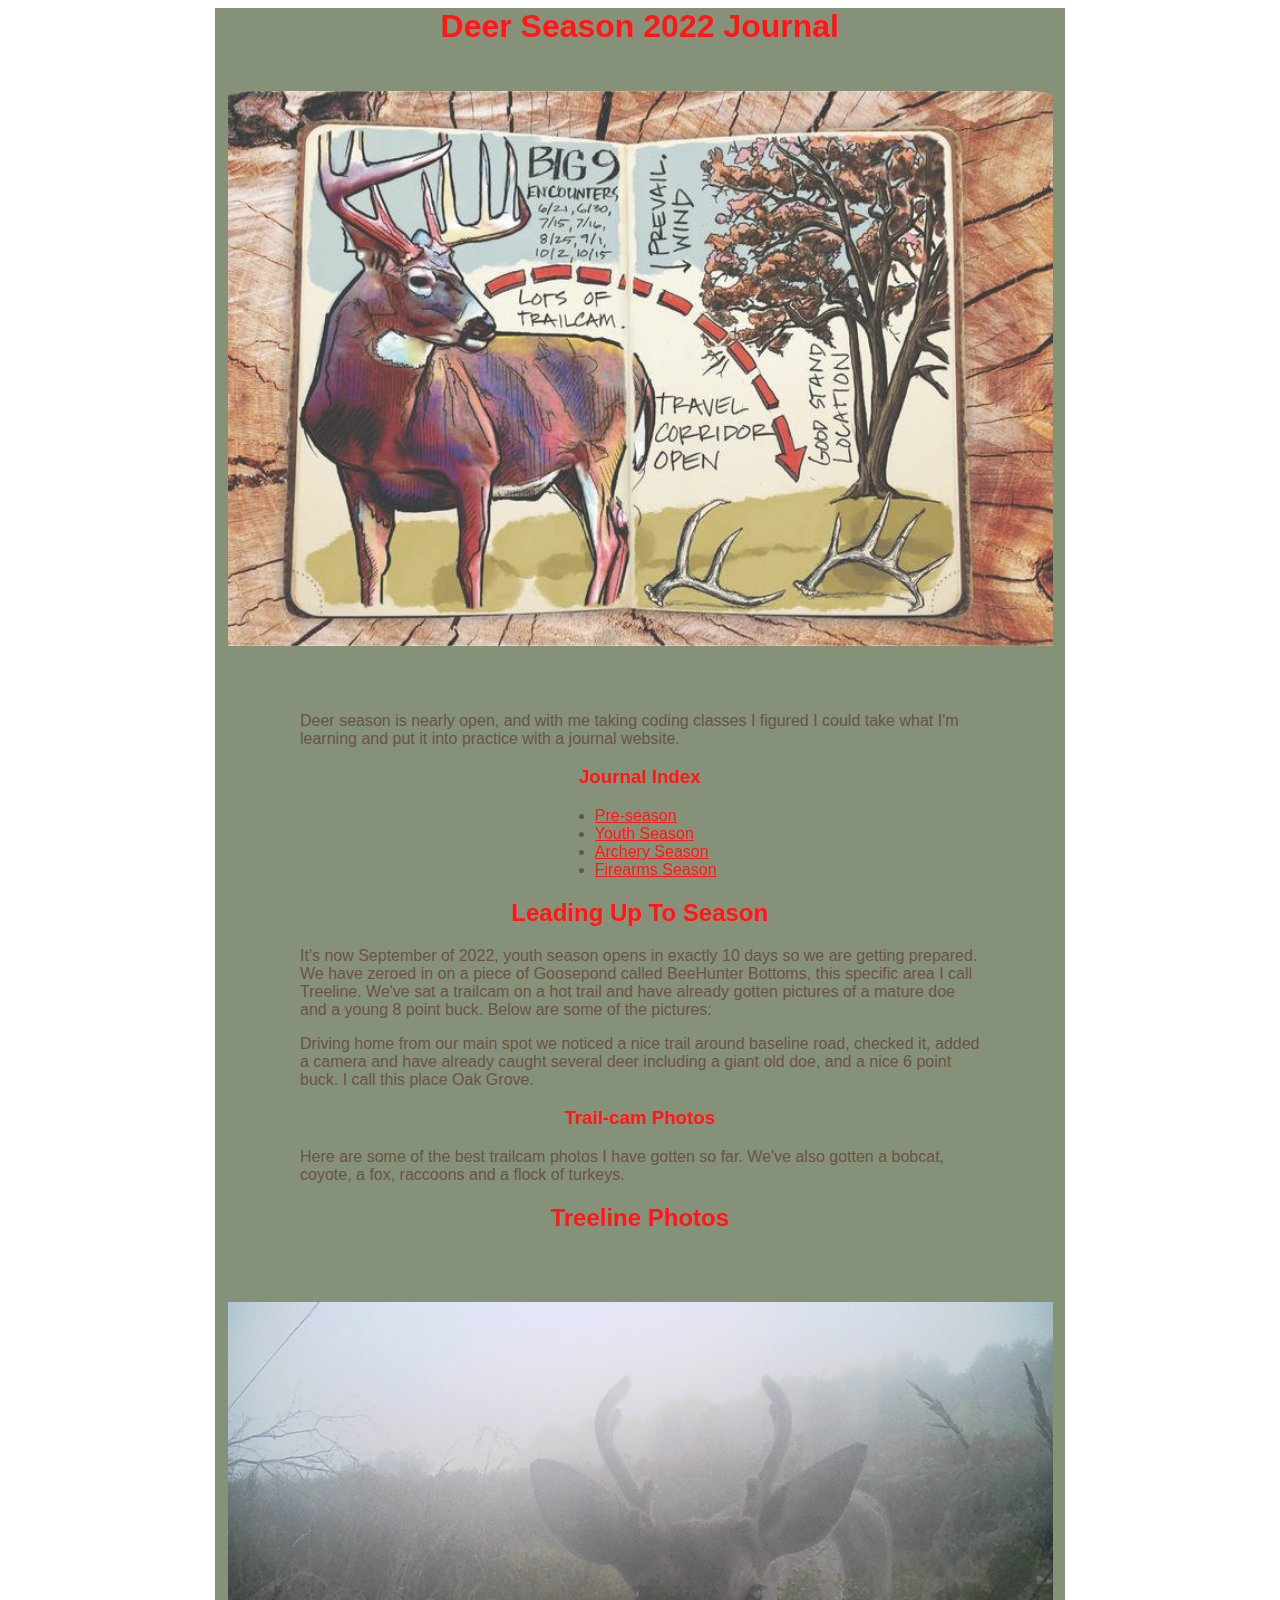
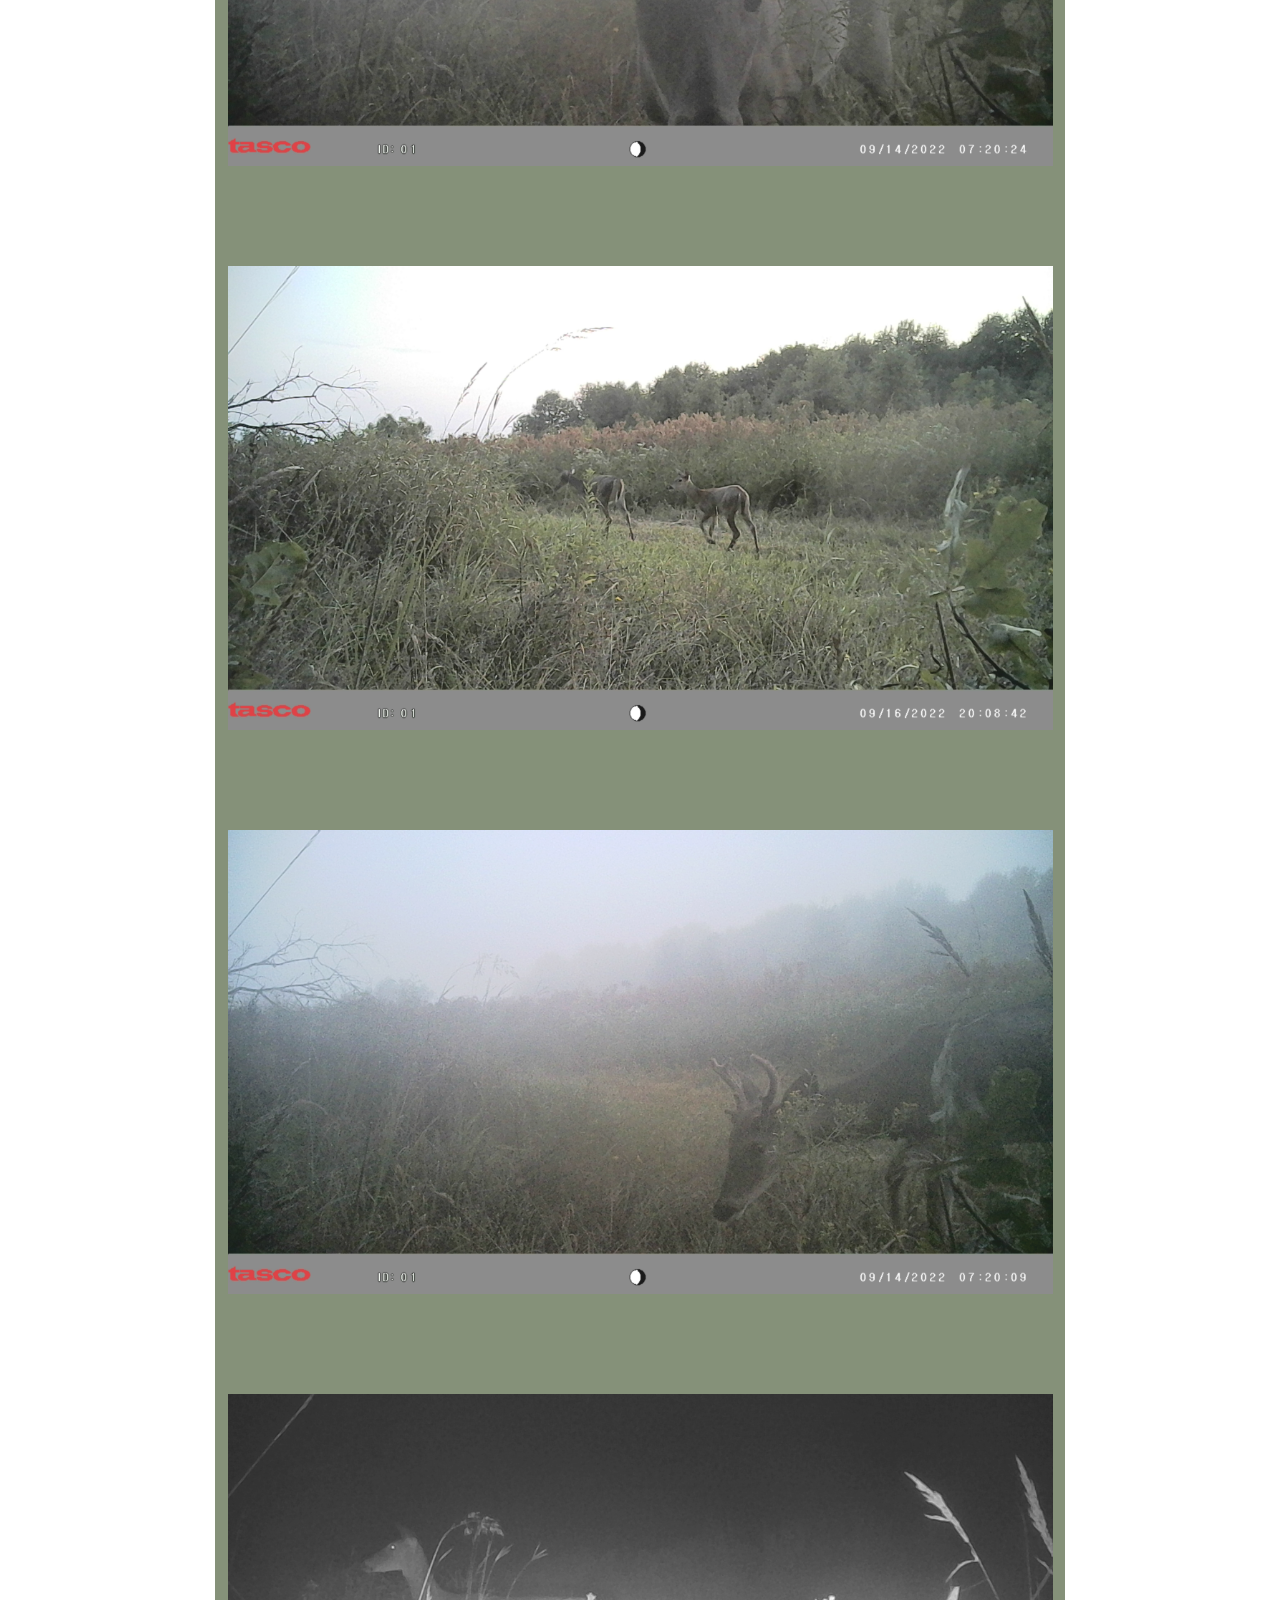
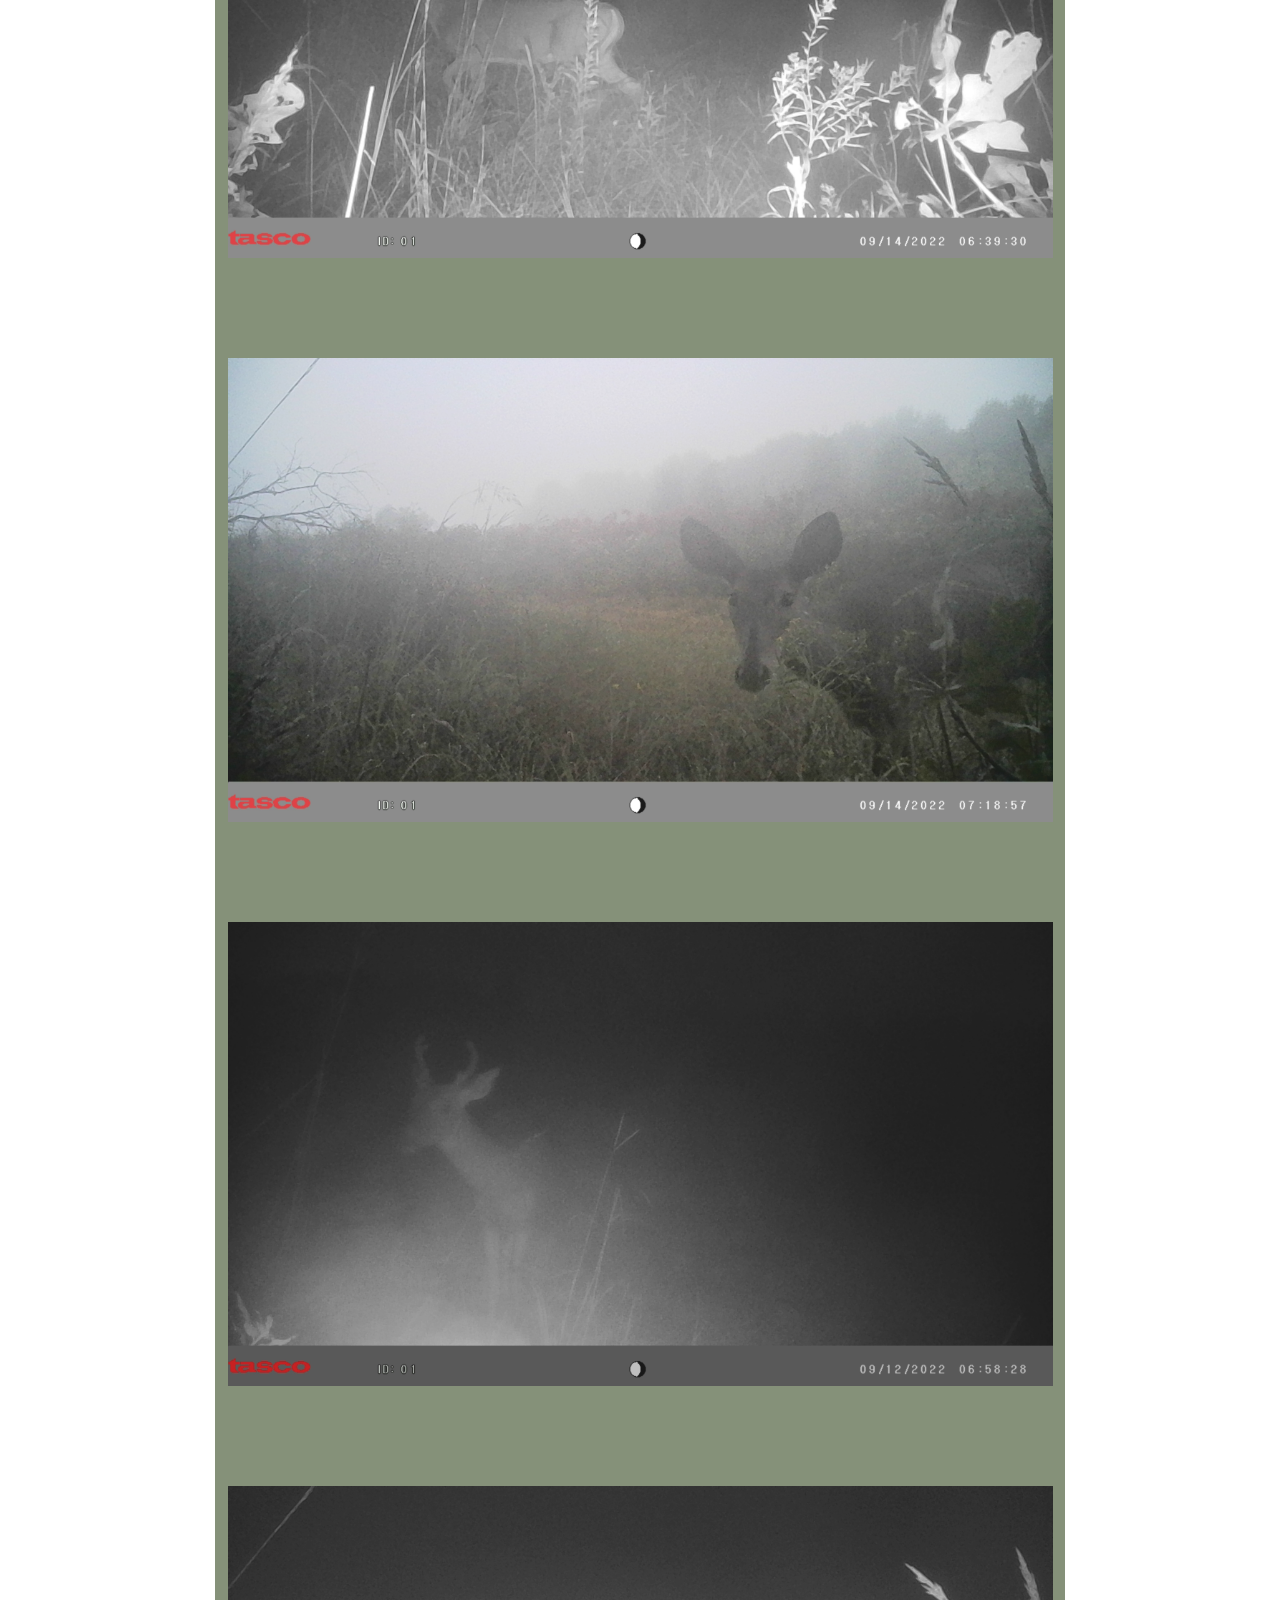
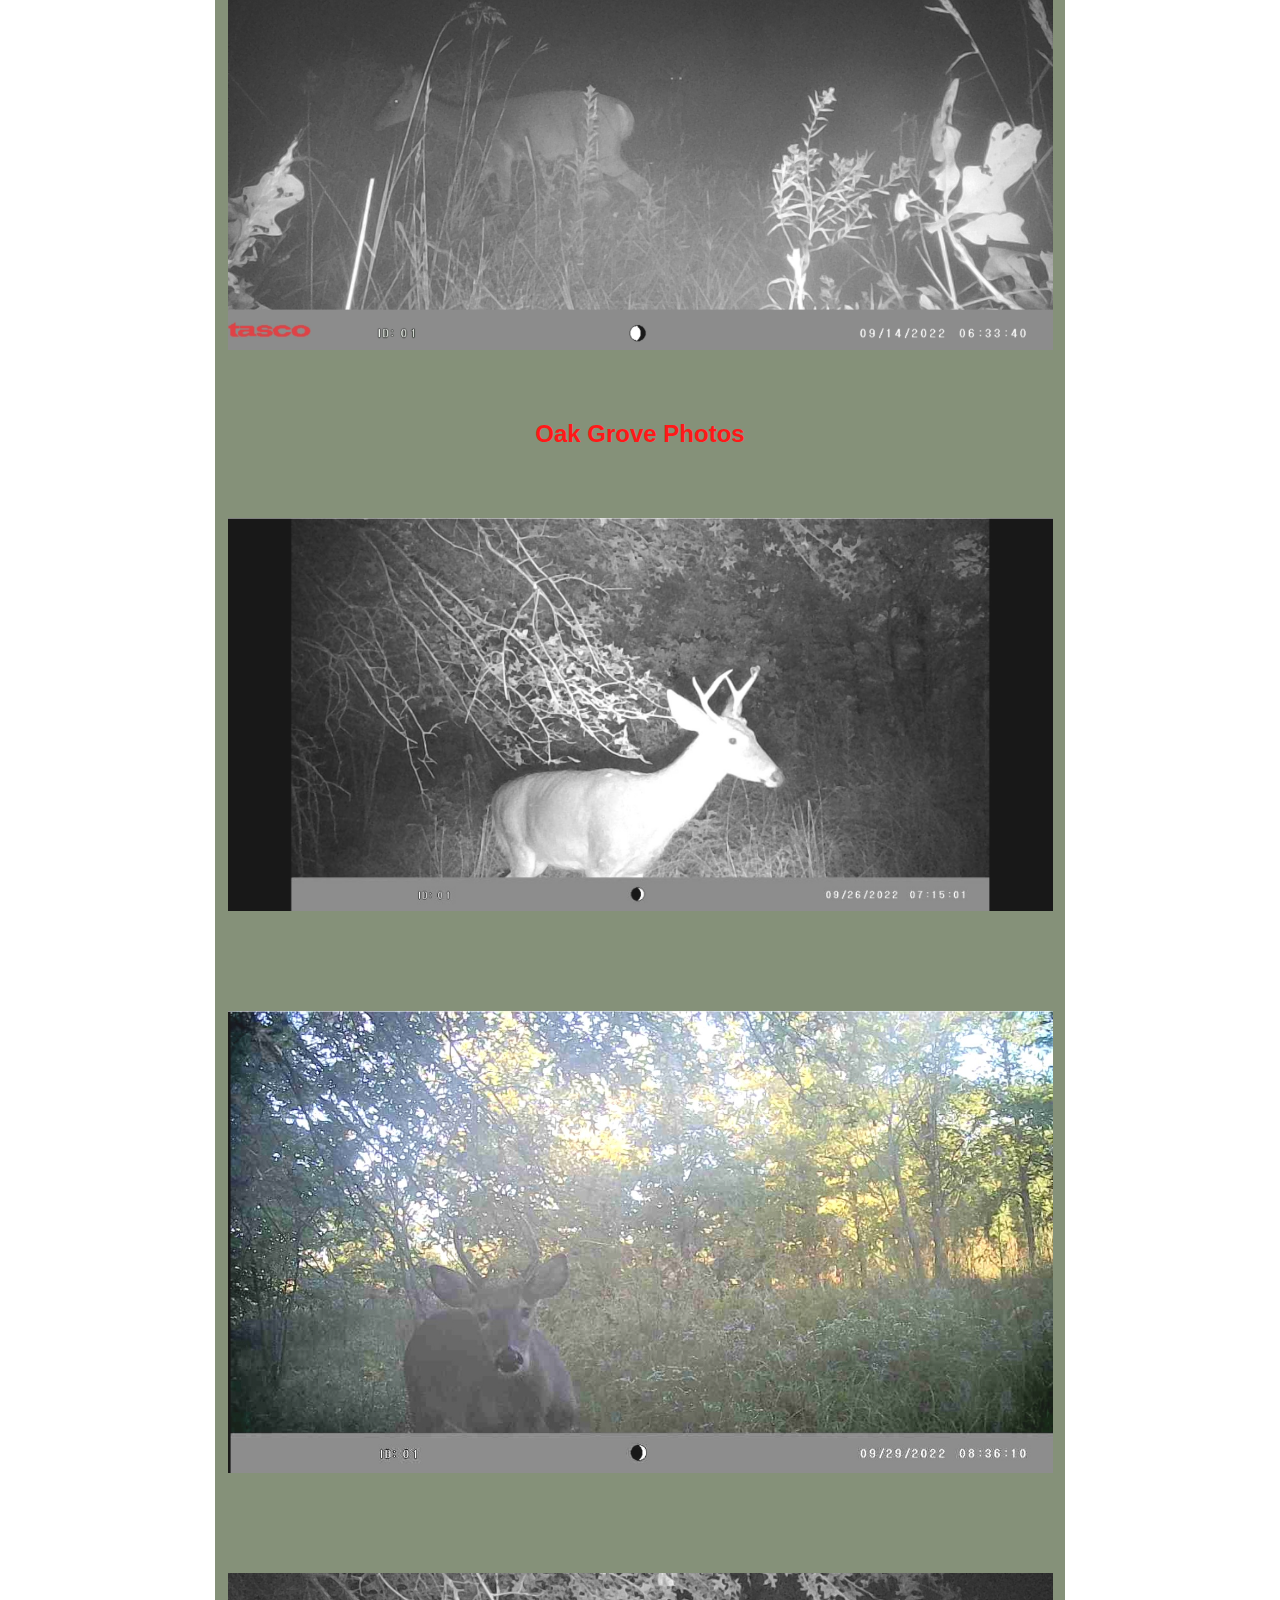
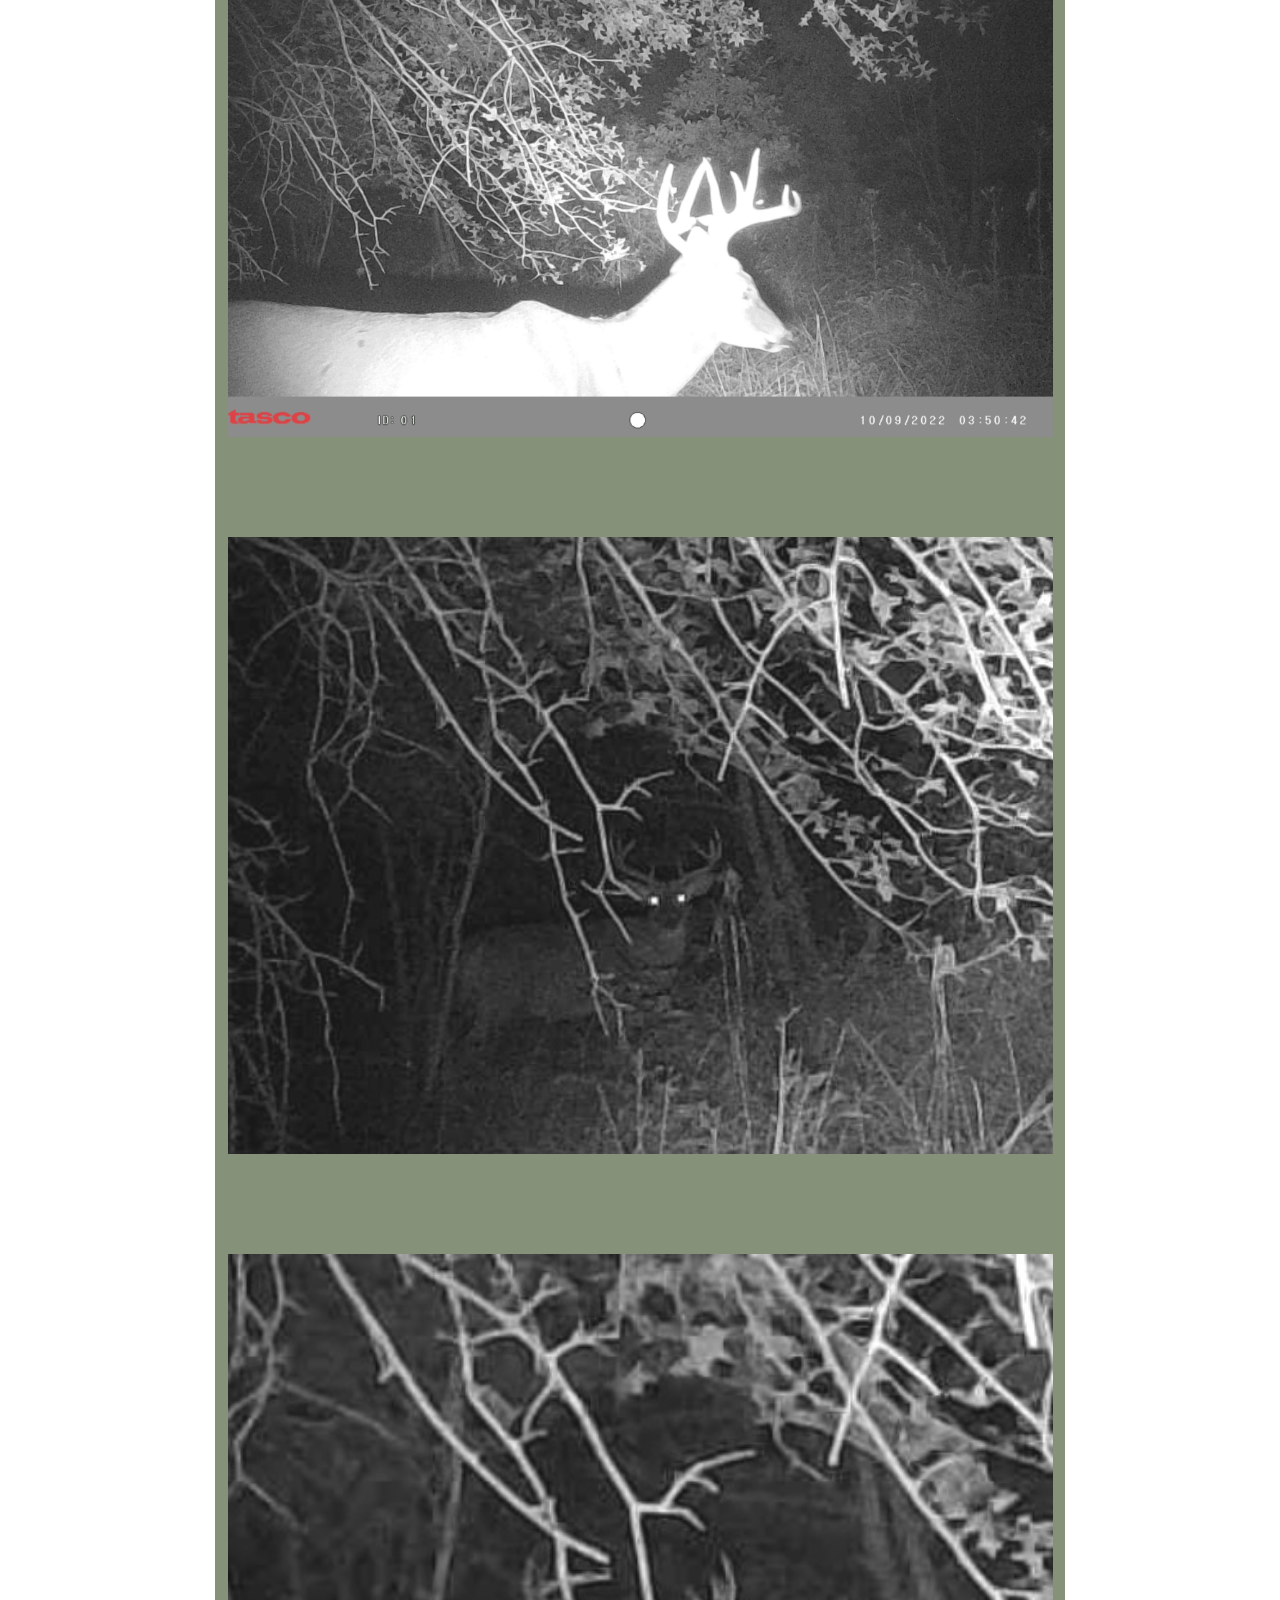
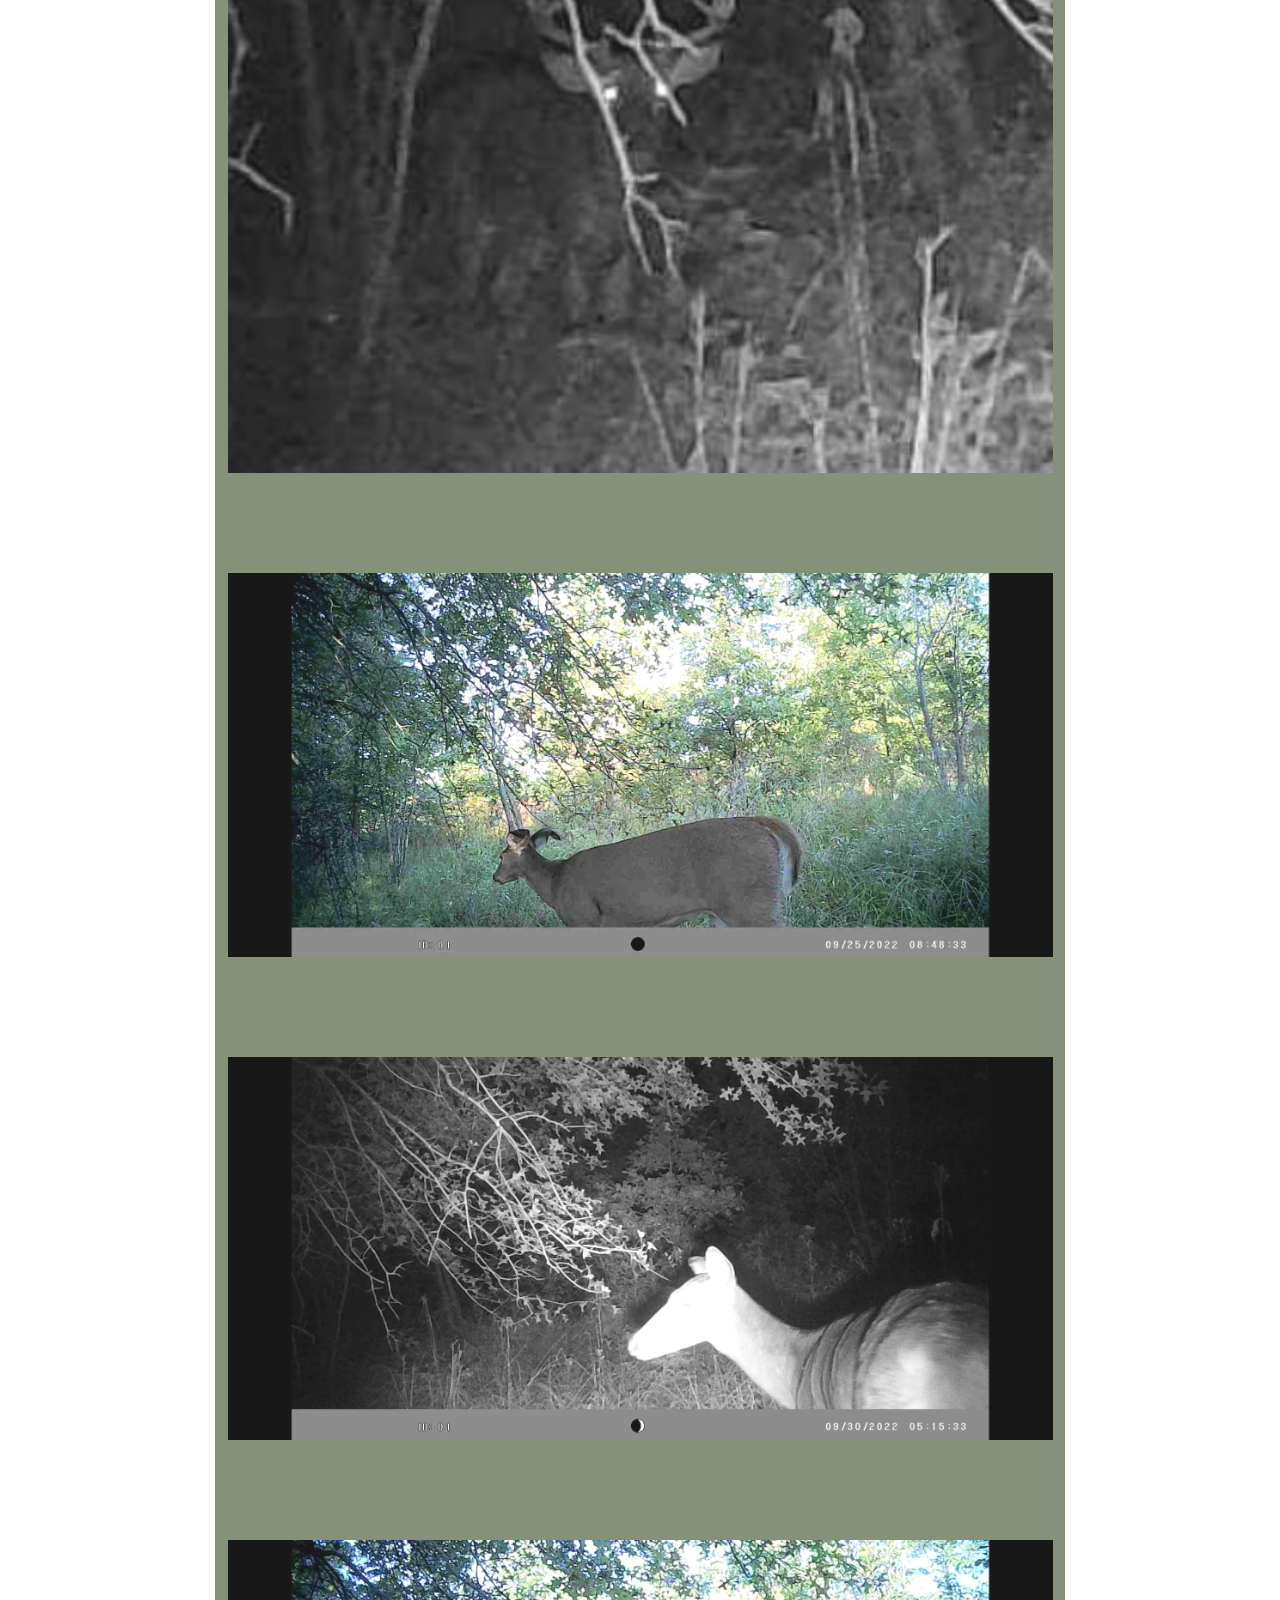
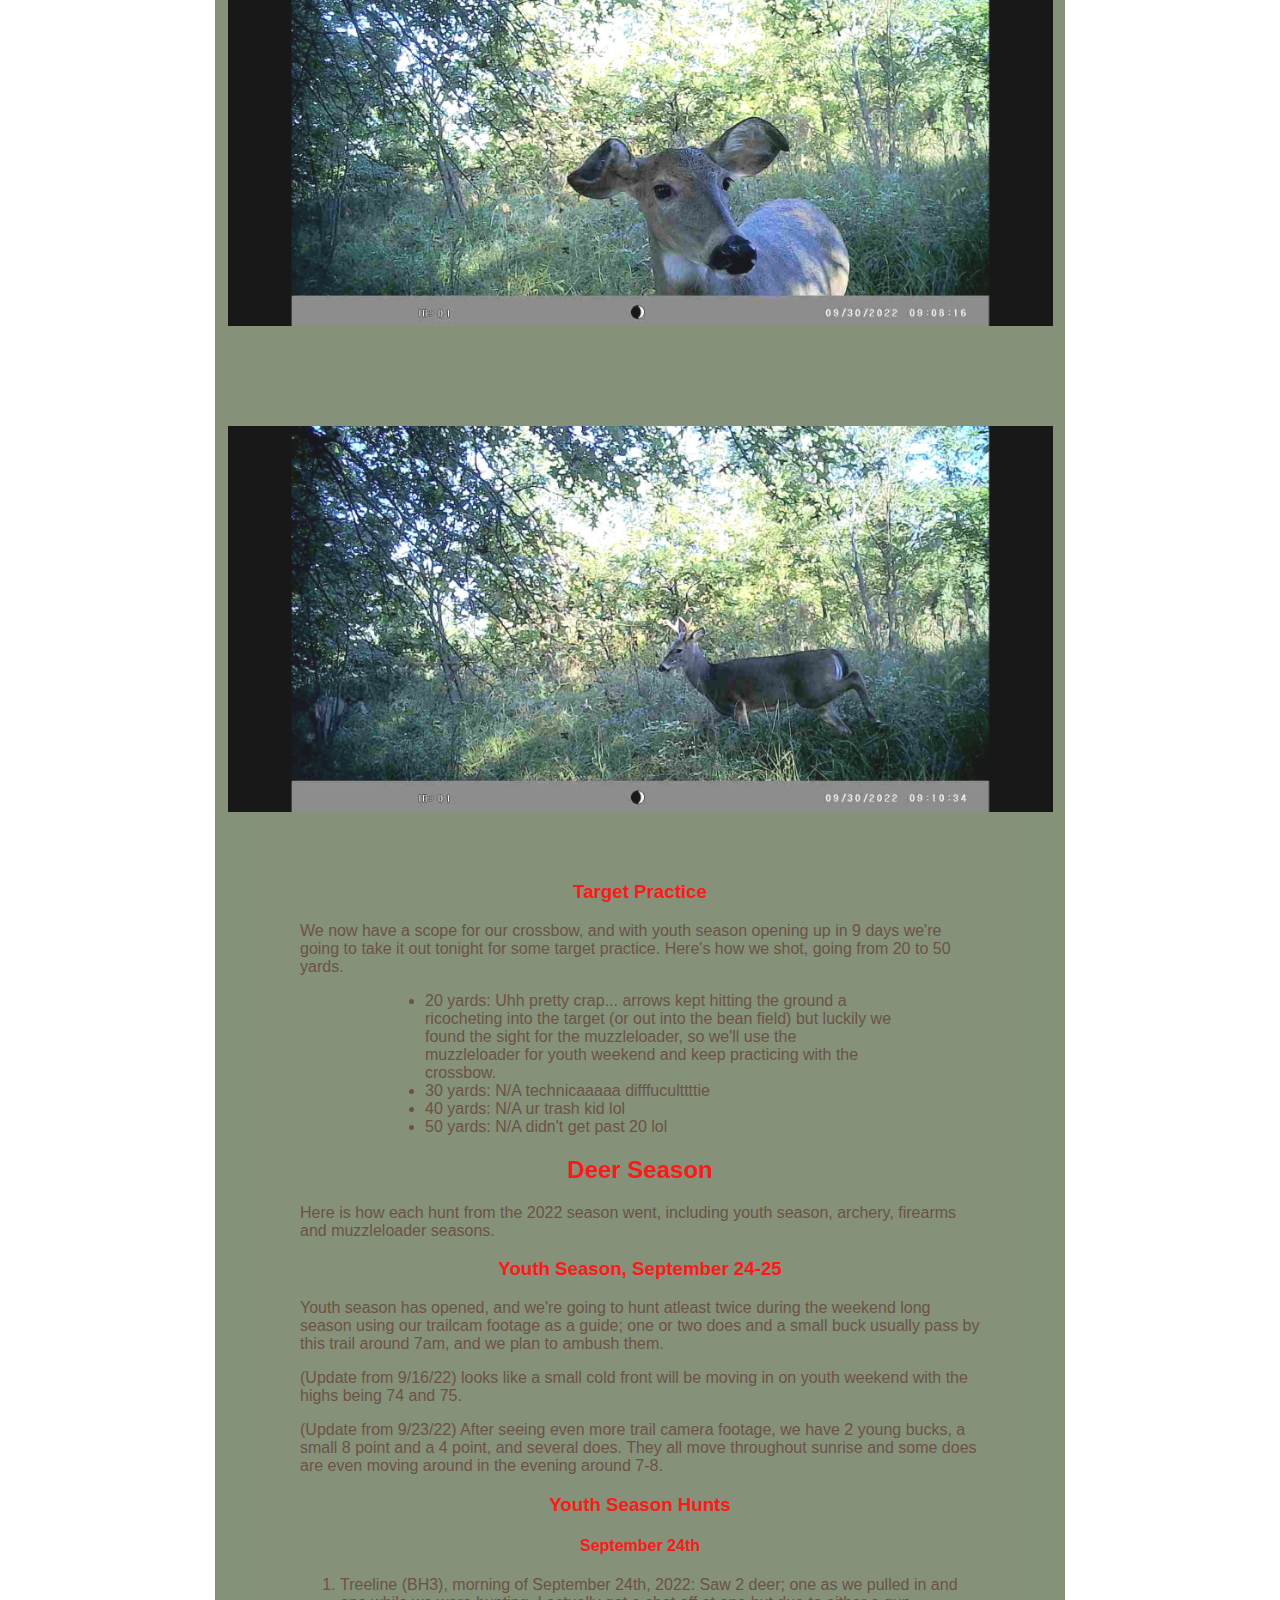
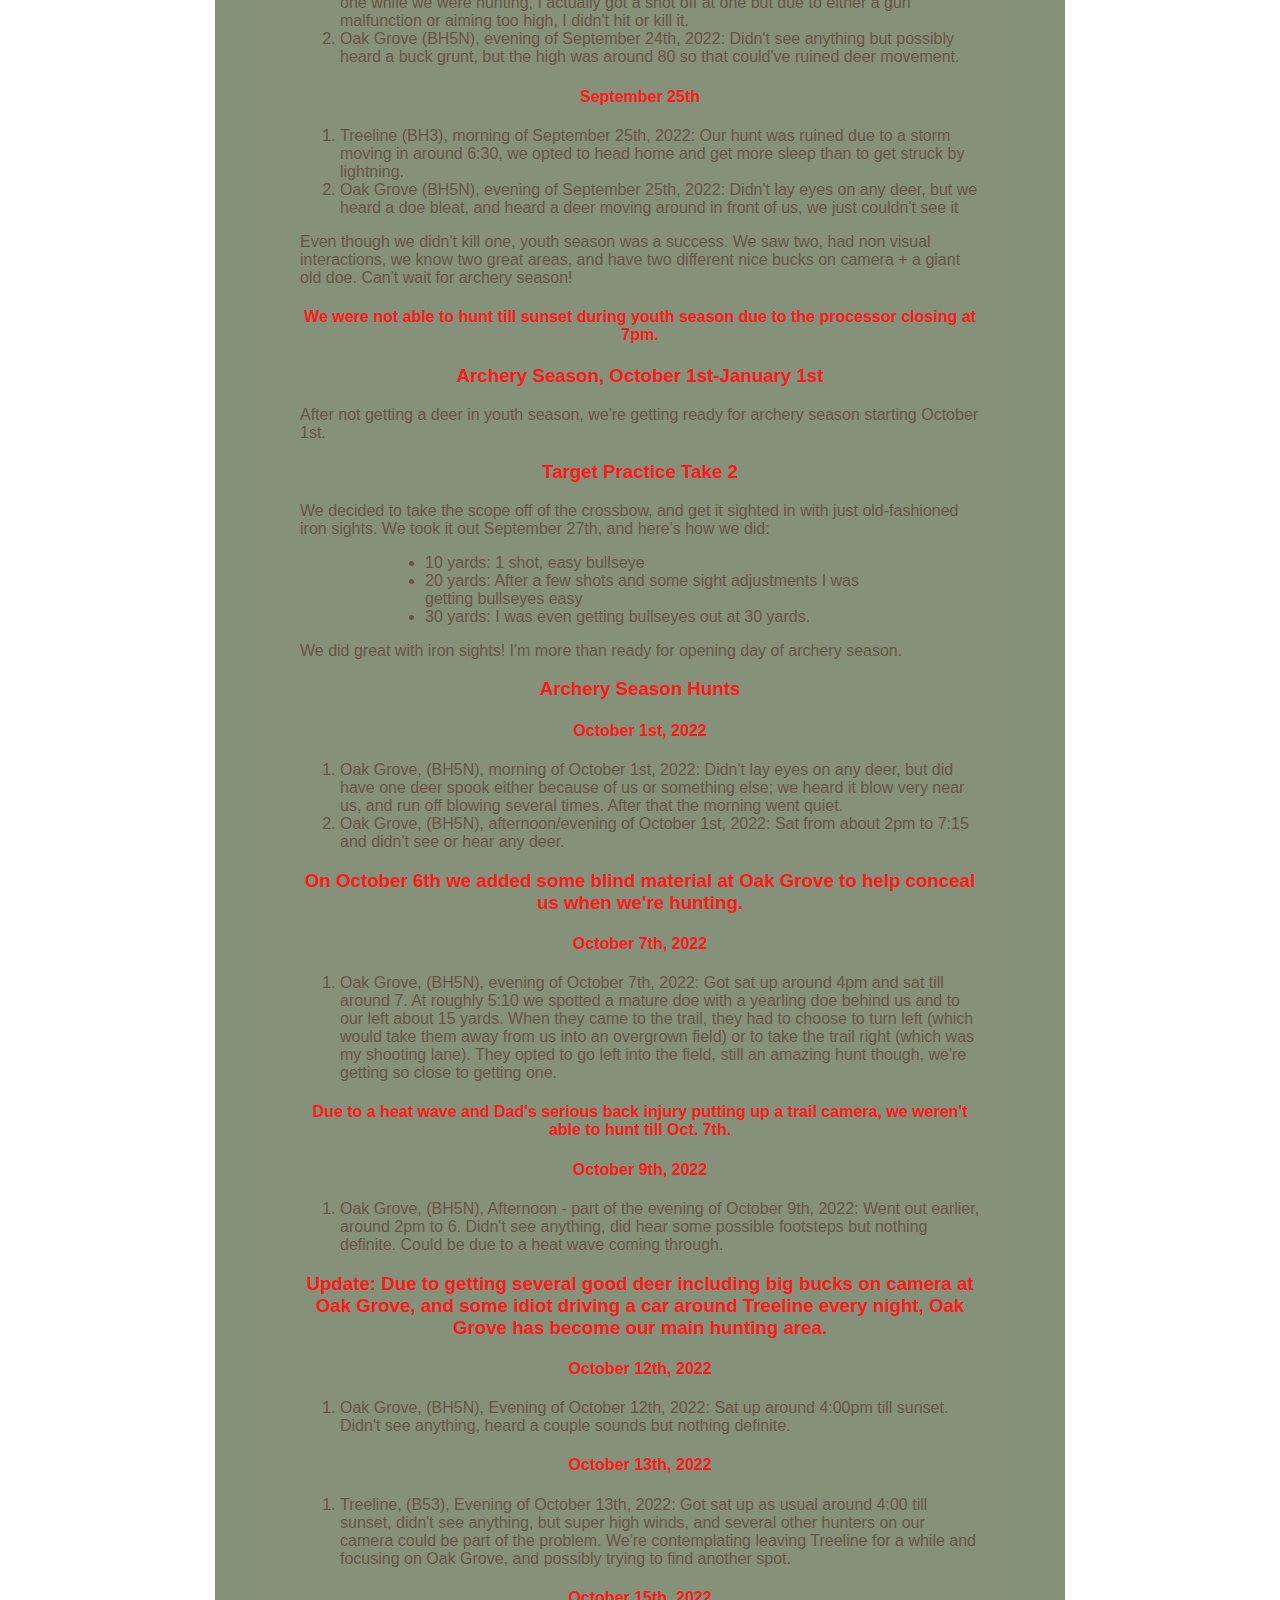
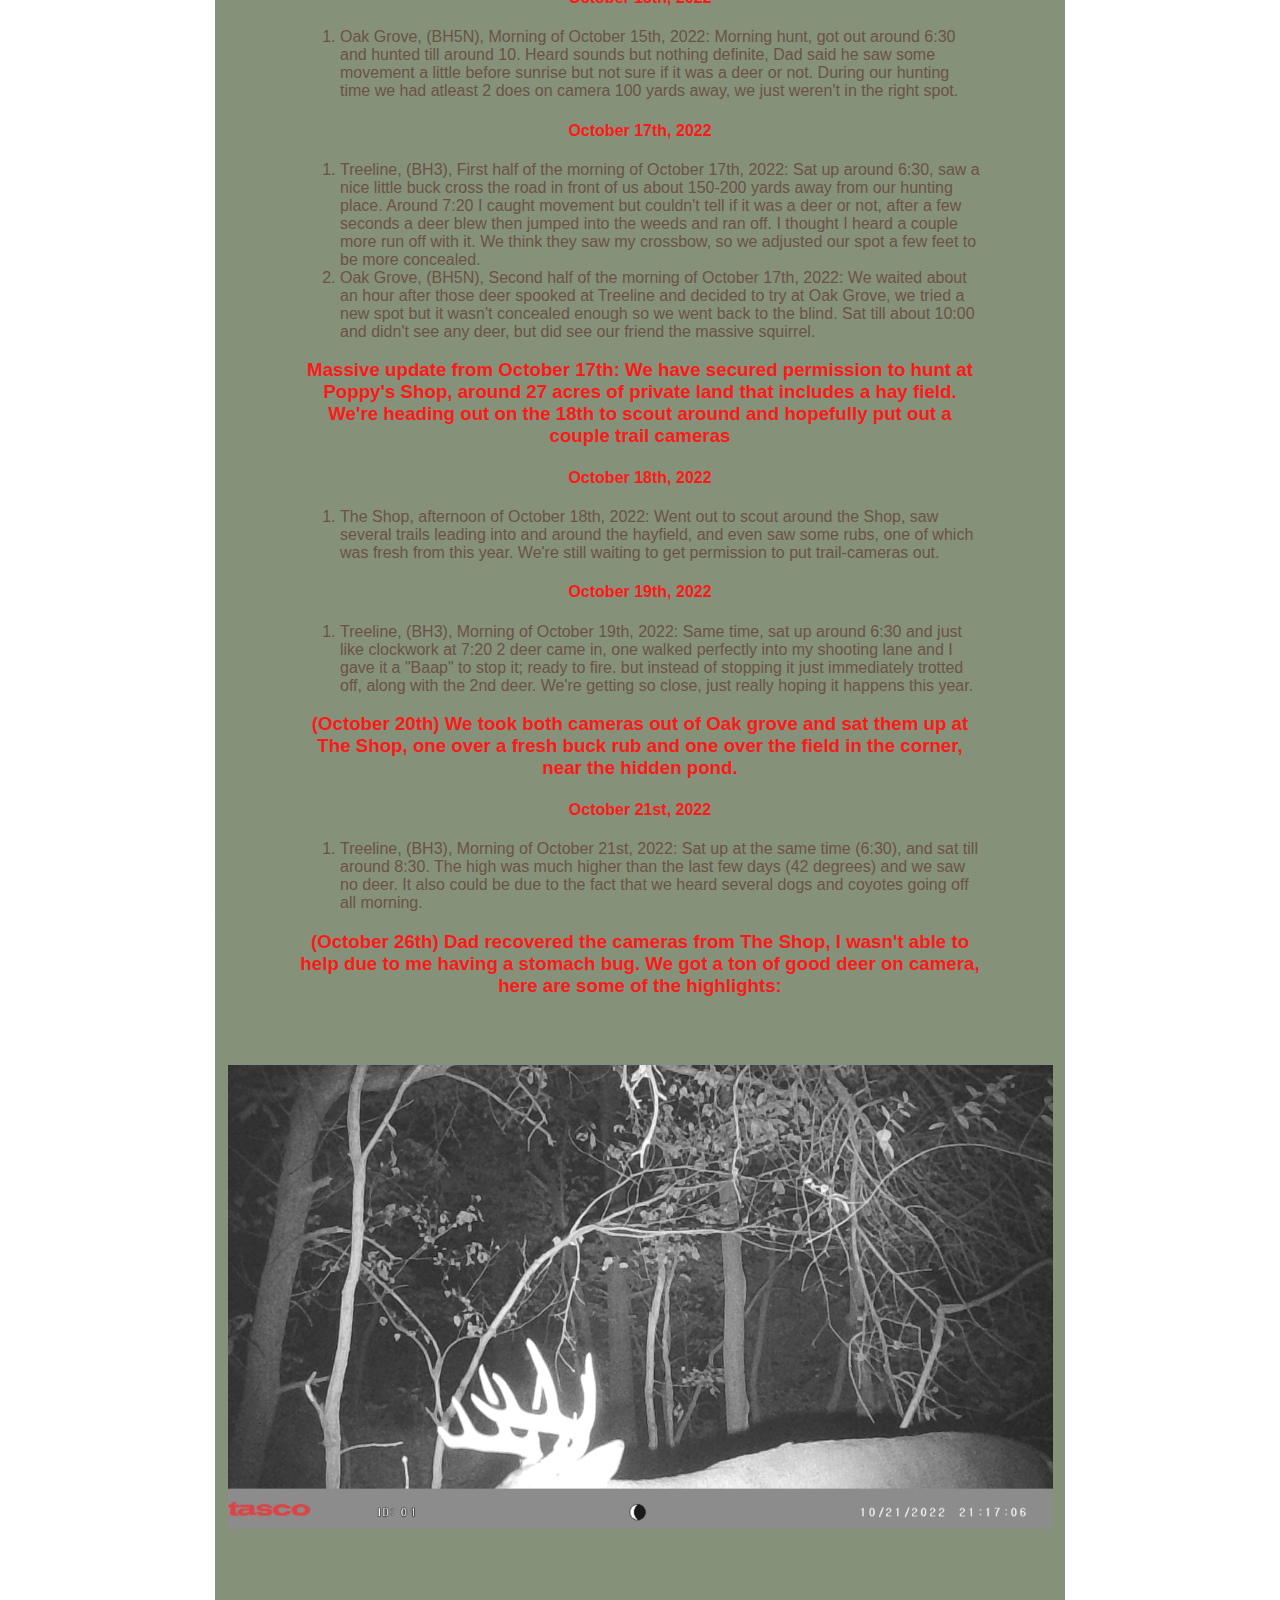
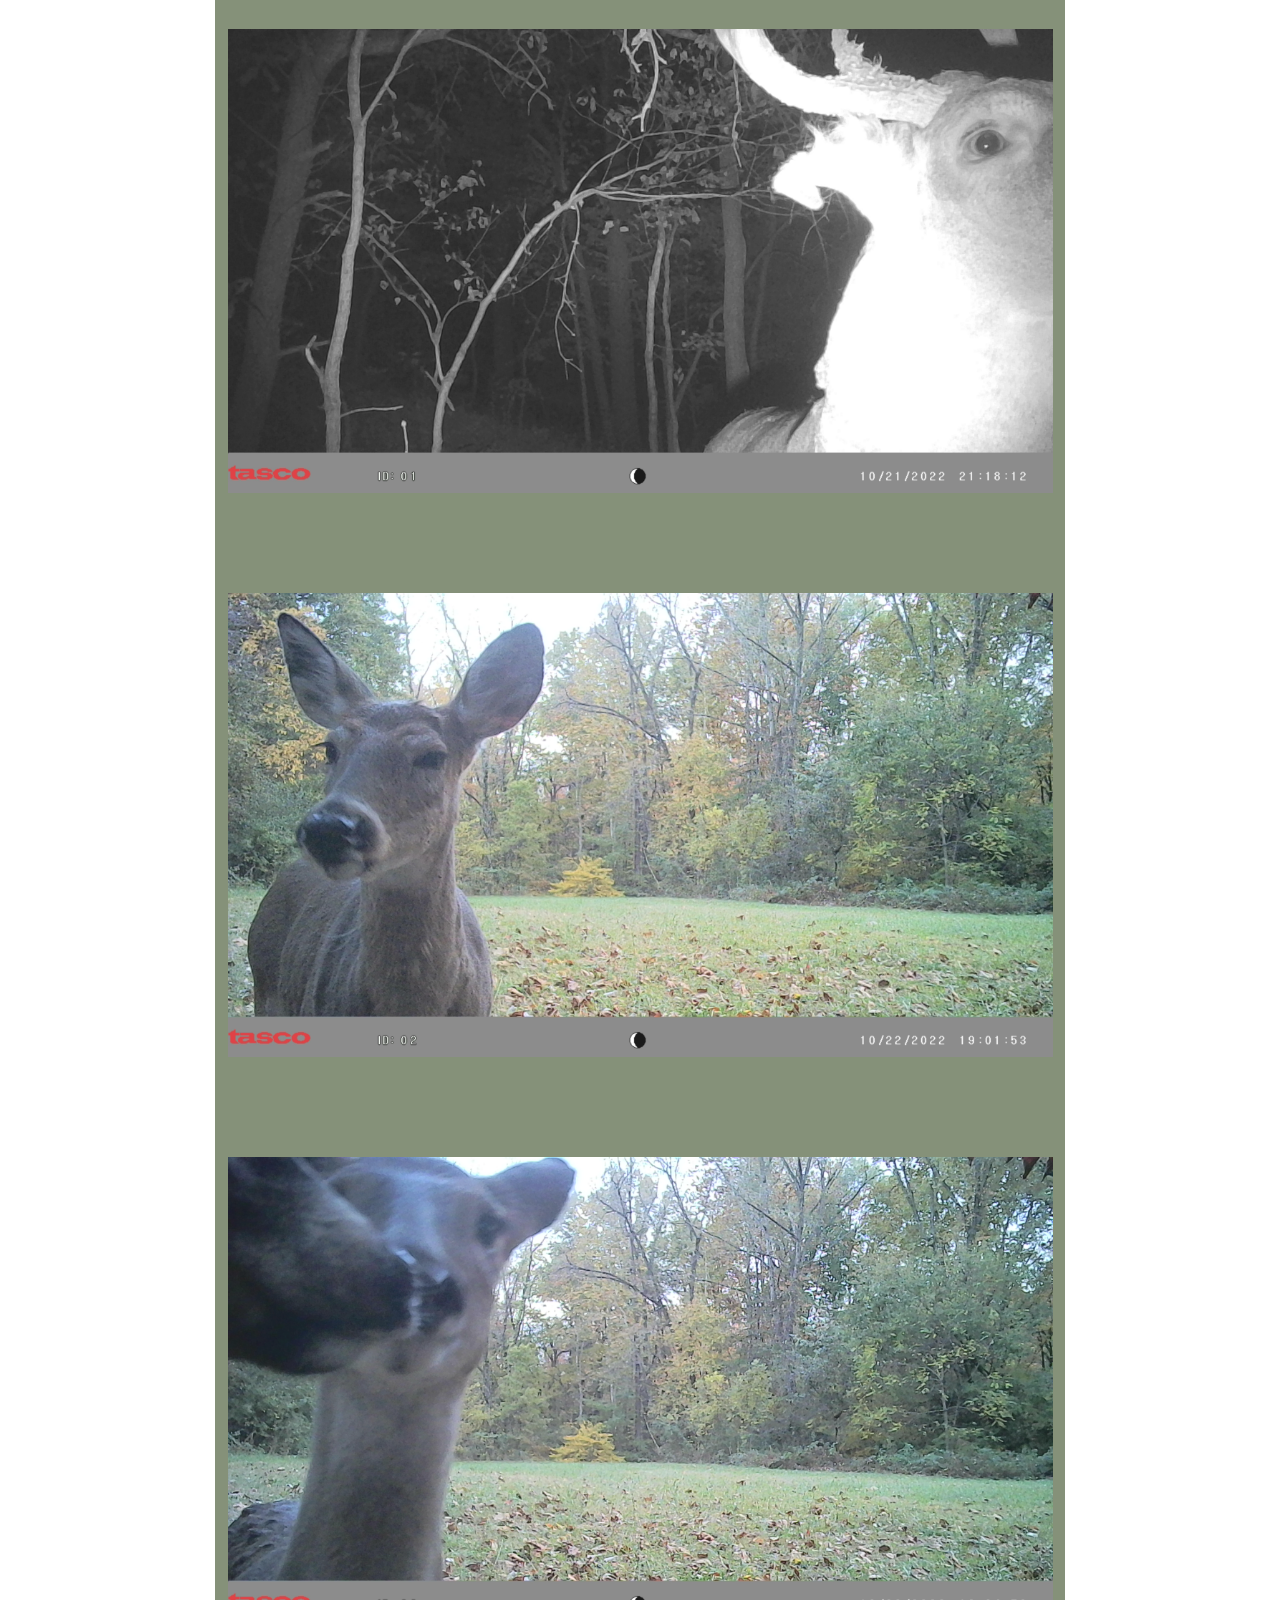
==== index.html @ 2d85fdc0 "work pls" ====
<html>
	
	<head>

		<meta charset="utf-8">
    	
		<meta name="viewport" content="width=device-width, initial-scale=1.0">
		
		<title>Deer Season 2022 Journal</title>

		<link href = "./resources/CSS/style.css" type = "text/css" rel = "stylesheet" />
	
	</head>
	
	<body>

		<div id="Main">
		
		<div id = "top">

		<header>
			<h1>Deer Season 2022 Journal</h1>

				<a href = "https://www.realtree.com/deer-hunting/articles/why-you-should-keep-a-hunting-journal" target = "_blank"><img id="toppic" src = "./photos/journalpic.jpg" height = 510 width = 825 alt= "Example photo of a deer journal with a 9 point buck."/></a>
			
				<p>Deer season is nearly open, and with me taking coding classes I figured I could take what I'm learning and put it into practice with a journal website.</p>
		</header>

		<h3>Journal Index</h3>

		<ul class="nav">
			<li><a href = "#preseason">Pre-season</a></li>
			<li><a href = "#youth season">Youth Season</a></li>
			<li><a href = "#archery season">Archery Season</a></li>
			<li><a href = "#firearms">Firearms Season</a></li>
		</ul>
		
		</div> <!--Closing of "top" div-->

		<div id = "preseason">
		
			<h2>Leading Up To Season</h2>

				<p>It's now September of 2022, youth season opens in exactly 10 days so we are getting prepared.  We have zeroed in on a piece of Goosepond called BeeHunter Bottoms, this specific area I call Treeline.  We've sat a trailcam on a hot trail and have already gotten pictures of a mature doe and a young 8 point buck.  Below are some of the pictures:</p>

				<p>Driving home from our main spot we noticed a nice trail around baseline road, checked it, added a camera and have already caught several deer including a giant old doe, and a nice 6 point buck.  I call this place Oak Grove.</p>

	
			<h3>Trail-cam Photos</h3>

				<p>Here are some of the best trailcam photos I have gotten so far.  We've also gotten a bobcat, coyote, a fox, raccoons and a flock of turkeys.</p>

				<h2>Treeline Photos</h2>

					<img src = "./photos/treeline/gasbag.jpg" height = 510 width = 825 alt = "Gasbag in velvet checking out our trail camera at 7:20am."/>

					<img src = "./photos/treeline/evening2doe.jpg" height = 510 width = 825 alt = "Two does walking down the trail at 8:08pm."/>

					<img src = "./photos/treeline/sideviewgasbag.jpg" height = 510 width = 825 alt = "Side view of Gasbag at 7:20am."/>

					<img src = "./photos/treeline/maturedoe.jpg" height = 510 width = 825 alt = "Side view of a mature doe at 6:39am."/>

					<img src = "./photos/treeline/doecloseup.jpg" height = 510 width = 825 alt = "Doe checking out our camera at 7:18am."/>

					<img src = "./photos/treeline/darkgasbag.jpg" height = 510 width = 825 alt = "Gasbag at 6:58am."/>

					<img src = "./photos/treeline/4pointanddoe.jpg" height = 510 width = 825 alt = "4 point buck with a doe at 6:33am."/>
					<!--End of Treeline Photos-->

				<h2>Oak Grove Photos</h2>
					
					<img src = "./photos/oakgrove/6point.jpg" height = 510 width = 825 alt = "5-6 point buck at 7:15am."/>

					<img src = "./photos/oakgrove/hopethisworks.jpg" height = 510 width = 825 alt = "5 point (Acorn buck) at 8:36 am" />

					<img src = "./photos/oakgrove/samehere.jpg" height = 510 width = 825 alt = "Another big (possibly 10 point) buck before sunrise" />

					<img src = "./photos/oakgrove/bigbuck1.jpg" height = 510 width = 825 alt = "Big 8 point before sunrise."/>

					<img src = "./photos/oakgrove/bigbuck2.jpg" height = 510 width = 825 alt = "Alternate view of the big 8 point."/>

					<img src = "./photos/oakgrove/bigdoe.jpg" height = 510 width = 825 alt = "Big old doe with folded ears at 8:48am."/>

					<img src = "./photos/oakgrove/chungusdoe.jpg" height = 510 width = 825 alt = "Giant mature doe at 5:48am"/>

					<img src = "./photos/oakgrove/foldedear.jpg" height = 510 width = 825 alt = "Closeup of the folded ear doe at 9:08am."/>

					<img src = "./photos/oakgrove/forkniteanddoe.jpg" height = 510 width = 825 alt = "4 point I call Forknite with a doe at 9:10am."/>
					<!--End of Oak Grove Photos-->

			<h3>Target Practice</h3>

				<p>We now have a scope for our crossbow, and with youth season opening up in 9 days we're going to take it out tonight for some target practice.  Here's how we shot, going from 20 to 50 yards.</p>

				<ul class="target">
					<li>20 yards: Uhh pretty crap... arrows kept hitting the ground a ricocheting into the target (or out into the bean field) but luckily we found the sight for the muzzleloader, so we'll use the muzzleloader for youth weekend and keep practicing with the crossbow.</li>
					<li>30 yards: N/A technicaaaaa difffuculttttie</li>
					<li>40 yards: N/A ur trash kid lol</li>
					<li>50 yards: N/A didn't get past 20 lol</li>
				</ul> <!--End of Target Practice-->

		</div> <!--Closing of "preseason" div-->

		<h2>Deer Season</h2>

			<p>Here is how each hunt from the 2022 season went, including youth season, archery, firearms and muzzleloader seasons.</p>

		<div id = "youth season">

			<h3>Youth Season, September 24-25</h3>
		
				<p>Youth season has opened, and we're going to hunt atleast twice during the weekend long season using our trailcam footage as a guide; one or two does and a small buck usually pass by this trail around 7am, and we plan to ambush them.</p>

				<p>(Update from 9/16/22) looks like a small cold front will be moving in on youth weekend with the highs being 74 and 75.</p>

				<p>(Update from 9/23/22) After seeing even more trail camera footage, we have 2 young bucks, a small 8 point and a 4 point, and several does.  They all move throughout sunrise and some does are even moving around in the evening around 7-8.</p>	
		
			<h3>Youth Season Hunts</h3>

				
					<h4>September 24th</h4>
					
					<ol>
						<li>Treeline (BH3), morning of September 24th, 2022: Saw 2 deer; one as we pulled in and one while we were hunting, I actually got a shot off at one but due to either a gun malfunction or aiming too high, I didn't hit or kill it.</li>
						<li>Oak Grove (BH5N), evening of September 24th, 2022: Didn't see anything but possibly heard a buck grunt, but the high was around 80 so that could've ruined deer movement.</li>
					</ol> <!--End of September 24th-->

					<h4>September 25th</h4>
					
					<ol>
						<li>Treeline (BH3), morning of September 25th, 2022: Our hunt was ruined due to a storm moving in around 6:30, we opted to head home and get more sleep than to get struck by lightning.</li>
						<li>Oak Grove (BH5N), evening of September 25th, 2022: Didn't lay eyes on any deer, but we heard a doe bleat, and heard a deer moving around in front of us, we just couldn't see it</li>
					</ol> <!--End of September 25th-->
					
					<p>Even though we didn't kill one, youth season was a success.  We saw two, had non visual interactions, we know two great areas, and have two different nice bucks on camera + a giant old doe.  Can't wait for archery season!</p>

					<h4>We were not able to hunt till sunset during youth season due to the processor closing at 7pm.</h4>

		</div> <!--Closing of "youth season" div-->

		<div id = "archery season">
			
			<h3>Archery Season, October 1st-January 1st</h3>

				<p>After not getting a deer in youth season, we're getting ready for archery season starting October 1st.</p>

			<h3>Target Practice Take 2</h3>

				<p>We decided to take the scope off of the crossbow, and get it sighted in with just old-fashioned iron sights. We took it out September 27th, and here's how we did:</p>

			<ul class="target">
				<li>10 yards: 1 shot, easy bullseye</li>

				<li>20 yards: After a few shots and some sight adjustments I was getting bullseyes easy</li>

				<li>30 yards: I was even getting bullseyes out at 30 yards.</li>
			</ul> <!--End of Target Practice 2-->

			<p>We did great with iron sights! I'm more than ready for opening day of archery season.</p>

			<h3>Archery Season Hunts</h3>

				<h4>October 1st, 2022</h4>
				<ol>
					<li>Oak Grove, (BH5N), morning of October 1st, 2022: Didn't lay eyes on any deer, but did have one deer spook either because of us or something else; we heard it blow very near us, and run off blowing several times.  After that the morning went quiet. </li>
					<li>Oak Grove, (BH5N), afternoon/evening of October 1st, 2022: Sat from about 2pm to 7:15 and didn't see or hear any deer.  
				</ol> <!--End of October 1st-->

				<h3>On October 6th we added some blind material at Oak Grove to help conceal us when we're hunting.</h3>

				<h4>October 7th, 2022</h4>
				<ol>
					<li>Oak Grove, (BH5N), evening of October 7th, 2022: Got sat up around 4pm and sat till around 7. At roughly 5:10 we spotted a mature doe with a yearling doe behind us and to our left about 15 yards.  When they came to the trail, they had to choose to turn left (which would take them away from us into an overgrown field) or to take the trail right (which was my shooting lane).  They opted to go left into the field, still an amazing hunt though, we're getting so close to getting one.</li>
				</ol> <!--End of October 7th-->
				
				<h4>Due to a heat wave and Dad's serious back injury putting up a trail camera, we weren't able to hunt till Oct. 7th.</h4>

				<h4>October 9th, 2022</h4>
				<ol>
					<li>Oak Grove, (BH5N), Afternoon - part of the evening of October 9th, 2022: Went out earlier, around 2pm to 6.  Didn't see anything, did hear some possible footsteps but nothing definite.  Could be due to a heat wave coming through.</li>
				</ol> <!--End of October 9th-->

				<h3>Update: Due to getting several good deer including big bucks on camera at Oak Grove, and some idiot driving a car around Treeline every night, Oak Grove has become our main hunting area.</h3>

				<h4>October 12th, 2022</h4>
				<ol>
					<li>Oak Grove, (BH5N), Evening of October 12th, 2022: Sat up around 4:00pm till sunset.  Didn't see anything, heard a couple sounds but nothing definite.</li>
				</ol> <!--End of October 12th-->

				<h4>October 13th, 2022</h4>
				<ol>
					<li>Treeline, (B53), Evening of October 13th, 2022: Got sat up as usual around 4:00 till sunset, didn't see anything, but super high winds, and several other hunters on our camera could be part of the problem.  We're contemplating leaving Treeline for a while and focusing on Oak Grove, and possibly trying to find another spot.</li>
				</ol> <!--End of October 13th-->

				<h4>October 15th, 2022</h4>
				<ol>
					<li>Oak Grove, (BH5N), Morning of October 15th, 2022: Morning hunt, got out around 6:30 and hunted till around 10.  Heard sounds but nothing definite, Dad said he saw some movement a little before sunrise but not sure if it was a deer or not.  During our hunting time we had atleast 2 does on camera 100 yards away, we just weren't in the right spot.</li>
				</ol> <!--End of October 15th-->

				<h4>October 17th, 2022</h4>
				<ol>
					<li>Treeline, (BH3), First half of the morning of October 17th, 2022: Sat up around 6:30, saw a nice little buck cross the road in front of us about 150-200 yards away from our hunting place.  Around 7:20 I caught movement but couldn't tell if it was a deer or not, after a few seconds a deer blew then jumped into the weeds and ran off.  I thought I heard a couple more run off with it.  We think they saw my crossbow, so we adjusted our spot a few feet to be more concealed.</li>
					<li>Oak Grove, (BH5N), Second half of the morning of October 17th, 2022: We waited about an hour after those deer spooked at Treeline and decided to try at Oak Grove, we tried a new spot but it wasn't concealed enough so we went back to the blind.  Sat till about 10:00 and didn't see any deer, but did see our friend the massive squirrel.</li>
				</ol> <!--End of October 17th-->
			
				<h3>Massive update from October 17th: We have secured permission to hunt at Poppy's Shop, around 27 acres of private land that includes a hay field.  We're heading out on the 18th to scout around and hopefully put out a couple trail cameras</h3>

				<h4>October 18th, 2022</h4>
				<ol>
					<li>The Shop, afternoon of October 18th, 2022: Went out to scout around the Shop, saw several trails leading into and around the hayfield, and even saw some rubs, one of which was fresh from this year.  We're still waiting to get permission to put trail-cameras out.</li>
				</ol> <!--End of October 18th-->

				<h4>October 19th, 2022</h4> 
				<ol>
					<li>Treeline, (BH3), Morning of October 19th, 2022: Same time, sat up around 6:30 and just like clockwork at 7:20 2 deer came in, one walked perfectly into my shooting lane and I gave it a "Baap" to stop it; ready to fire.  but instead of stopping it just immediately trotted off, along with the 2nd deer.  We're getting so close, just really hoping it happens this year.</li>
				</ol> <!--End of October 19th-->

				<h3>(October 20th) We took both cameras out of Oak grove and sat them up at The Shop, one over a fresh buck rub and one over the field in the corner, near the hidden pond.</h3>

				<h4>October 21st, 2022</h4>
				<ol>
					<li>Treeline, (BH3), Morning of October 21st, 2022: Sat up at the same time (6:30), and sat till around 8:30.  The high was much higher than the last few days (42 degrees) and we saw no deer.  It also could be due to the fact that we heard several dogs and coyotes going off all morning.</li>
				</ol> <!--End of October 21st-->

				<h3>(October 26th) Dad recovered the cameras from The Shop, I wasn't able to help due to me having a stomach bug.  We got a ton of good deer on camera, here are some of the highlights:</h3>

				<img src = "./photos/shop/1.jpg" alt = "Sideview of a possible 10 point at 9:17pm" height = 510 width = 825/>
				<img src = "./photos/shop/2.jpg" alt = "Front view of the possible 10 point, showing off his nearly torn off right ear" height = 510 width = 825 />
				<img src = "./photos/shop/3.jpg" alt = "Doe closeup at 7:01pm" height = 510 width = 825 />
				<img src = "./photos/shop/4.jpg" alt = "2 does up close at 7:05pm" height = 510 width = 825 />
				<img src = "./photos/shop/5.jpg" alt = "Three does (one may be a button buck) in the field at 7:06pm" height = 510 width = 825 />
				<img src = "./photos/shop/6.jpg" alt = "Side view of an 8 point in the field at 7:25pm" height = 510 width = 825 />
				<img src = "./photos/shop/7.jpg" alt = "Front view of the 8 point at 7:25pm" height = 510 width = 825 />
				<img src = "./photos/shop/8.jpg" alt = "2 does in the field at 8:11pm" height = 510 width = 825 />
				<img src = "./photos/shop/9.jpg" alt = "Same 8 point checking the field at 8:47pm" height = 510 width = 825 />

				<h3>Bonus picture of a screaming deer:</h3>

				<img src = "./photos/shop/screaming.jpg" alt = "Zoom-up of a screaming doe." height = 510 width = 825 /> <!--End of October 26th-->

				<h3>November 3rd, 2022</h3> <!--End of November 3rd-->
				
				<p>We went out to The Shop to check cameras today after work, once we got home to check the SD cards we figured out one of the cameras was out of battery.  So we went back out to change the batteries in both cameras, and also removed the blind material from Oak Grove and moved it to the field hoping to get the deer herd used to seeing a blind.  We also checked Orscheln and Walmart for ground blinds we're considering using.</p>

				<h3>November 6th, 2022</h3> <!--End of November 6th-->

				<p>We went out today to set up a blind at The Shop and to check trail cameras, we got the blind set up in a great spot, then checked the cameras and got a massive half blind old buck, looks like he could possibly be a 14-point.</p>

				<img src = "./photos/shop/11 3 2010.jpg" alt = "Massive half blind 14 point, side view at 8:10pm" height = 510 width = 825 />
				<img src = "./photos/shop/11 5 2133 3.jpg" alt = "Massive half blind 14 point, front view, at 9:33pm." height = 510 width = 825 />

				<h4>November 7th, 2022</h4>
				<ol>
					<li>The Shop, evening of November 7th, 2022: Sat up at our blind around 4pm, due to the time change we were only able to hunt till around 6.  Didn't see any deer, but we did see two different flocks of turkeys, 3 ducks, and some squirrels.</li>
				</ol> <!--End of November 7th-->

			</div> <!--Closing of "archery season" div-->

			<div id = "firearms"> <!--Beginning of firearms season-->

			<h3>Firearms season hunts</h3>
				
				<p>Firearms season has opened, and I'll be taking my 20 guage shotgun loaded with slugs in hopes to finally kill a deer.</p>

				<h4>November 12th, 2022</h4>
				<ol>
					<li>The Shop/Greene Sullivan, morning of November 12th, 2022: It's opening day of firearms season, and we wanted to try our luck with a morning hunt.  We got sat up before sunrise at the shop, but before legal hunting time another hunter walked past us.  We have no clue whether he was a poacher or not, but we decided to cut out early and not get shot.  We went to our old Greene Sullivan spot for an hour or so but never saw anything.</li>
					<li>The Shop, evening of November 12th, 2022: After a terrible morning we decided to try an evening hunt.  Got out early at around 1:30, and at 3:15 we saw a buck cruising the opposite end of the field.  He didn't offer us a great shot, as he stuck to the woodline.  Now about 5:20 two does came out into the field perfectly, but the bigger doe caught sight of us, and I opted not to take a frontal shot, and they spooked off.</li>
				</ol>

				<h4>November 13th, 2022</h4>
				<ol>
					<li>The Shop, afternoon/evening of November 13th, 2022: We got out early, around 11 or 12.  We even ate lunch out at the blind.  Around 4 or 5 we heard a doe blowing off in the woods off and on for a while, we could tell she was moving around but we didn't know why.  I caught sight of two deer in the woodline but never was offered a shot, we believe a buck was chasing her.</li>
				</ol>

				<h4>November 16th, 2022</h4>
				<ol>
					<li>The Shop, evening of November 16th, 2022:  After Dad and Mom got back from work we decided to try our luck tonight even though it was pretty windy, we didn't hunt at our blind due to the fact that the deer would be downwind of us.  We sat up about 20 feet to the right of our original camera.  We saw several turkeys walk past us, but weren't sure if we'd see any deer due to the wind.  At about 5:25 I caught movement out of the corner of my eye, and saw a buck heading straight for us.  He turned perfectly broadside, and I shot.  He hopped into the woods, and we quickly went over to see if we got him.  We saw him standing about 20 yards down the hill, obviously injured, so I ran over and got the shotgun and put another slug in him.  We got him!!</li>
				</ol>

				<h1>First deer:</h1>
					
					<p>After 3 years of hunting I finally got my first buck on November 16th, I'm so excited and so thankful, God is so good!  He's a massive 9 pointer, tall but wide, and with some character.  We're gonna get him mounted, and I can't wait to get his cape back.  It's been an amazing season.</p>

				<h3>Photos of my buck:</h3>

				<img src = "./photos/shop/buck3.jpg" height = 400 width = 300 alt = "Me holding my 9 point (Lefty) after the shot.">

				<img src = "./photos/shop/buck2.jpg" height = 400 width = 525 alt = "Me, Mom and Isaac holding lefty in the van.">

				<img src = "./photos/shop/buck1.jpg" height = 400 width = 525 alt = "Me, Dad and Isaac holding Lefty in the van">

				<h1>The hunt on camera</h1>

				<p>These are some pictures the trailcams captured of the hunt as it was happening.</p>

				<h2>Trailcam pictures literally 30 seconds before I shot "Lefty"</h2>

				<img src = "./photos/shop/Lefty1.jpg" height = 510 width = 825 alt = "Lefty patrolling the field 30 seconds before I shot him.">

				<img src = "./photos/shop/Lefty 2.jpg" height = 510 width = 825 alt = "Lefty patrolling the field 30 seconds before I shot him."> 

				<img src = "./photos/shop/Lefty 3.jpg" height = 510 width = 825 alt = "Lefty patrolling the field 30 seconds before I shot him.">

				<h2>Running to get the shotgun for the follow-up shot</h2>

				<img src = "./photos/shop/running1.jpg" height = 510 width = 825 alt = "Me and Dad running back to get the shotgun for a follow-up shot">

				<img src = "./photos/shop/running2.jpg" height = 510 width = 825 alt = "Me and Dad running back to get the shotgun for a follow-up shot">

				<img src = "./photos/shop/running3.jpg" height = 510 width = 825 alt = "Me and Dad running back to get the shotgun for a follow-up shot">

				<h2>In shock and trying to find my phone I dropped jumping for joy (literally)</h2>

				<img src = "./photos/shop/shock.jpg" height = 510 width = 825 alt = "Me and Dad after we killed him, trying to find my phone I dropped while I was jumping around">

				<h2>SWEET VICTORY</h2>

				<img src = "./photos/shop/victory.jpg" height = 510 width = 825 alt = "Me posing in front of the trail camera, victorious!">

				<h2>November 19th, 2022</h2>

				<p>Today we brought the cameras home along with our blind, our deer season for 2022 is officialy over.  We dropped Lefty off at the taxidermist yesterday and are expecting to get the mount back in 3-5 months.</p>

				<p>We're scheduled to get the meat back in a couple weeks.</p>

				<h3>November 26th, 2022</h3>
					<p>We got the meat back today! It weighed in between 50-60 lbs, including hamburger, loins, steaks etc.</p>

			</div> <!--End of firearms season-->
		
		<footer>
			
			<nav>
				<a class="back" href = "#top">Back to top</a>
			</nav>
		
		</footer>
	</div>
	</body>

</html>
---- resources/CSS/style.css ----
#Main {
    background-color: #78866B !important;
    margin: auto;
    width: 850 !important;
    max-width: 850 !important;
    opacity: 0.90;
}

.nav {
    color: #5C4033;
    margin-left: 40%;
    margin-right: 30%;
}

.target{
    color: #5C4033;
    margin-left: 20%;
    margin-right: 20%;
}

#toppic {
    padding-top: 25px !important;
}

html {
    background: url(https://cdn.wallpapersafari.com/1/79/UVFgs2.jpg) no-repeat center center fixed; 
    -webkit-background-size: cover;
    -moz-background-size: cover;
    -o-background-size: cover;
    background-size: cover;
}

ol {
    color: #5C4033;
    margin-left: 10%;
    margin-right: 10%;
}

img {
    border-radius: 30px;
    padding-bottom: 50px;
    padding-top: 50px;
    display: block;
    max-width: 100%;
    height: auto;
    align: center;
    margin: auto;
}

html {
    font-family: -apple-system, BlinkMacSystemFont, 'Segoe UI', 'Roboto', 'Helvetica Neue', Arial, sans-serif;
}

h1, h2, h3, h4 {
    color: red;
    text-align: center;
    margin-left: 10%;
    margin-right: 10%;
}


p {
    color: #5C4033;
    margin-left: 10%;
    margin-right: 10%;
}

.back {
    margin-left: 45%;
    margin-right: 45%;
}

a {
    align: center;
    color: red;
    margin
}

a:hover {
    color: #78866B;
    background-color: red; 
}

a:active {
    color: #5C4033; 
}
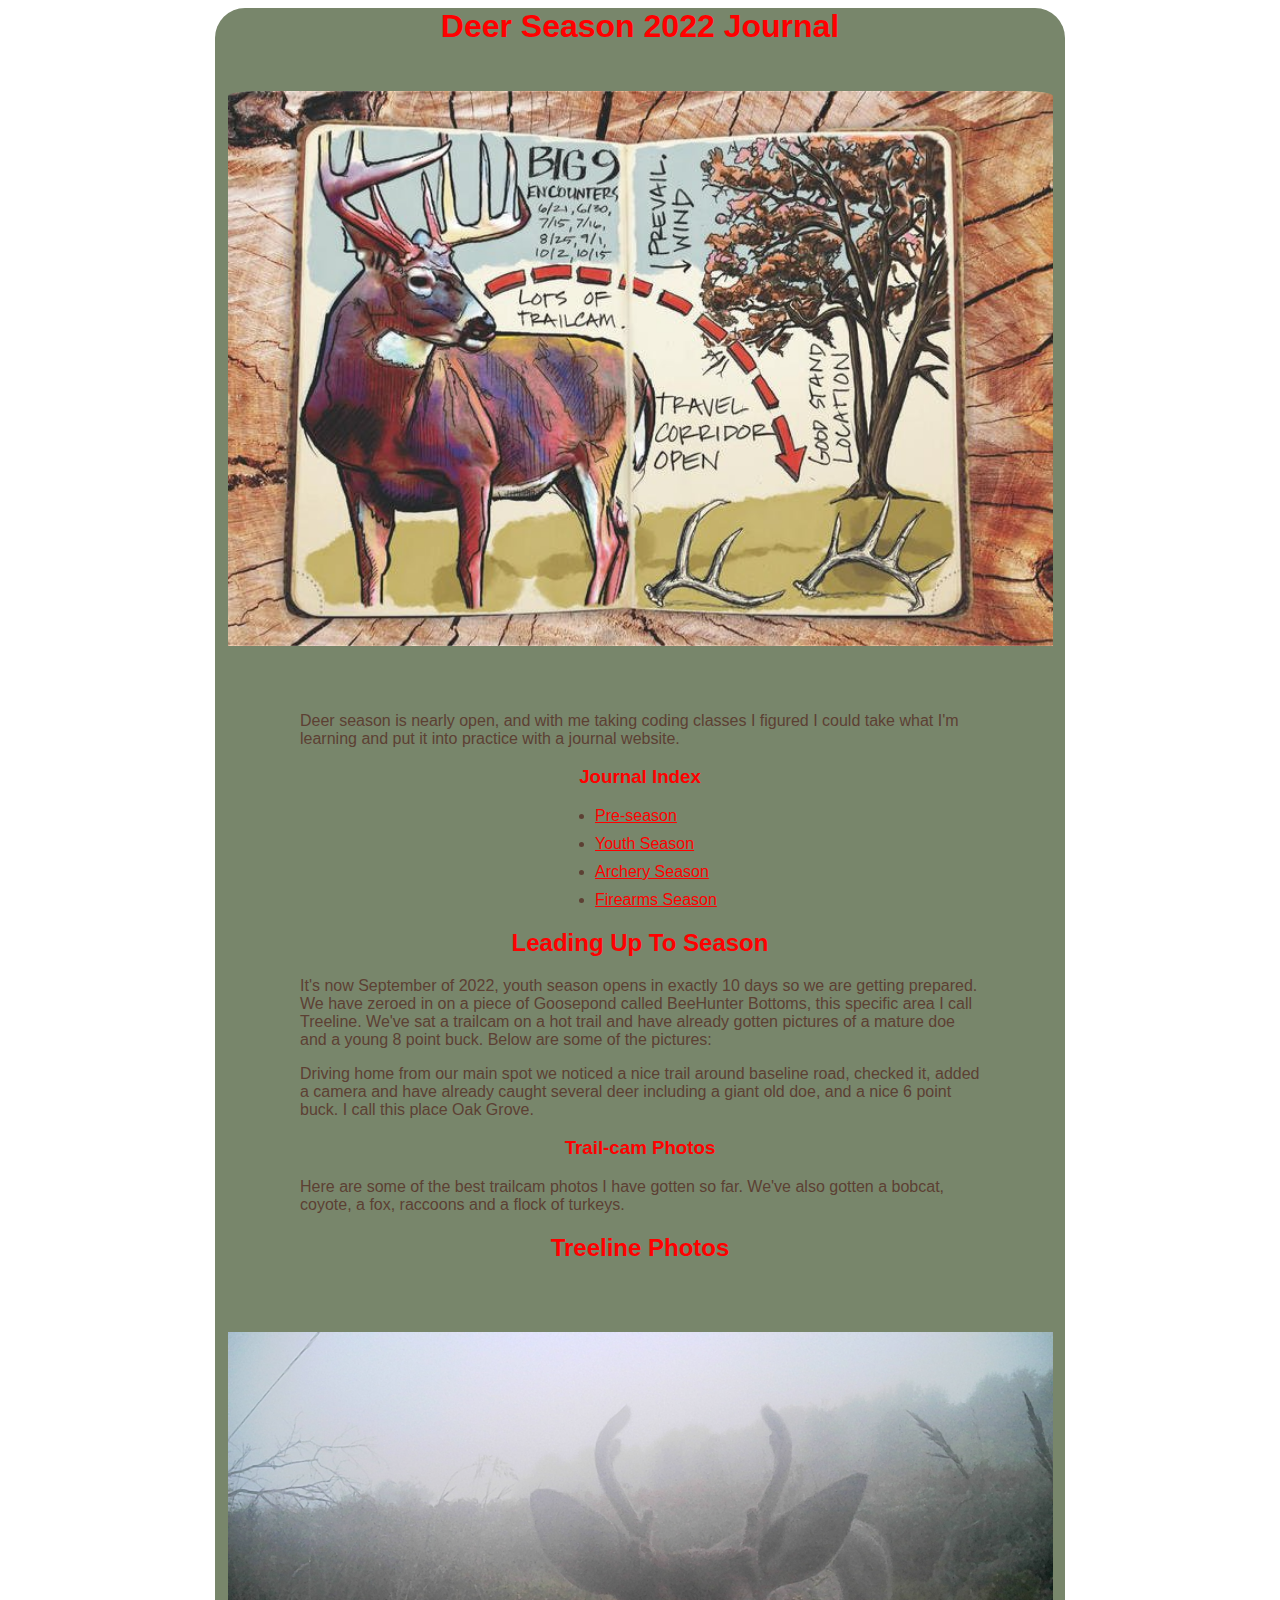
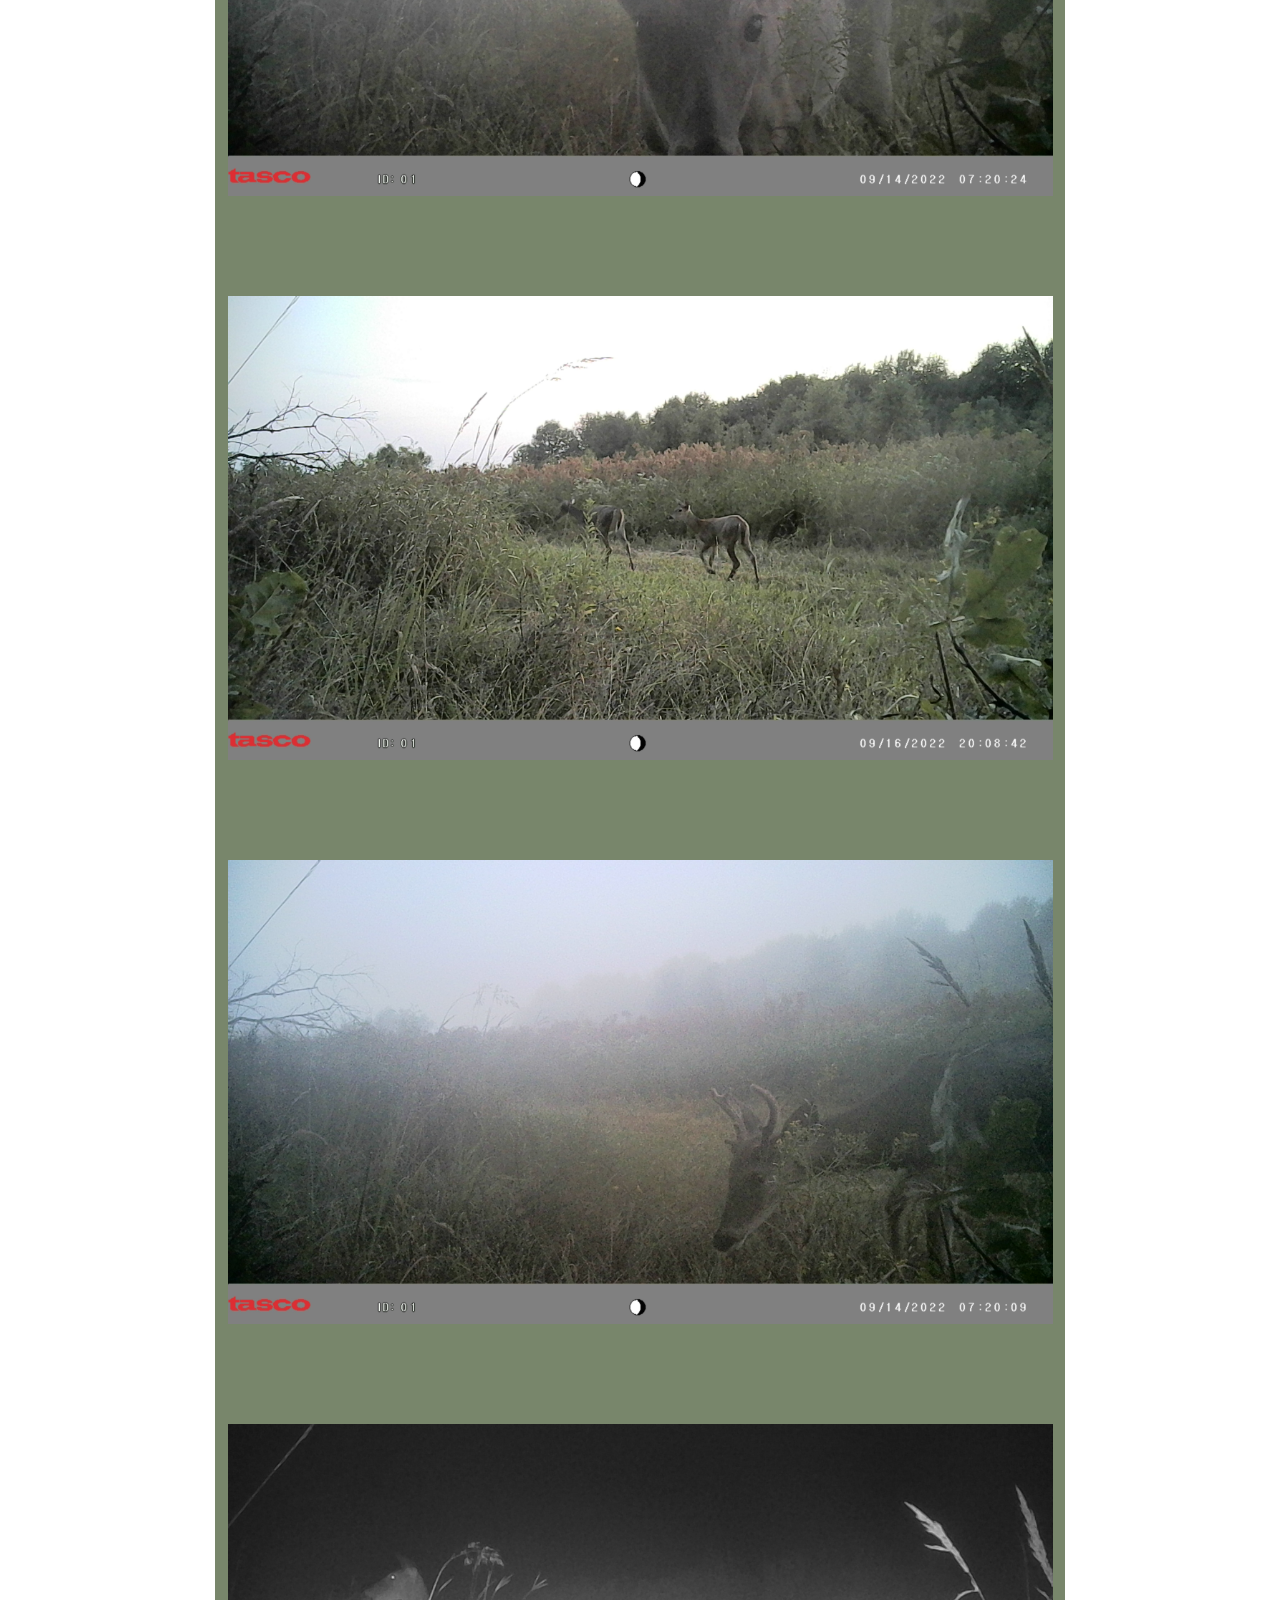
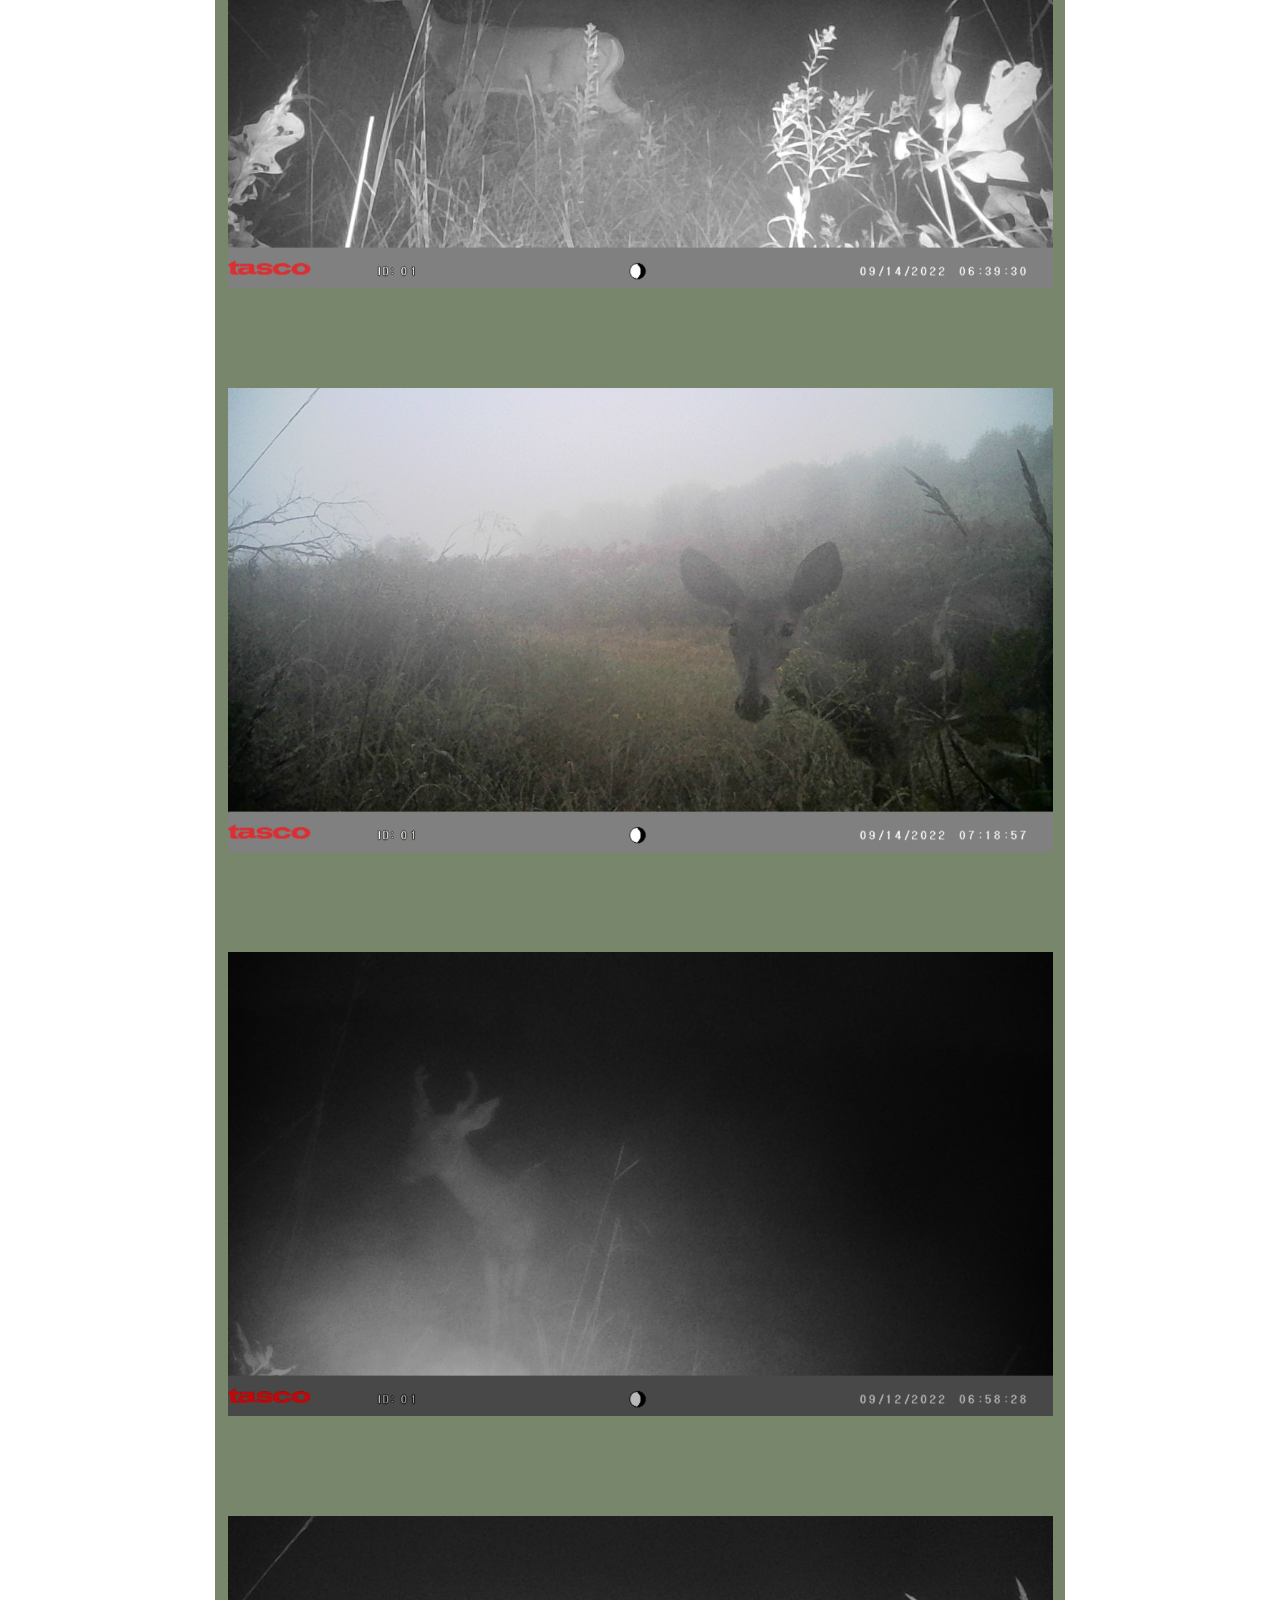
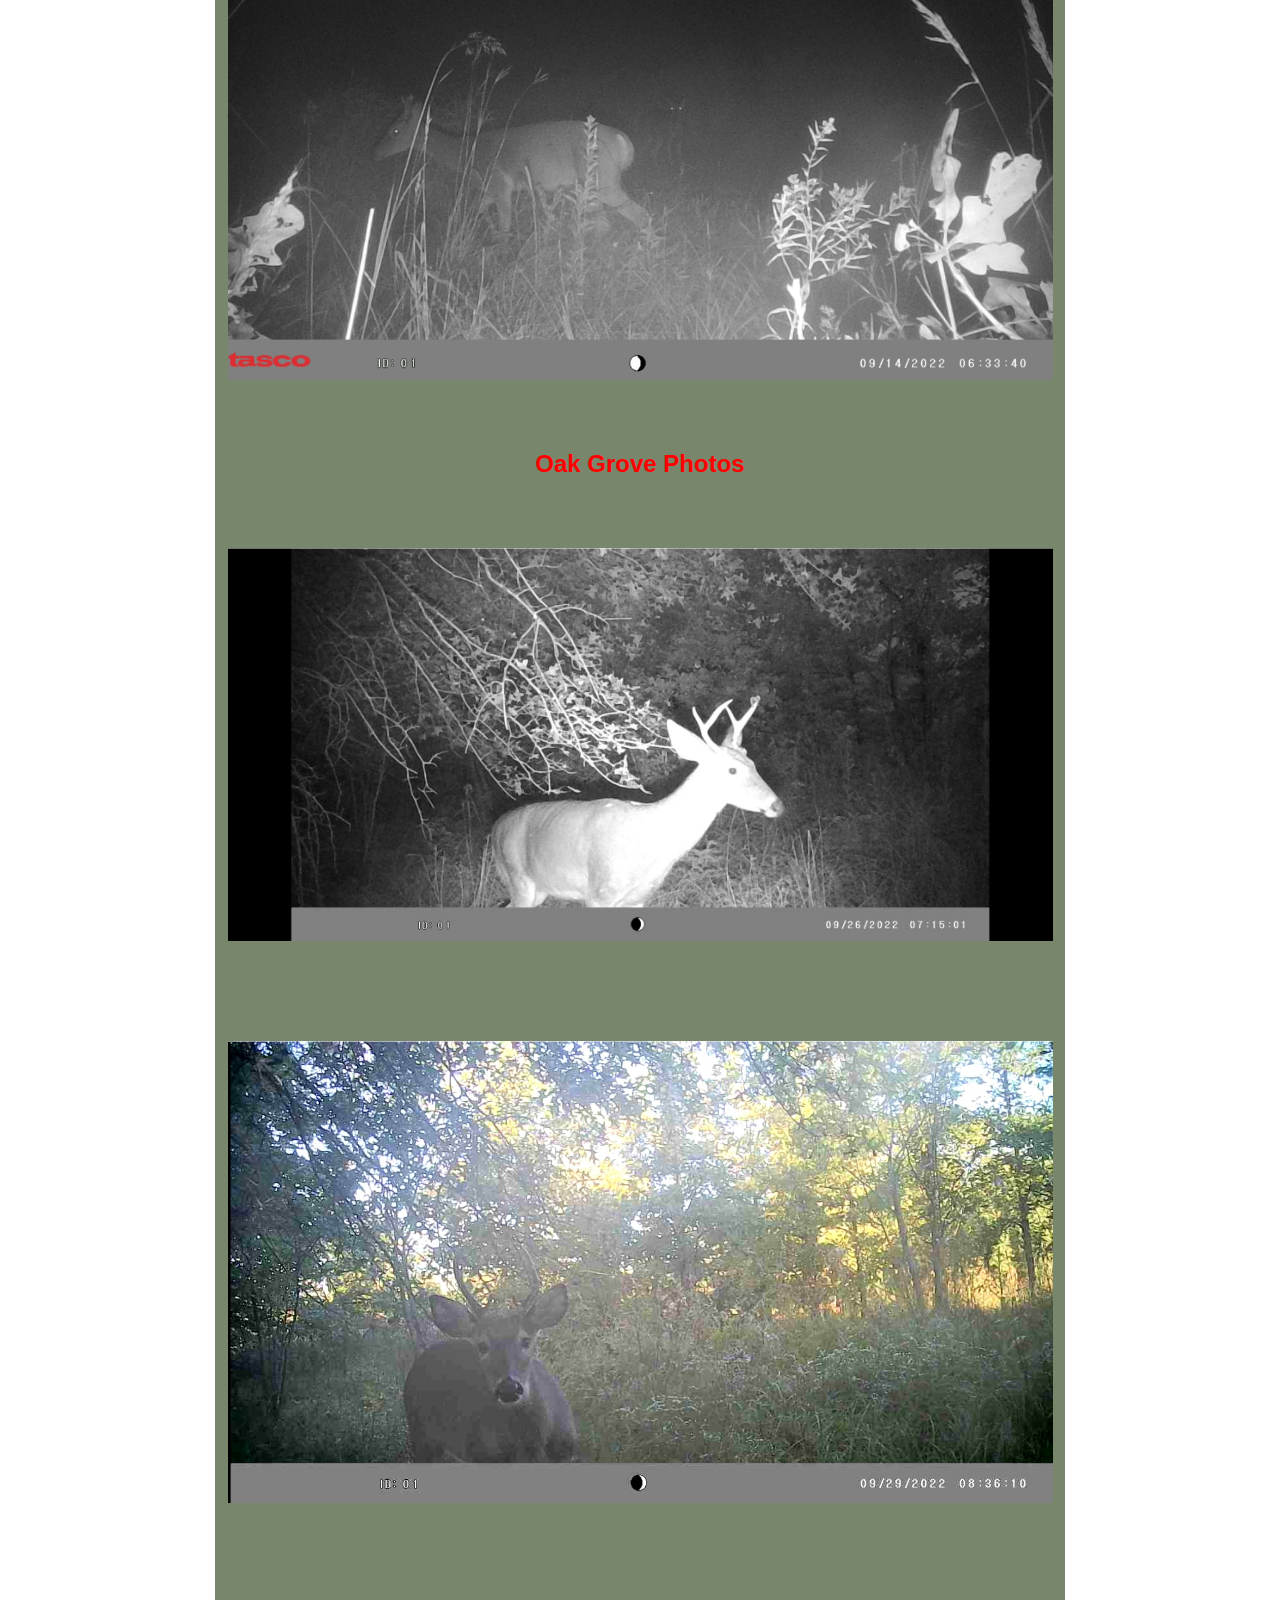
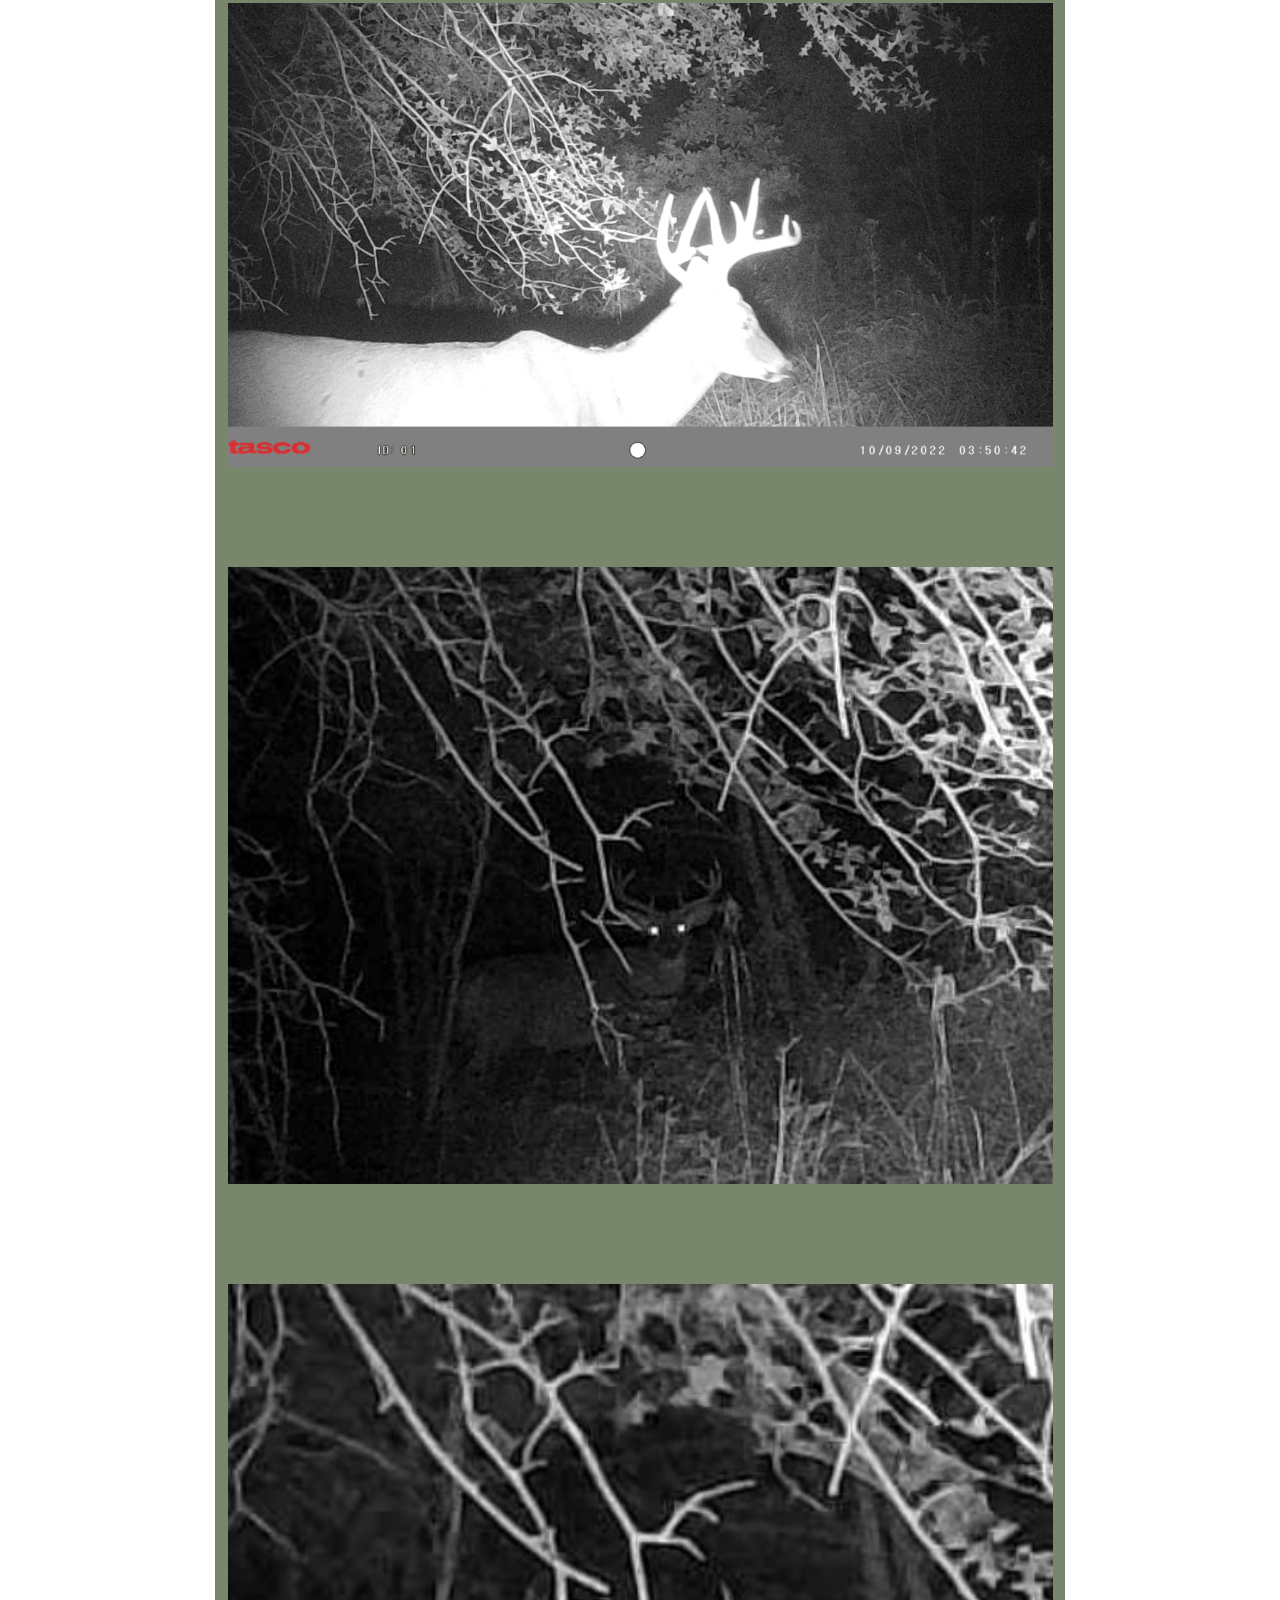
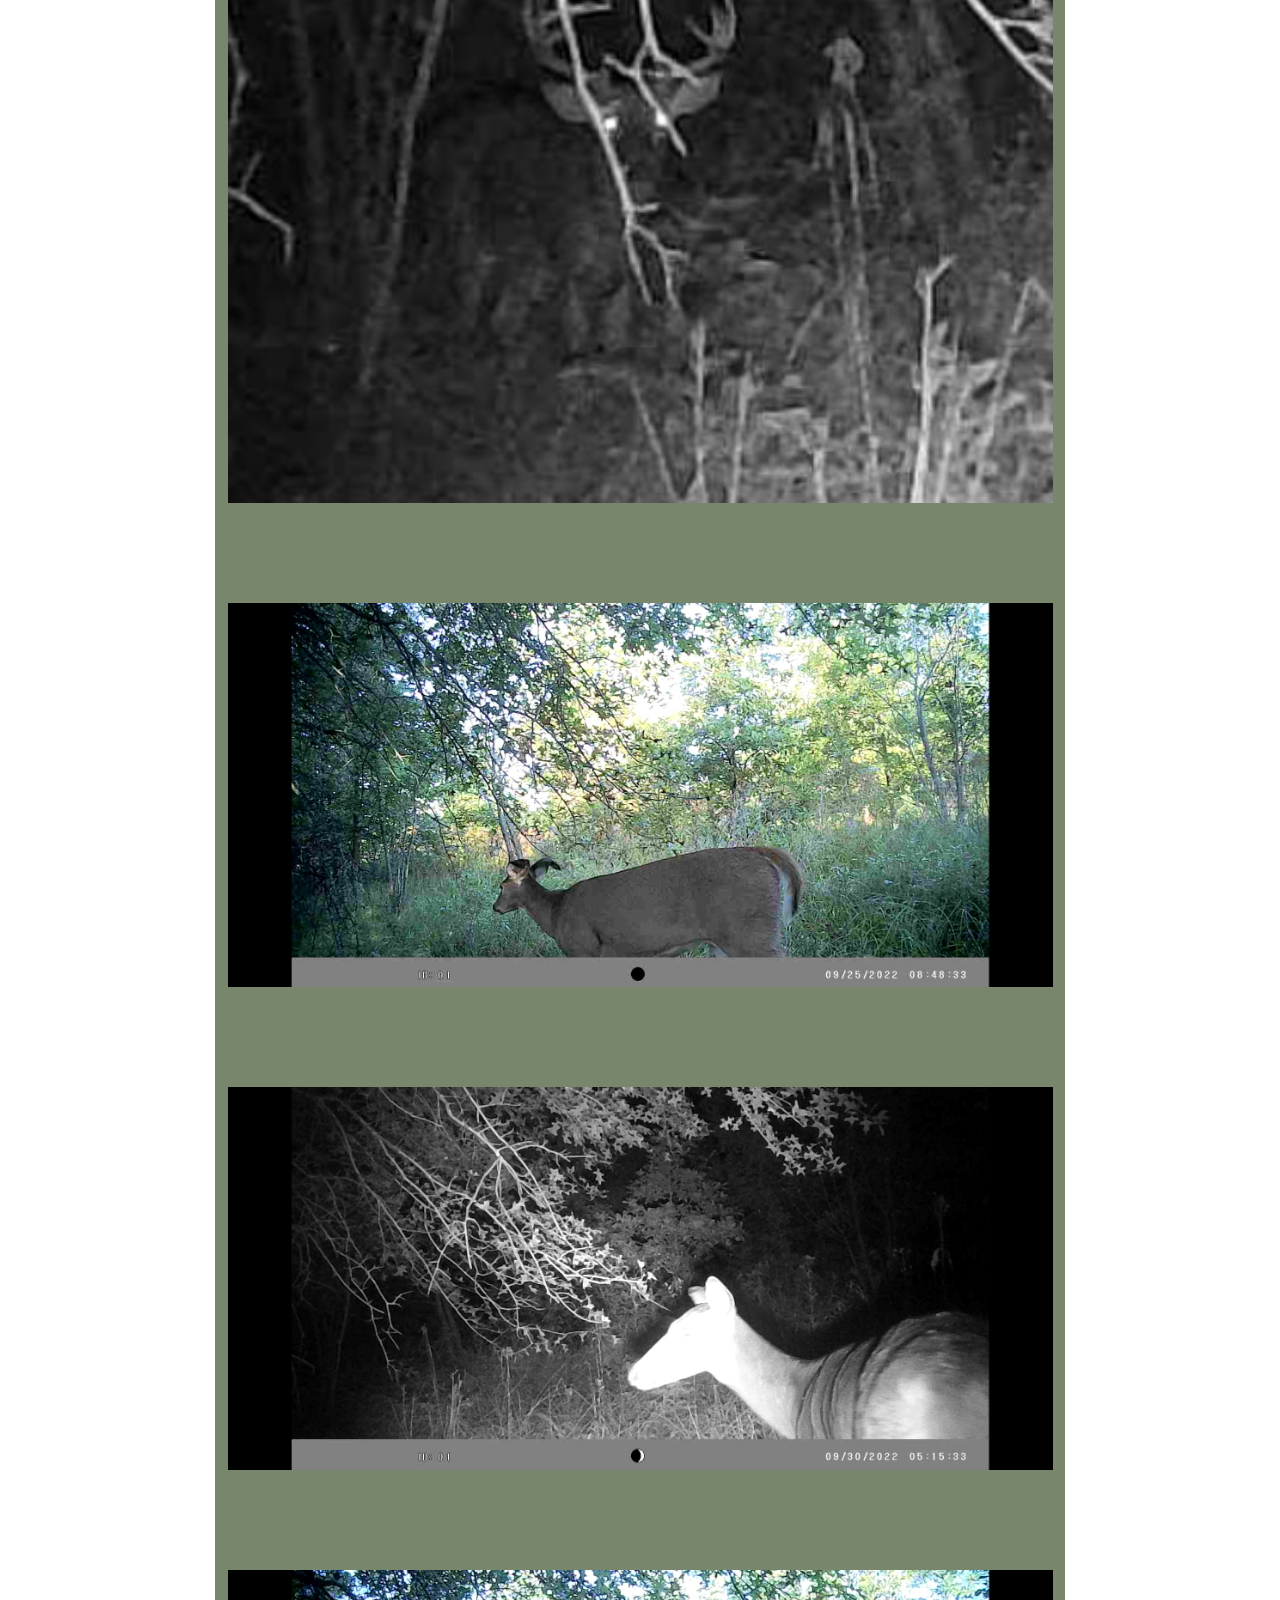
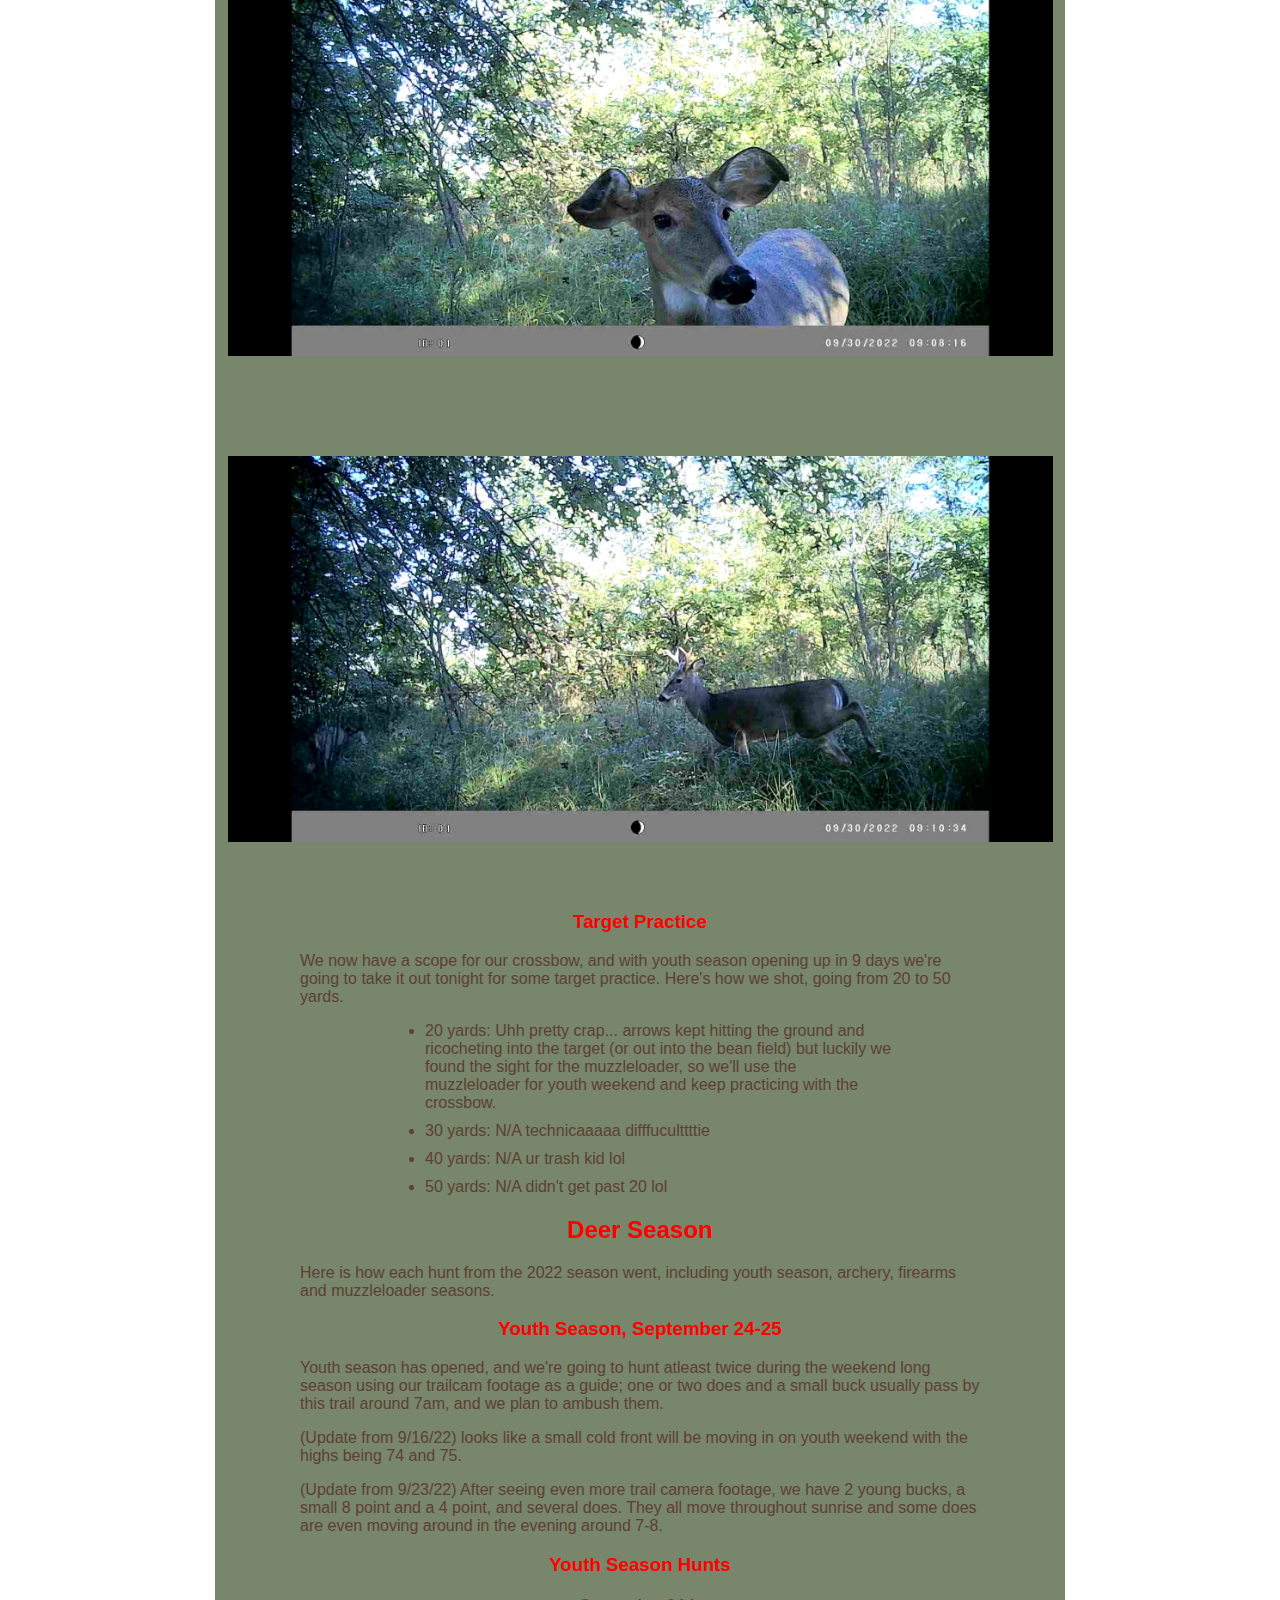
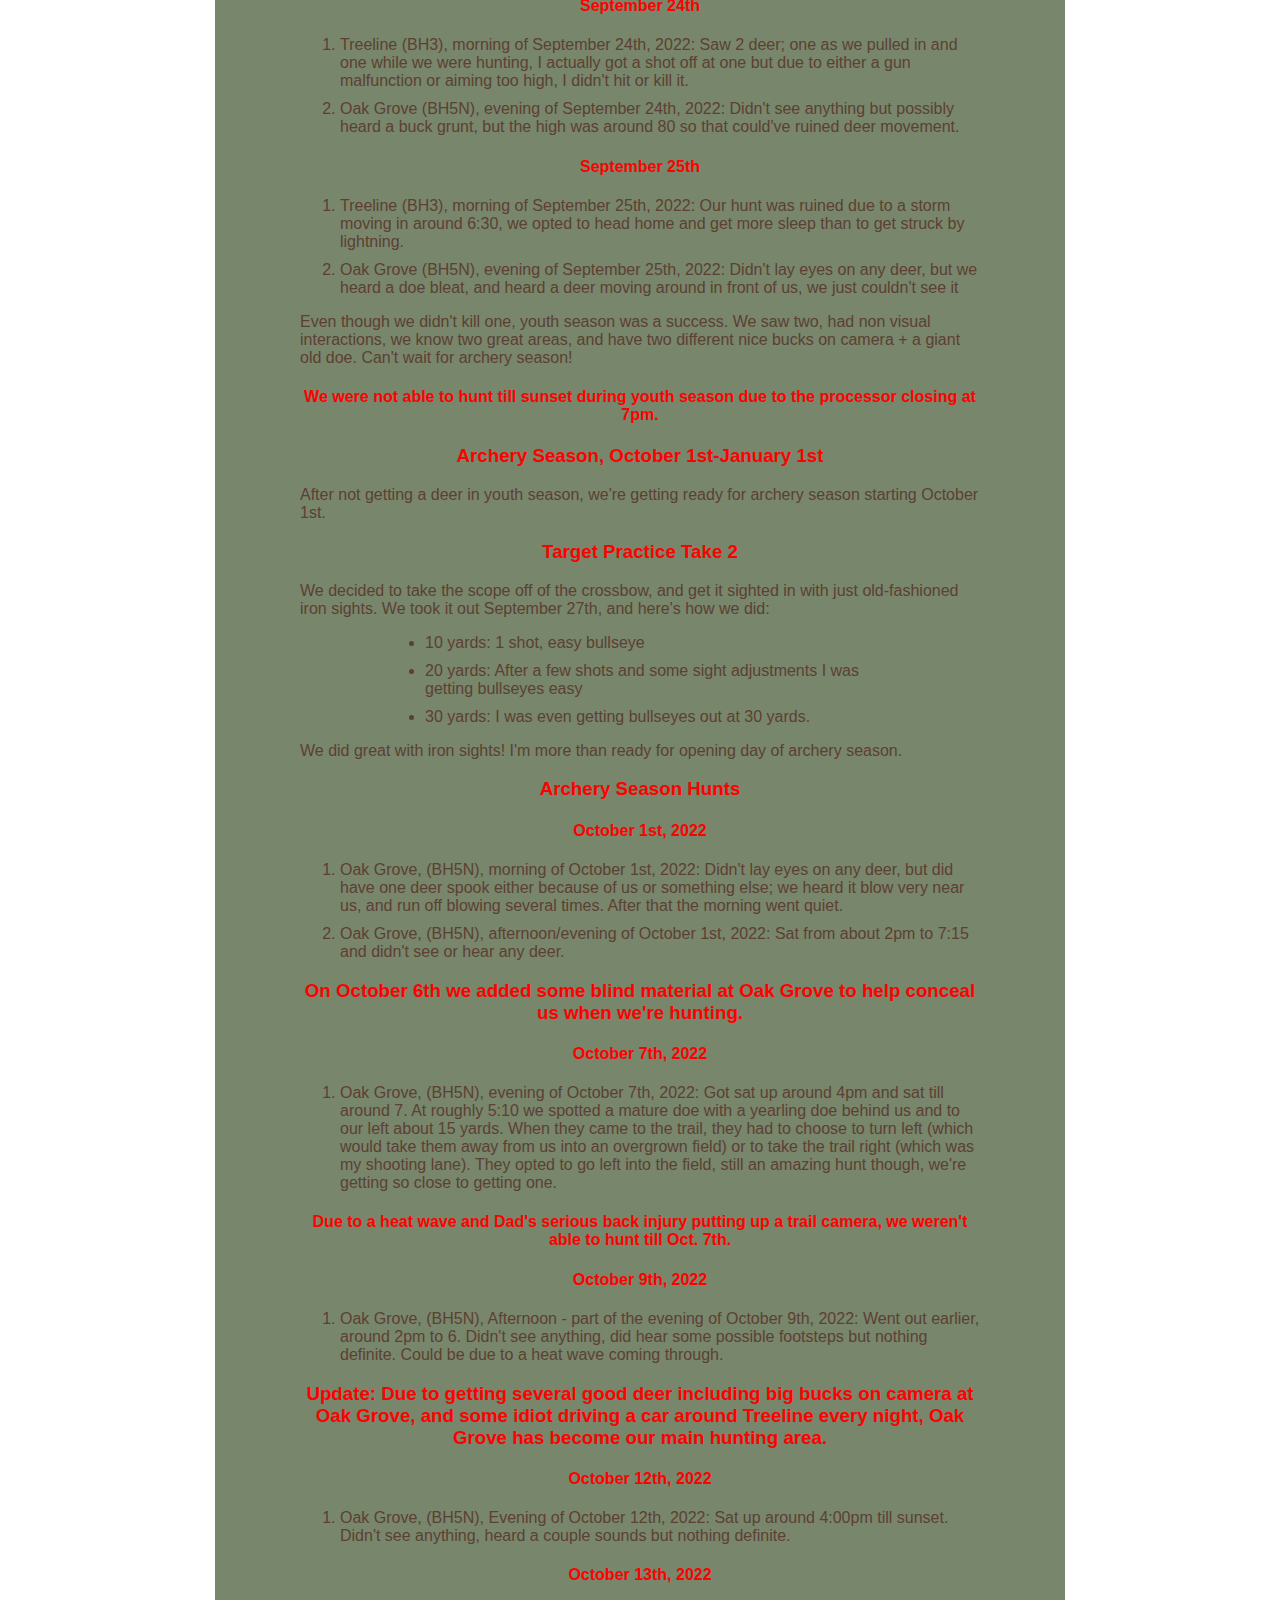
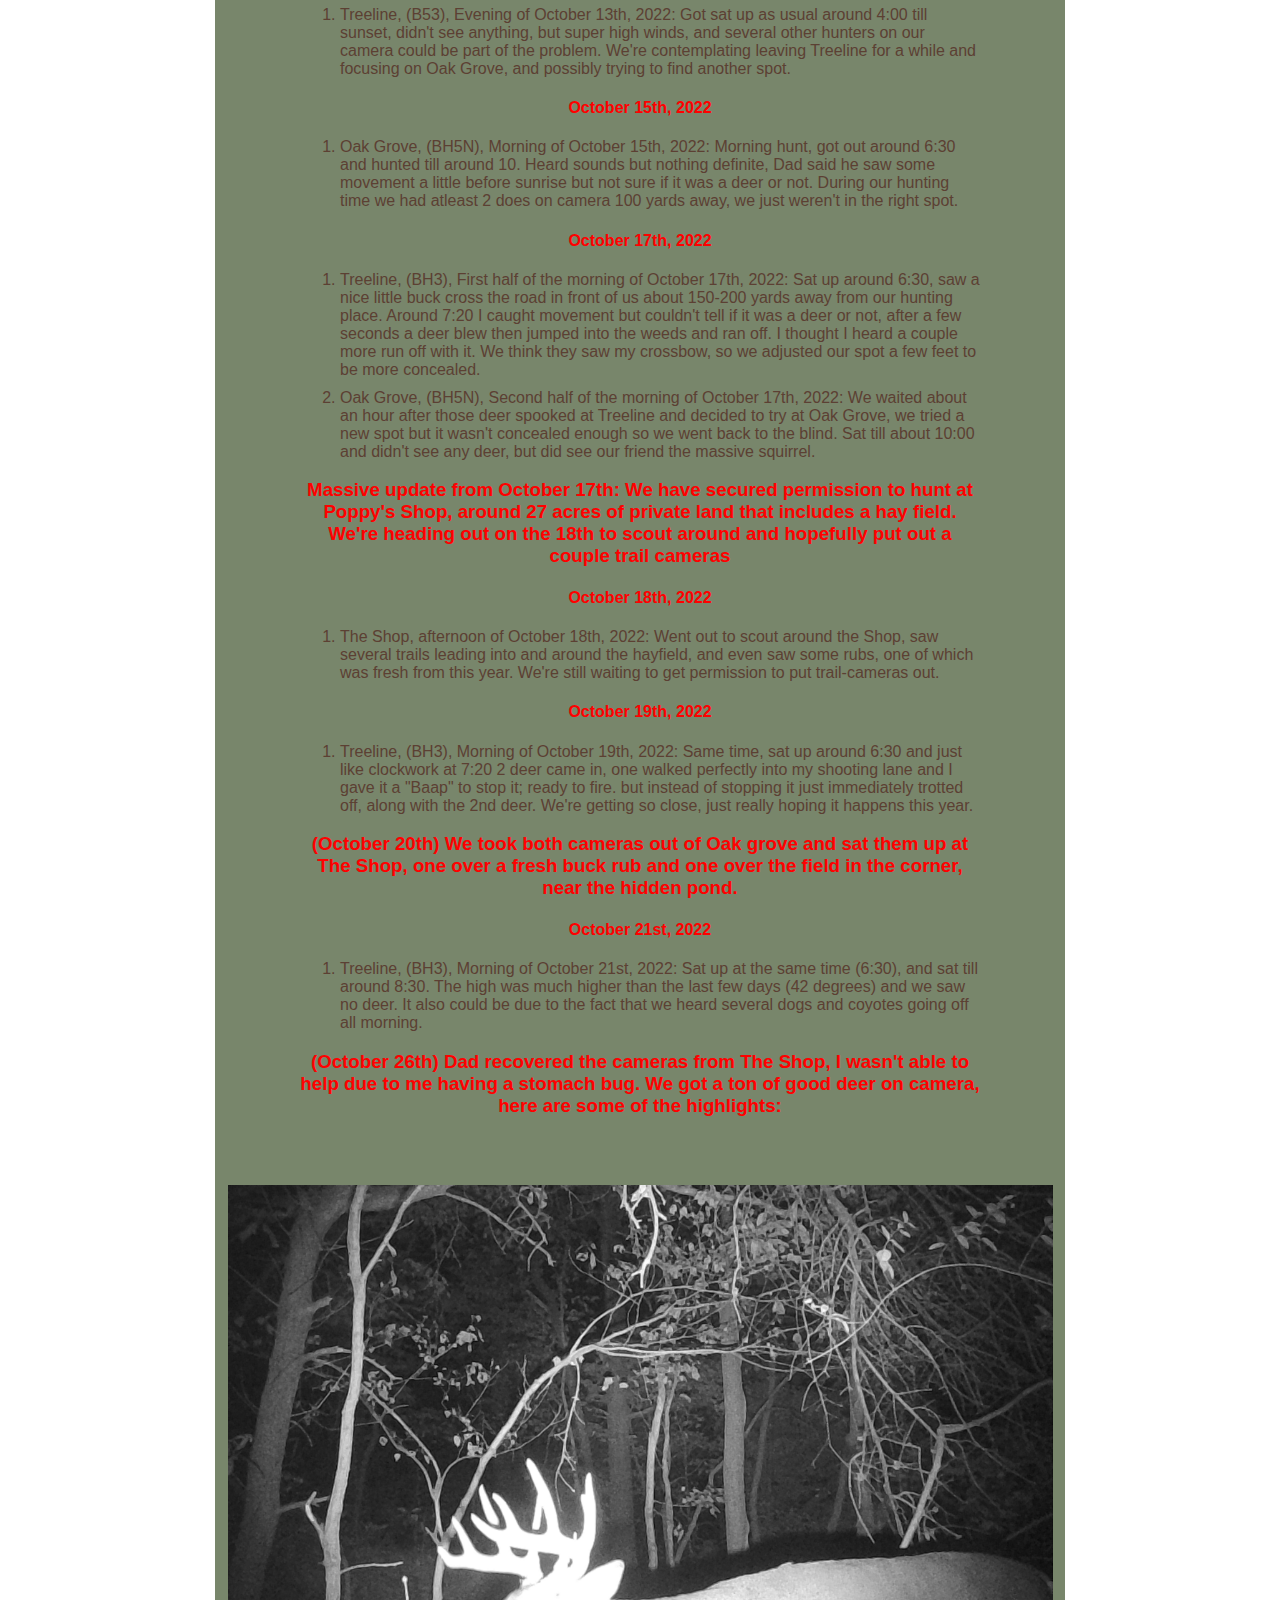
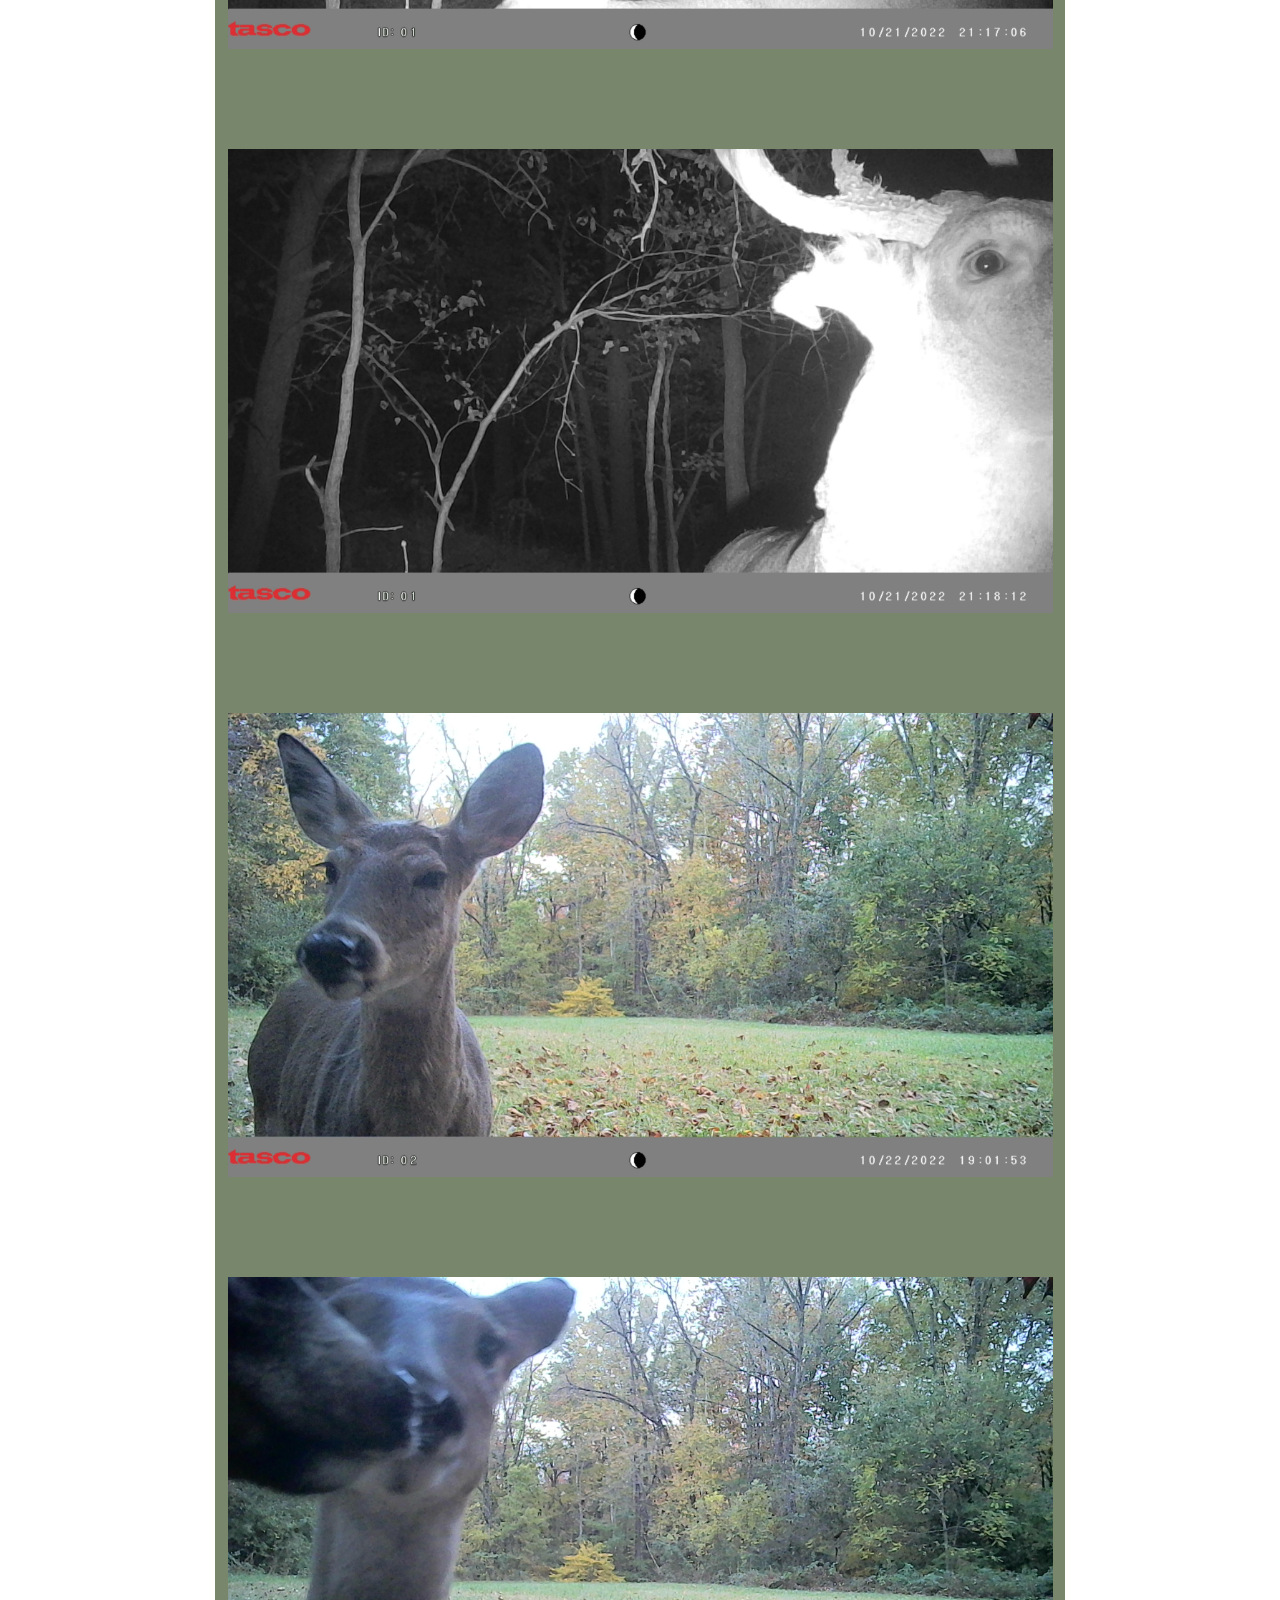
==== commit 30a8f091: "Styling Changes" ====
--- a/index.html
+++ b/index.html
@@ -21,7 +21,7 @@
 		<header>
 			<h1>Deer Season 2022 Journal</h1>
 
-				<a href = "https://www.realtree.com/deer-hunting/articles/why-you-should-keep-a-hunting-journal" target = "_blank"><img id="toppic" src = "./photos/journalpic.jpg" height = 510 width = 825 alt= "Example photo of a deer journal with a 9 point buck."/></a>
+				<a href = "https://www.realtree.com/deer-hunting/articles/why-you-should-keep-a-hunting-journal" target = "_blank"><img class="round" id="toppic" src = "./photos/journalpic.jpg" height = 510 width = 825 alt= "Example photo of a deer journal with a 9 point buck."/></a>
 			
 				<p>Deer season is nearly open, and with me taking coding classes I figured I could take what I'm learning and put it into practice with a journal website.</p>
 		</header>
@@ -52,40 +52,40 @@
 
 				<h2>Treeline Photos</h2>
 
-					<img src = "./photos/treeline/gasbag.jpg" height = 510 width = 825 alt = "Gasbag in velvet checking out our trail camera at 7:20am."/>
-
-					<img src = "./photos/treeline/evening2doe.jpg" height = 510 width = 825 alt = "Two does walking down the trail at 8:08pm."/>
-
-					<img src = "./photos/treeline/sideviewgasbag.jpg" height = 510 width = 825 alt = "Side view of Gasbag at 7:20am."/>
-
-					<img src = "./photos/treeline/maturedoe.jpg" height = 510 width = 825 alt = "Side view of a mature doe at 6:39am."/>
-
-					<img src = "./photos/treeline/doecloseup.jpg" height = 510 width = 825 alt = "Doe checking out our camera at 7:18am."/>
-
-					<img src = "./photos/treeline/darkgasbag.jpg" height = 510 width = 825 alt = "Gasbag at 6:58am."/>
-
-					<img src = "./photos/treeline/4pointanddoe.jpg" height = 510 width = 825 alt = "4 point buck with a doe at 6:33am."/>
+					<img class="round" src = "./photos/treeline/gasbag.jpg" height = 510 width = 825 alt = "Gasbag in velvet checking out our trail camera at 7:20am."/>
+
+					<img class="round" src = "./photos/treeline/evening2doe.jpg" height = 510 width = 825 alt = "Two does walking down the trail at 8:08pm."/>
+
+					<img class="round" src = "./photos/treeline/sideviewgasbag.jpg" height = 510 width = 825 alt = "Side view of Gasbag at 7:20am."/>
+
+					<img class="round" src = "./photos/treeline/maturedoe.jpg" height = 510 width = 825 alt = "Side view of a mature doe at 6:39am."/>
+
+					<img class="round" src = "./photos/treeline/doecloseup.jpg" height = 510 width = 825 alt = "Doe checking out our camera at 7:18am."/>
+
+					<img class="round" src = "./photos/treeline/darkgasbag.jpg" height = 510 width = 825 alt = "Gasbag at 6:58am."/>
+ 
+					<img class="round" src = "./photos/treeline/4pointanddoe.jpg" height = 510 width = 825 alt = "4 point buck with a doe at 6:33am."/>
 					<!--End of Treeline Photos-->
 
 				<h2>Oak Grove Photos</h2>
 					
-					<img src = "./photos/oakgrove/6point.jpg" height = 510 width = 825 alt = "5-6 point buck at 7:15am."/>
-
-					<img src = "./photos/oakgrove/hopethisworks.jpg" height = 510 width = 825 alt = "5 point (Acorn buck) at 8:36 am" />
-
-					<img src = "./photos/oakgrove/samehere.jpg" height = 510 width = 825 alt = "Another big (possibly 10 point) buck before sunrise" />
-
-					<img src = "./photos/oakgrove/bigbuck1.jpg" height = 510 width = 825 alt = "Big 8 point before sunrise."/>
-
-					<img src = "./photos/oakgrove/bigbuck2.jpg" height = 510 width = 825 alt = "Alternate view of the big 8 point."/>
-
-					<img src = "./photos/oakgrove/bigdoe.jpg" height = 510 width = 825 alt = "Big old doe with folded ears at 8:48am."/>
-
-					<img src = "./photos/oakgrove/chungusdoe.jpg" height = 510 width = 825 alt = "Giant mature doe at 5:48am"/>
-
-					<img src = "./photos/oakgrove/foldedear.jpg" height = 510 width = 825 alt = "Closeup of the folded ear doe at 9:08am."/>
-
-					<img src = "./photos/oakgrove/forkniteanddoe.jpg" height = 510 width = 825 alt = "4 point I call Forknite with a doe at 9:10am."/>
+					<img class="round" src = "./photos/oakgrove/6point.jpg" height = 510 width = 825 alt = "5-6 point buck at 7:15am."/>
+
+					<img class="round" src = "./photos/oakgrove/hopethisworks.jpg" height = 510 width = 825 alt = "5 point (Acorn buck) at 8:36 am" />
+
+					<img class="round" src = "./photos/oakgrove/samehere.jpg" height = 510 width = 825 alt = "Another big (possibly 10 point) buck before sunrise" />
+
+					<img class="round" src = "./photos/oakgrove/bigbuck1.jpg" height = 510 width = 825 alt = "Big 8 point before sunrise."/>
+
+					<img class="round" src = "./photos/oakgrove/bigbuck2.jpg" height = 510 width = 825 alt = "Alternate view of the big 8 point."/>
+
+					<img class="round" src = "./photos/oakgrove/bigdoe.jpg" height = 510 width = 825 alt = "Big old doe with folded ears at 8:48am."/>
+
+					<img class="round" src = "./photos/oakgrove/chungusdoe.jpg" height = 510 width = 825 alt = "Giant mature doe at 5:48am"/>
+
+					<img class="round" src = "./photos/oakgrove/foldedear.jpg" height = 510 width = 825 alt = "Closeup of the folded ear doe at 9:08am."/>
+
+					<img class="round" src = "./photos/oakgrove/forkniteanddoe.jpg" height = 510 width = 825 alt = "4 point I call Forknite with a doe at 9:10am."/>
 					<!--End of Oak Grove Photos-->
 
 			<h3>Target Practice</h3>
@@ -93,7 +93,7 @@
 				<p>We now have a scope for our crossbow, and with youth season opening up in 9 days we're going to take it out tonight for some target practice.  Here's how we shot, going from 20 to 50 yards.</p>
 
 				<ul class="target">
-					<li>20 yards: Uhh pretty crap... arrows kept hitting the ground a ricocheting into the target (or out into the bean field) but luckily we found the sight for the muzzleloader, so we'll use the muzzleloader for youth weekend and keep practicing with the crossbow.</li>
+					<li>20 yards: Uhh pretty crap... arrows kept hitting the ground and ricocheting into the target (or out into the bean field) but luckily we found the sight for the muzzleloader, so we'll use the muzzleloader for youth weekend and keep practicing with the crossbow.</li>
 					<li>30 yards: N/A technicaaaaa difffuculttttie</li>
 					<li>40 yards: N/A ur trash kid lol</li>
 					<li>50 yards: N/A didn't get past 20 lol</li>
@@ -224,19 +224,19 @@
 
 				<h3>(October 26th) Dad recovered the cameras from The Shop, I wasn't able to help due to me having a stomach bug.  We got a ton of good deer on camera, here are some of the highlights:</h3>
 
-				<img src = "./photos/shop/1.jpg" alt = "Sideview of a possible 10 point at 9:17pm" height = 510 width = 825/>
-				<img src = "./photos/shop/2.jpg" alt = "Front view of the possible 10 point, showing off his nearly torn off right ear" height = 510 width = 825 />
-				<img src = "./photos/shop/3.jpg" alt = "Doe closeup at 7:01pm" height = 510 width = 825 />
-				<img src = "./photos/shop/4.jpg" alt = "2 does up close at 7:05pm" height = 510 width = 825 />
-				<img src = "./photos/shop/5.jpg" alt = "Three does (one may be a button buck) in the field at 7:06pm" height = 510 width = 825 />
-				<img src = "./photos/shop/6.jpg" alt = "Side view of an 8 point in the field at 7:25pm" height = 510 width = 825 />
-				<img src = "./photos/shop/7.jpg" alt = "Front view of the 8 point at 7:25pm" height = 510 width = 825 />
-				<img src = "./photos/shop/8.jpg" alt = "2 does in the field at 8:11pm" height = 510 width = 825 />
-				<img src = "./photos/shop/9.jpg" alt = "Same 8 point checking the field at 8:47pm" height = 510 width = 825 />
+				<img class="round" src = "./photos/shop/1.jpg" alt = "Sideview of a possible 10 point at 9:17pm" height = 510 width = 825/>
+				<img class="round" src = "./photos/shop/2.jpg" alt = "Front view of the possible 10 point, showing off his nearly torn off right ear" height = 510 width = 825 />
+				<img class="round" src = "./photos/shop/3.jpg" alt = "Doe closeup at 7:01pm" height = 510 width = 825 />
+				<img class="round" src = "./photos/shop/4.jpg" alt = "2 does up close at 7:05pm" height = 510 width = 825 />
+				<img class="round" src = "./photos/shop/5.jpg" alt = "Three does (one may be a button buck) in the field at 7:06pm" height = 510 width = 825 />
+				<img class="round" src = "./photos/shop/6.jpg" alt = "Side view of an 8 point in the field at 7:25pm" height = 510 width = 825 />
+				<img class="round" src = "./photos/shop/7.jpg" alt = "Front view of the 8 point at 7:25pm" height = 510 width = 825 />
+				<img class="round" src = "./photos/shop/8.jpg" alt = "2 does in the field at 8:11pm" height = 510 width = 825 />
+				<img class="round" src = "./photos/shop/9.jpg" alt = "Same 8 point checking the field at 8:47pm" height = 510 width = 825 />
 
 				<h3>Bonus picture of a screaming deer:</h3>
 
-				<img src = "./photos/shop/screaming.jpg" alt = "Zoom-up of a screaming doe." height = 510 width = 825 /> <!--End of October 26th-->
+				<img class="round" src = "./photos/shop/screaming.jpg" alt = "Zoom-up of a screaming doe." height = 510 width = 825 /> <!--End of October 26th-->
 
 				<h3>November 3rd, 2022</h3> <!--End of November 3rd-->
 				
@@ -246,8 +246,8 @@
 
 				<p>We went out today to set up a blind at The Shop and to check trail cameras, we got the blind set up in a great spot, then checked the cameras and got a massive half blind old buck, looks like he could possibly be a 14-point.</p>
 
-				<img src = "./photos/shop/11 3 2010.jpg" alt = "Massive half blind 14 point, side view at 8:10pm" height = 510 width = 825 />
-				<img src = "./photos/shop/11 5 2133 3.jpg" alt = "Massive half blind 14 point, front view, at 9:33pm." height = 510 width = 825 />
+				<img class="round" src = "./photos/shop/11 3 2010.jpg" alt = "Massive half blind 14 point, side view at 8:10pm" height = 510 width = 825 />
+				<img class="round" src = "./photos/shop/11 5 2133 3.jpg" alt = "Massive half blind 14 point, front view, at 9:33pm." height = 510 width = 825 />
 
 				<h4>November 7th, 2022</h4>
 				<ol>
@@ -284,39 +284,39 @@
 
 				<h3>Photos of my buck:</h3>
 
-				<img src = "./photos/shop/buck3.jpg" height = 400 width = 300 alt = "Me holding my 9 point (Lefty) after the shot.">
-
-				<img src = "./photos/shop/buck2.jpg" height = 400 width = 525 alt = "Me, Mom and Isaac holding lefty in the van.">
-
-				<img src = "./photos/shop/buck1.jpg" height = 400 width = 525 alt = "Me, Dad and Isaac holding Lefty in the van">
+				<img class="round" src = "./photos/shop/buck3.jpg" height = 400 width = 300 alt = "Me holding my 9 point (Lefty) after the shot.">
+
+				<img class="round" src = "./photos/shop/buck2.jpg" height = 400 width = 525 alt = "Me, Mom and Isaac holding lefty in the van.">
+
+				<img class="round" src = "./photos/shop/buck1.jpg" height = 400 width = 525 alt = "Me, Dad and Isaac holding Lefty in the van">
 
 				<h1>The hunt on camera</h1>
 
-				<p>These are some pictures the trailcams captured of the hunt as it was happening.</p>
+				<p class="fix">These are some pictures the trailcams captured of the hunt as it was happening.</p>
 
 				<h2>Trailcam pictures literally 30 seconds before I shot "Lefty"</h2>
 
-				<img src = "./photos/shop/Lefty1.jpg" height = 510 width = 825 alt = "Lefty patrolling the field 30 seconds before I shot him.">
-
-				<img src = "./photos/shop/Lefty 2.jpg" height = 510 width = 825 alt = "Lefty patrolling the field 30 seconds before I shot him."> 
-
-				<img src = "./photos/shop/Lefty 3.jpg" height = 510 width = 825 alt = "Lefty patrolling the field 30 seconds before I shot him.">
+				<img class="round" src = "./photos/shop/Lefty1.jpg" height = 510 width = 825 alt = "Lefty patrolling the field 30 seconds before I shot him.">
+
+				<img class="round" src = "./photos/shop/Lefty 2.jpg" height = 510 width = 825 alt = "Lefty patrolling the field 30 seconds before I shot him."> 
+
+				<img class="round" src = "./photos/shop/Lefty 3.jpg" height = 510 width = 825 alt = "Lefty patrolling the field 30 seconds before I shot him.">
 
 				<h2>Running to get the shotgun for the follow-up shot</h2>
 
-				<img src = "./photos/shop/running1.jpg" height = 510 width = 825 alt = "Me and Dad running back to get the shotgun for a follow-up shot">
-
-				<img src = "./photos/shop/running2.jpg" height = 510 width = 825 alt = "Me and Dad running back to get the shotgun for a follow-up shot">
-
-				<img src = "./photos/shop/running3.jpg" height = 510 width = 825 alt = "Me and Dad running back to get the shotgun for a follow-up shot">
+				<img class="round" src = "./photos/shop/running1.jpg" height = 510 width = 825 alt = "Me and Dad running back to get the shotgun for a follow-up shot">
+
+				<img class="round" src = "./photos/shop/running2.jpg" height = 510 width = 825 alt = "Me and Dad running back to get the shotgun for a follow-up shot">
+
+				<img class="round" src = "./photos/shop/running3.jpg" height = 510 width = 825 alt = "Me and Dad running back to get the shotgun for a follow-up shot">
 
 				<h2>In shock and trying to find my phone I dropped jumping for joy (literally)</h2>
 
-				<img src = "./photos/shop/shock.jpg" height = 510 width = 825 alt = "Me and Dad after we killed him, trying to find my phone I dropped while I was jumping around">
+				<img class="round" src = "./photos/shop/shock.jpg" height = 510 width = 825 alt = "Me and Dad after we killed him, trying to find my phone I dropped while I was jumping around">
 
 				<h2>SWEET VICTORY</h2>
 
-				<img src = "./photos/shop/victory.jpg" height = 510 width = 825 alt = "Me posing in front of the trail camera, victorious!">
+				<img class="round" src = "./photos/shop/victory.jpg" height = 510 width = 825 alt = "Me posing in front of the trail camera, victorious!">
 
 				<h2>November 19th, 2022</h2>
 
@@ -326,6 +326,14 @@
 
 				<h3>November 26th, 2022</h3>
 					<p>We got the meat back today! It weighed in between 50-60 lbs, including hamburger, loins, steaks etc.</p>
+
+					<h3>Lefty's Meat</h3>
+
+				<img class="round" src="./photos/meat/meat2.jpg" height = 510 width = 825 alt="All of the meat we got from Lefty" />
+
+					<h3>LOOOIIINNNSSSS!</h3>
+
+				<img class="round" src ="./photos/meat/meat1.jpg" height="510" width ="300" alt="LOINS!" />
 
 			</div> <!--End of firearms season-->
 		
--- a/resources/CSS/style.css
+++ b/resources/CSS/style.css
@@ -3,7 +3,20 @@
     margin: auto;
     width: 850 !important;
     max-width: 850 !important;
-    opacity: 0.90;
+    border-radius: 30px;
+}
+
+.round {
+    border-radius: 30px;
+}
+
+.fix {
+    margin: auto;
+}
+
+li {
+    margin-top: 10px;
+    margin-bottom: 10px;
 }
 
 .nav {
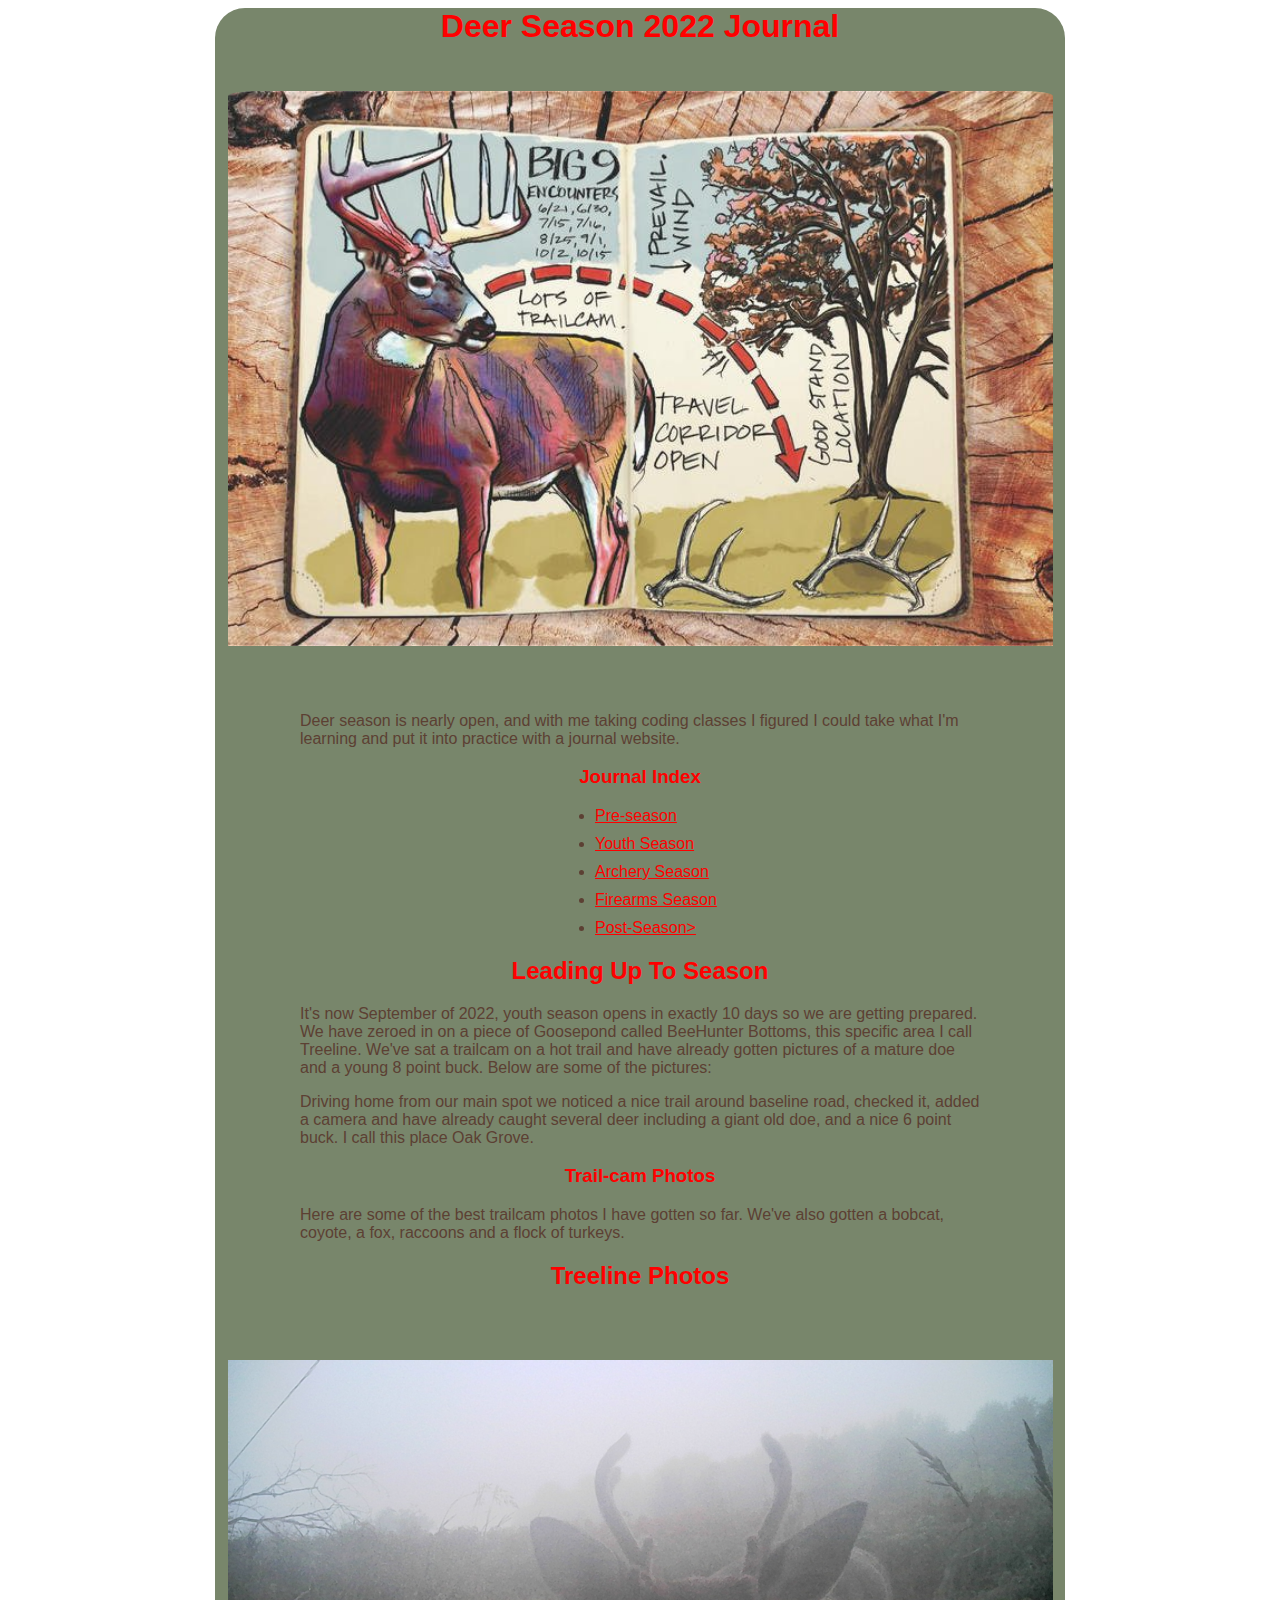
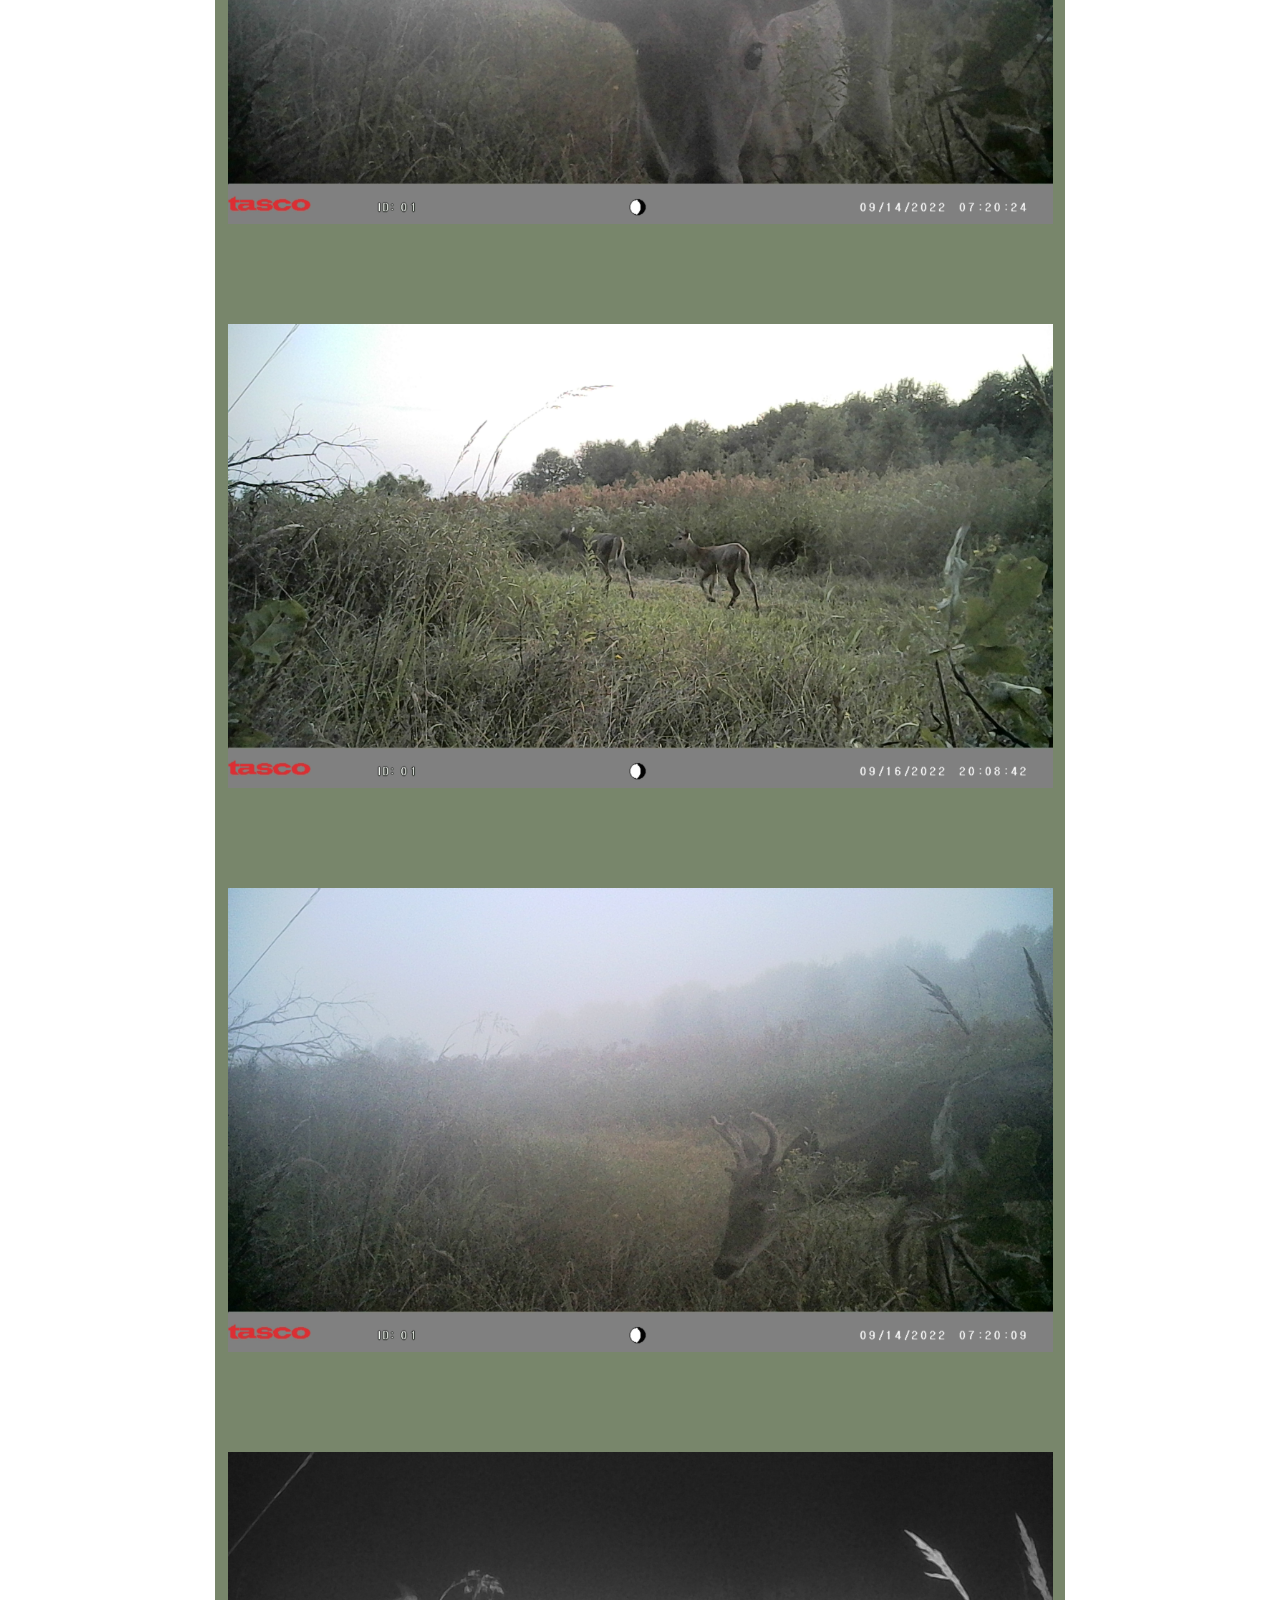
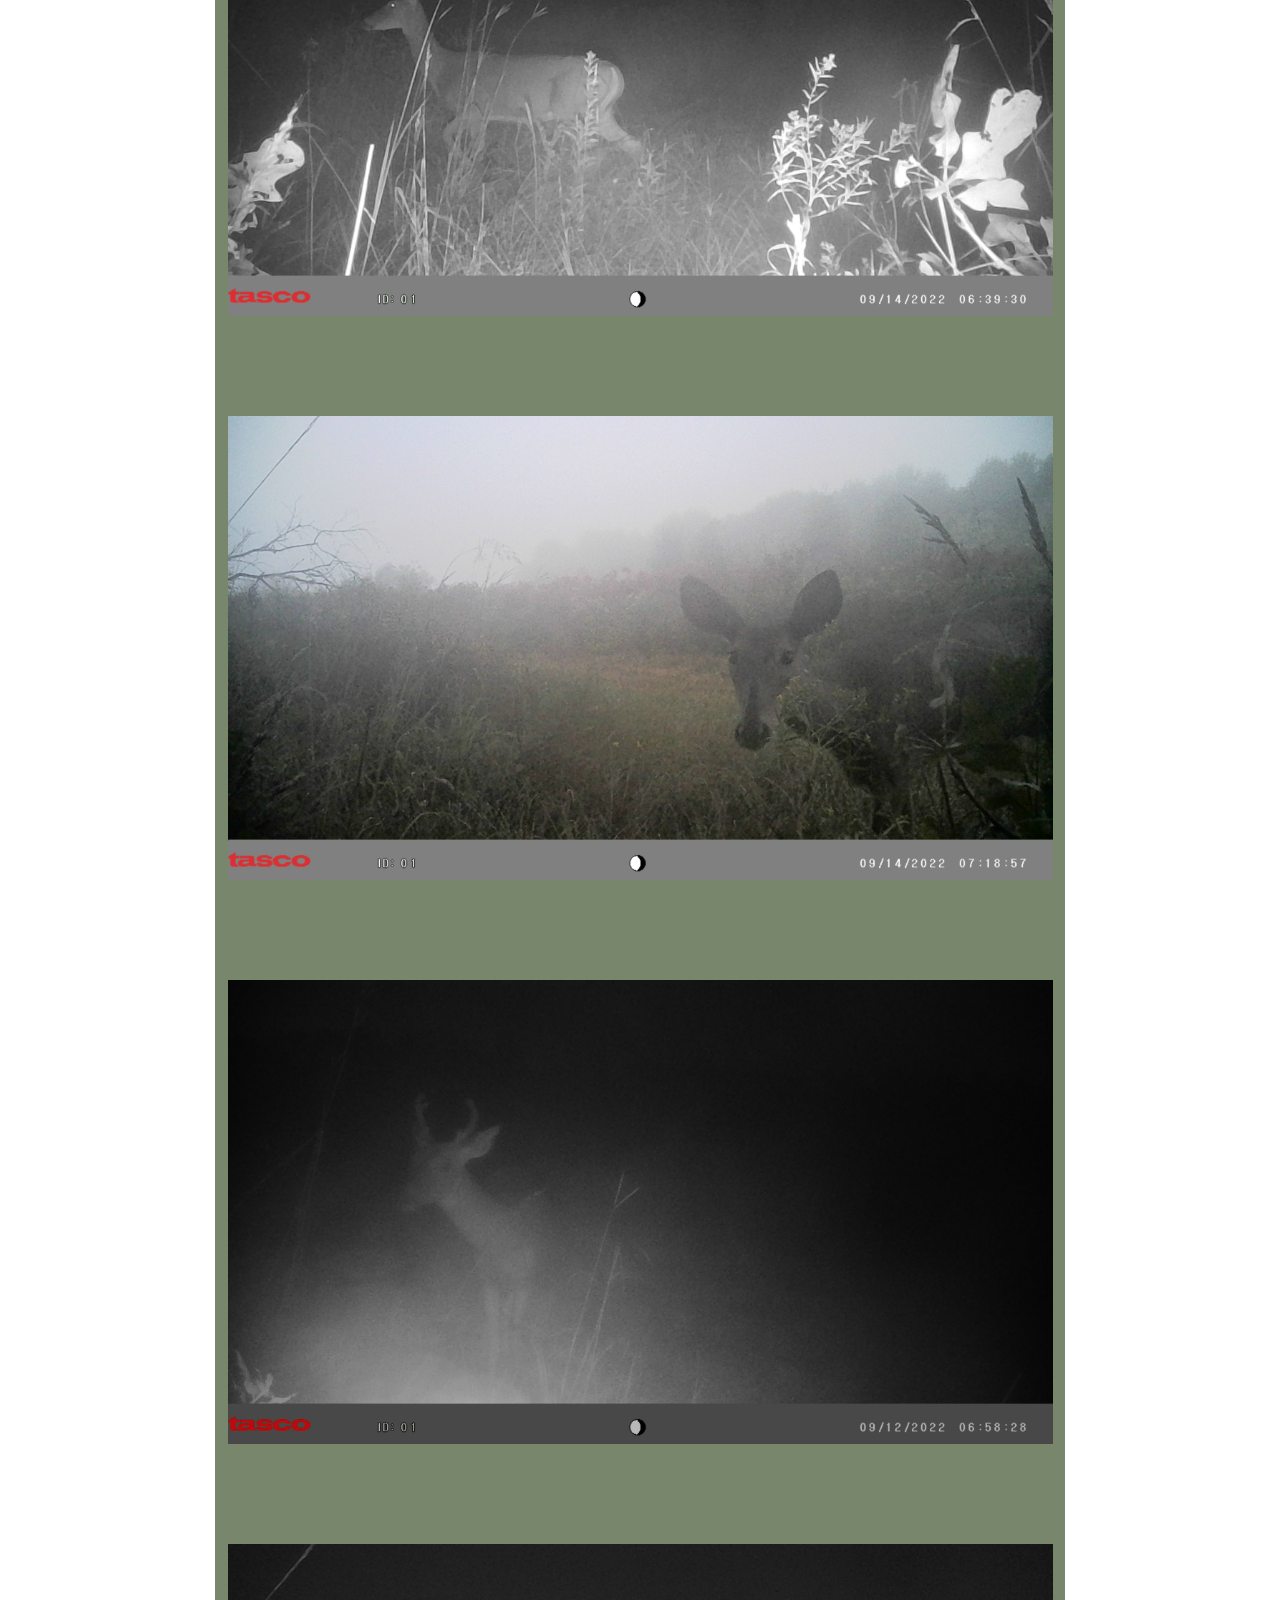
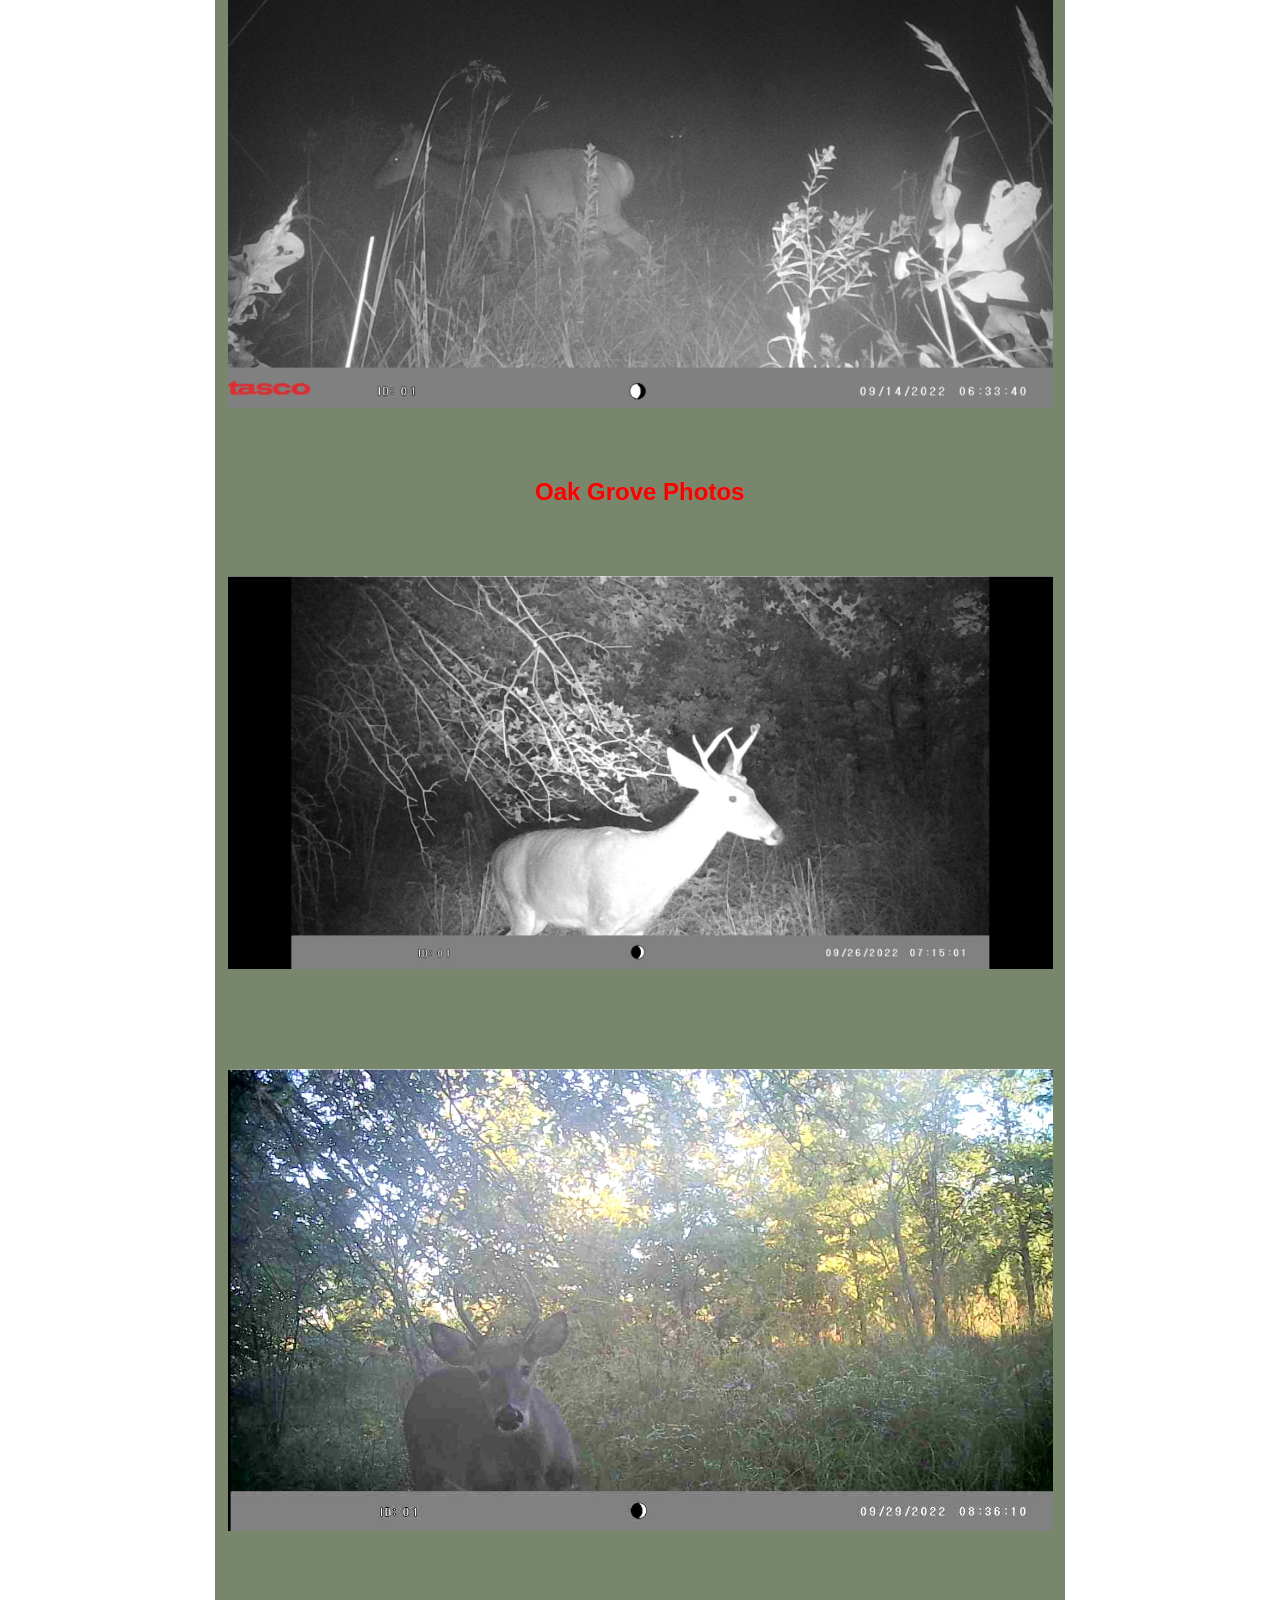
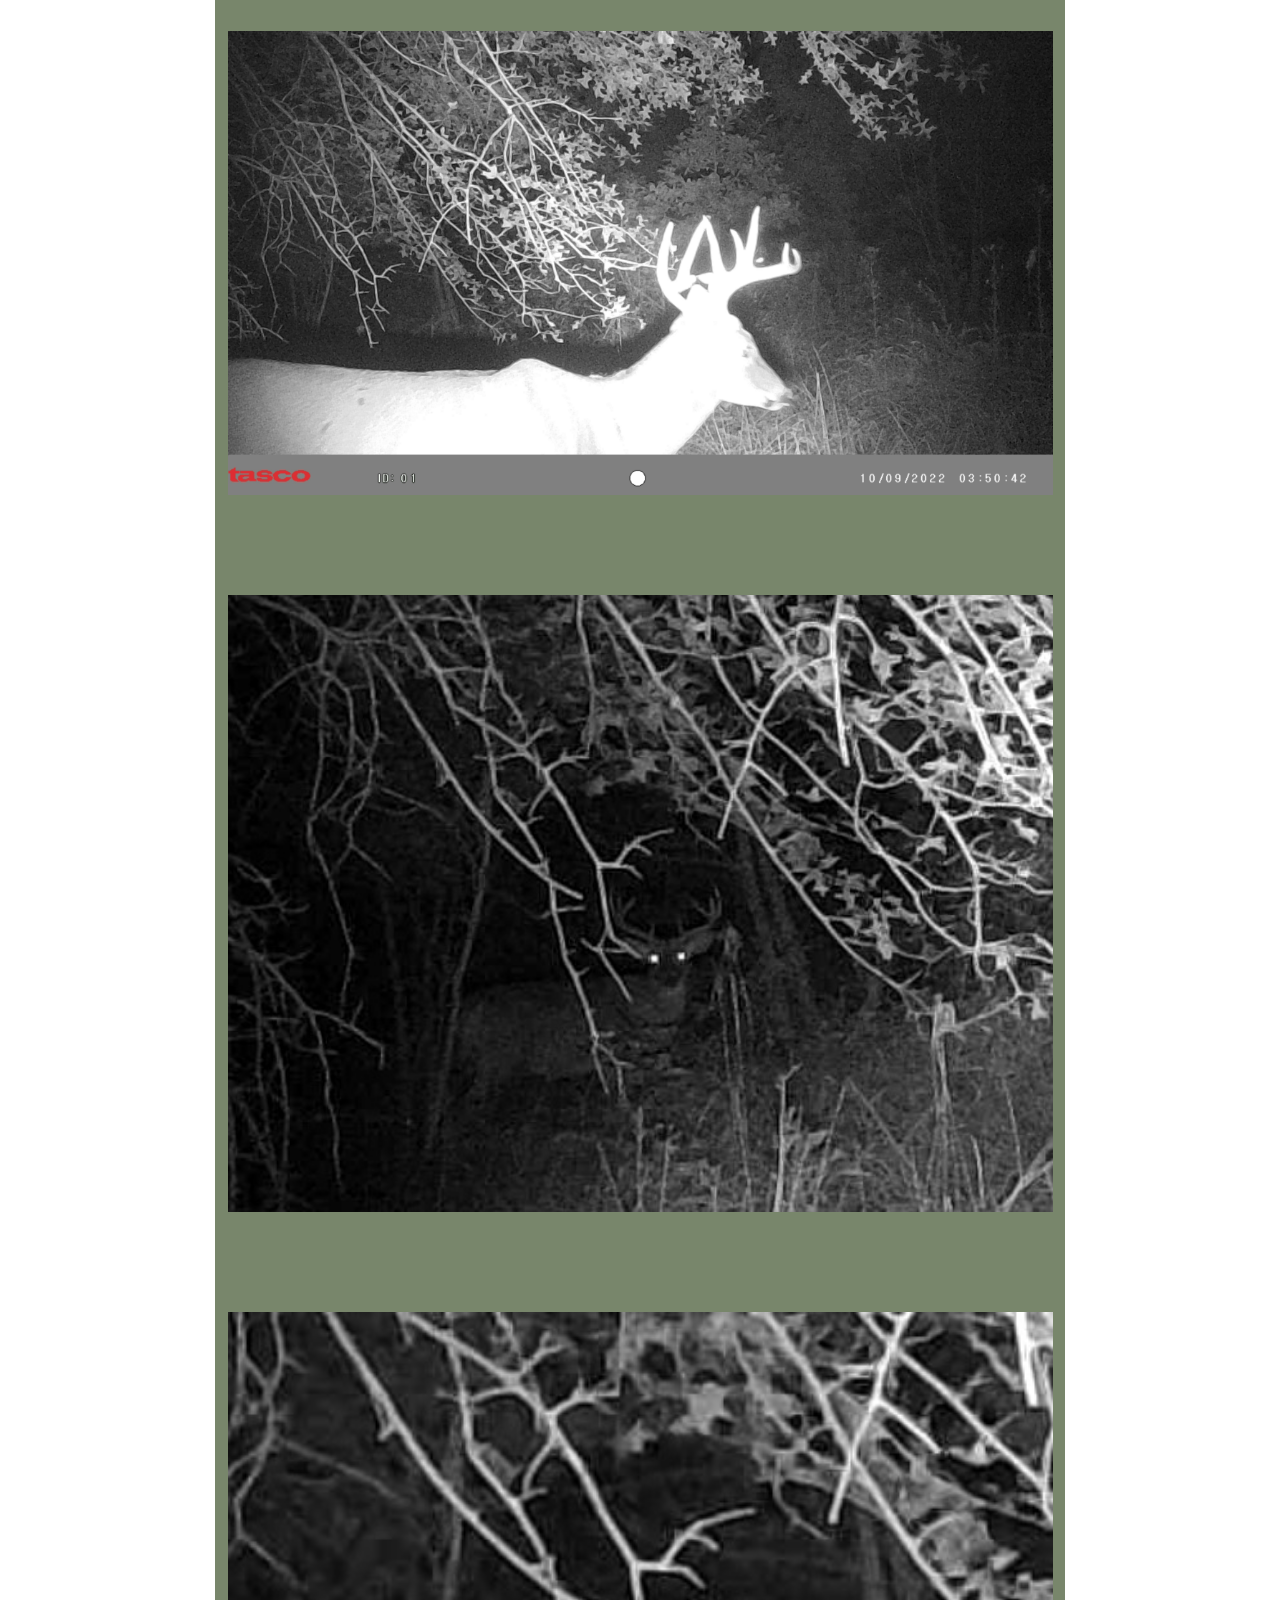
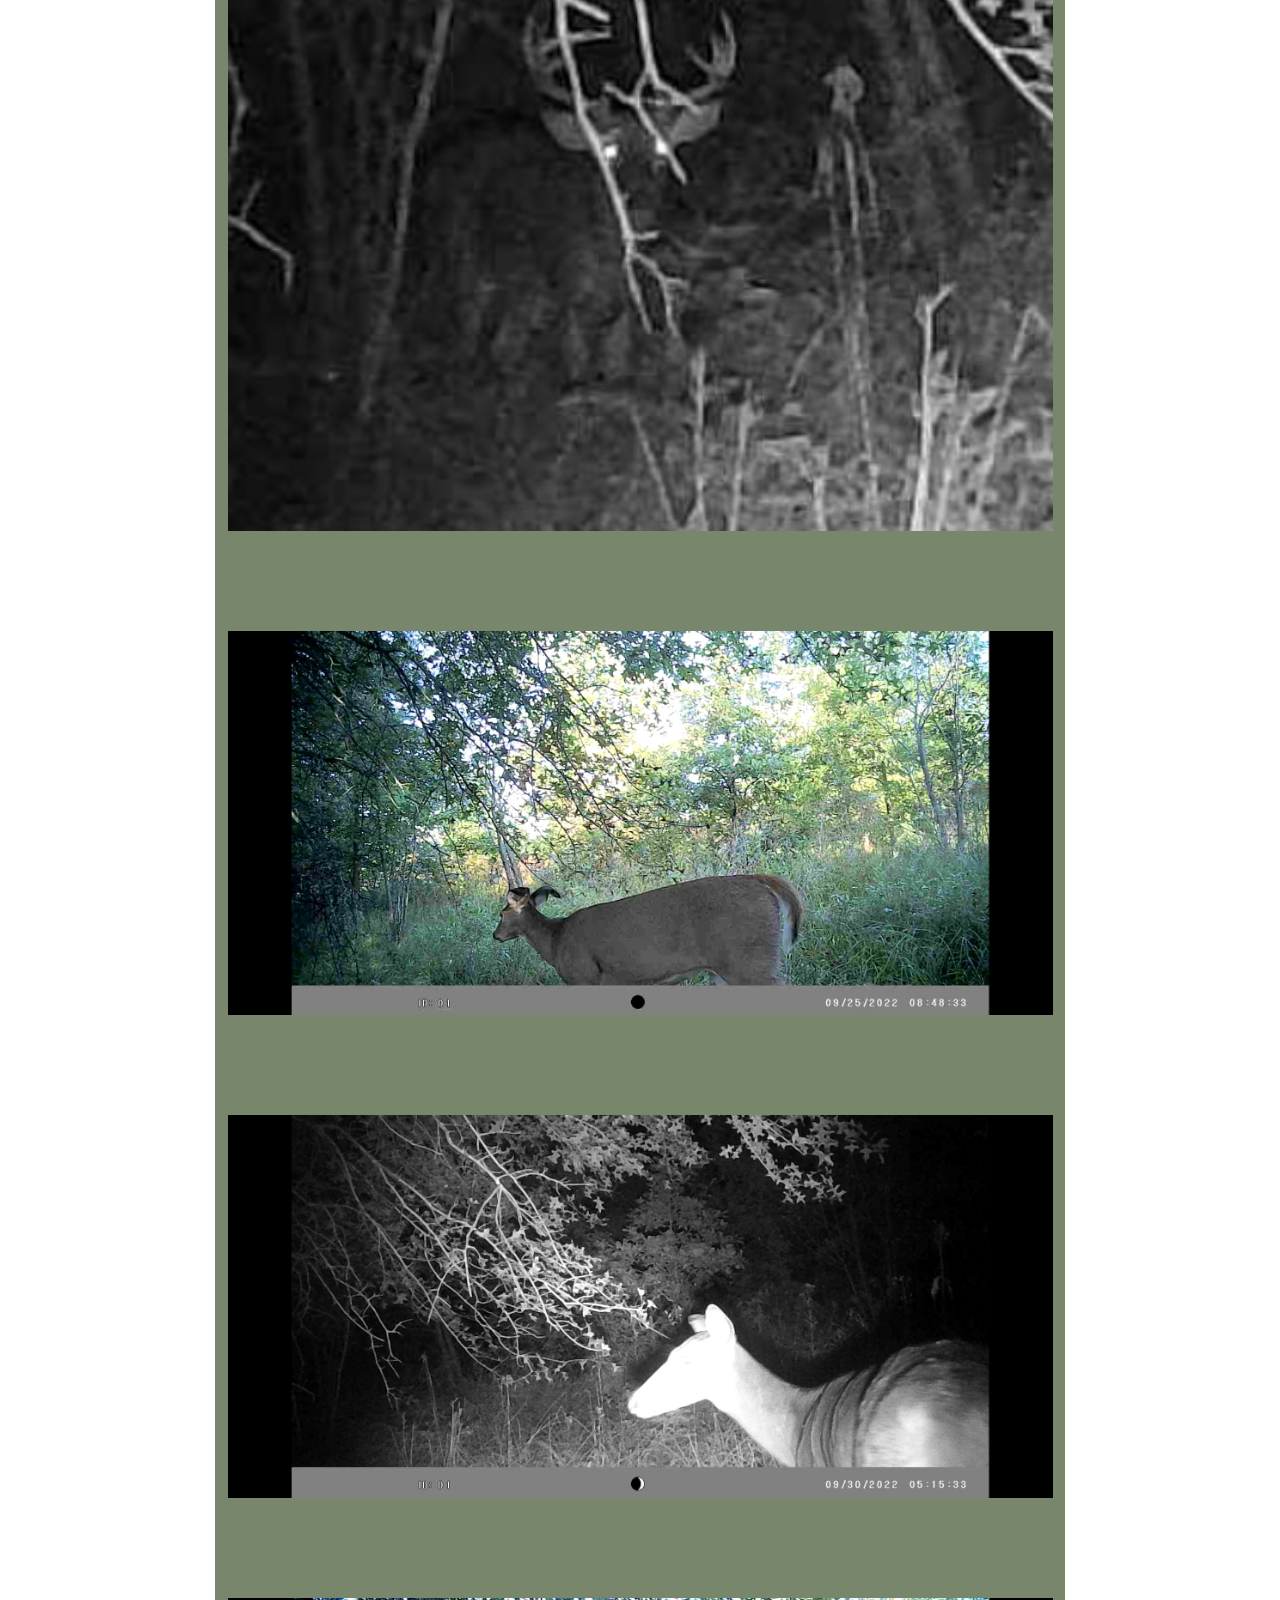
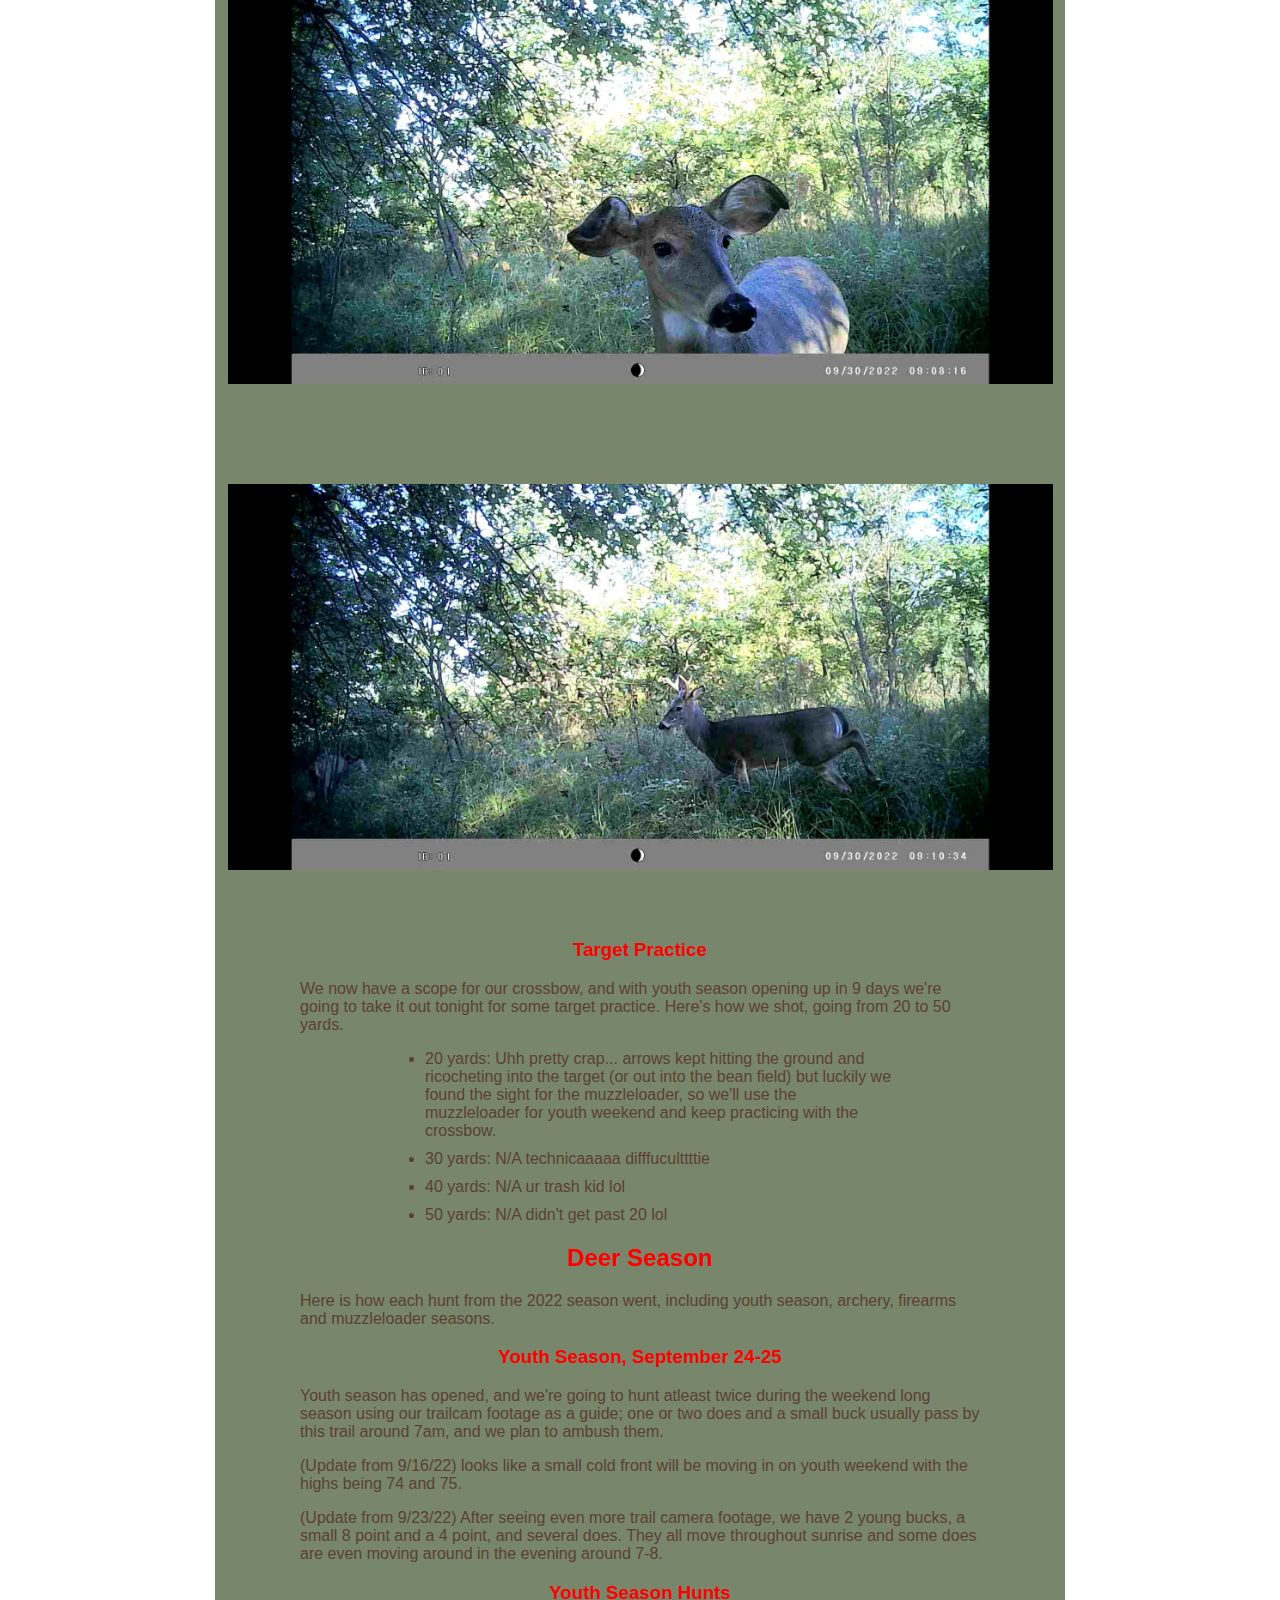
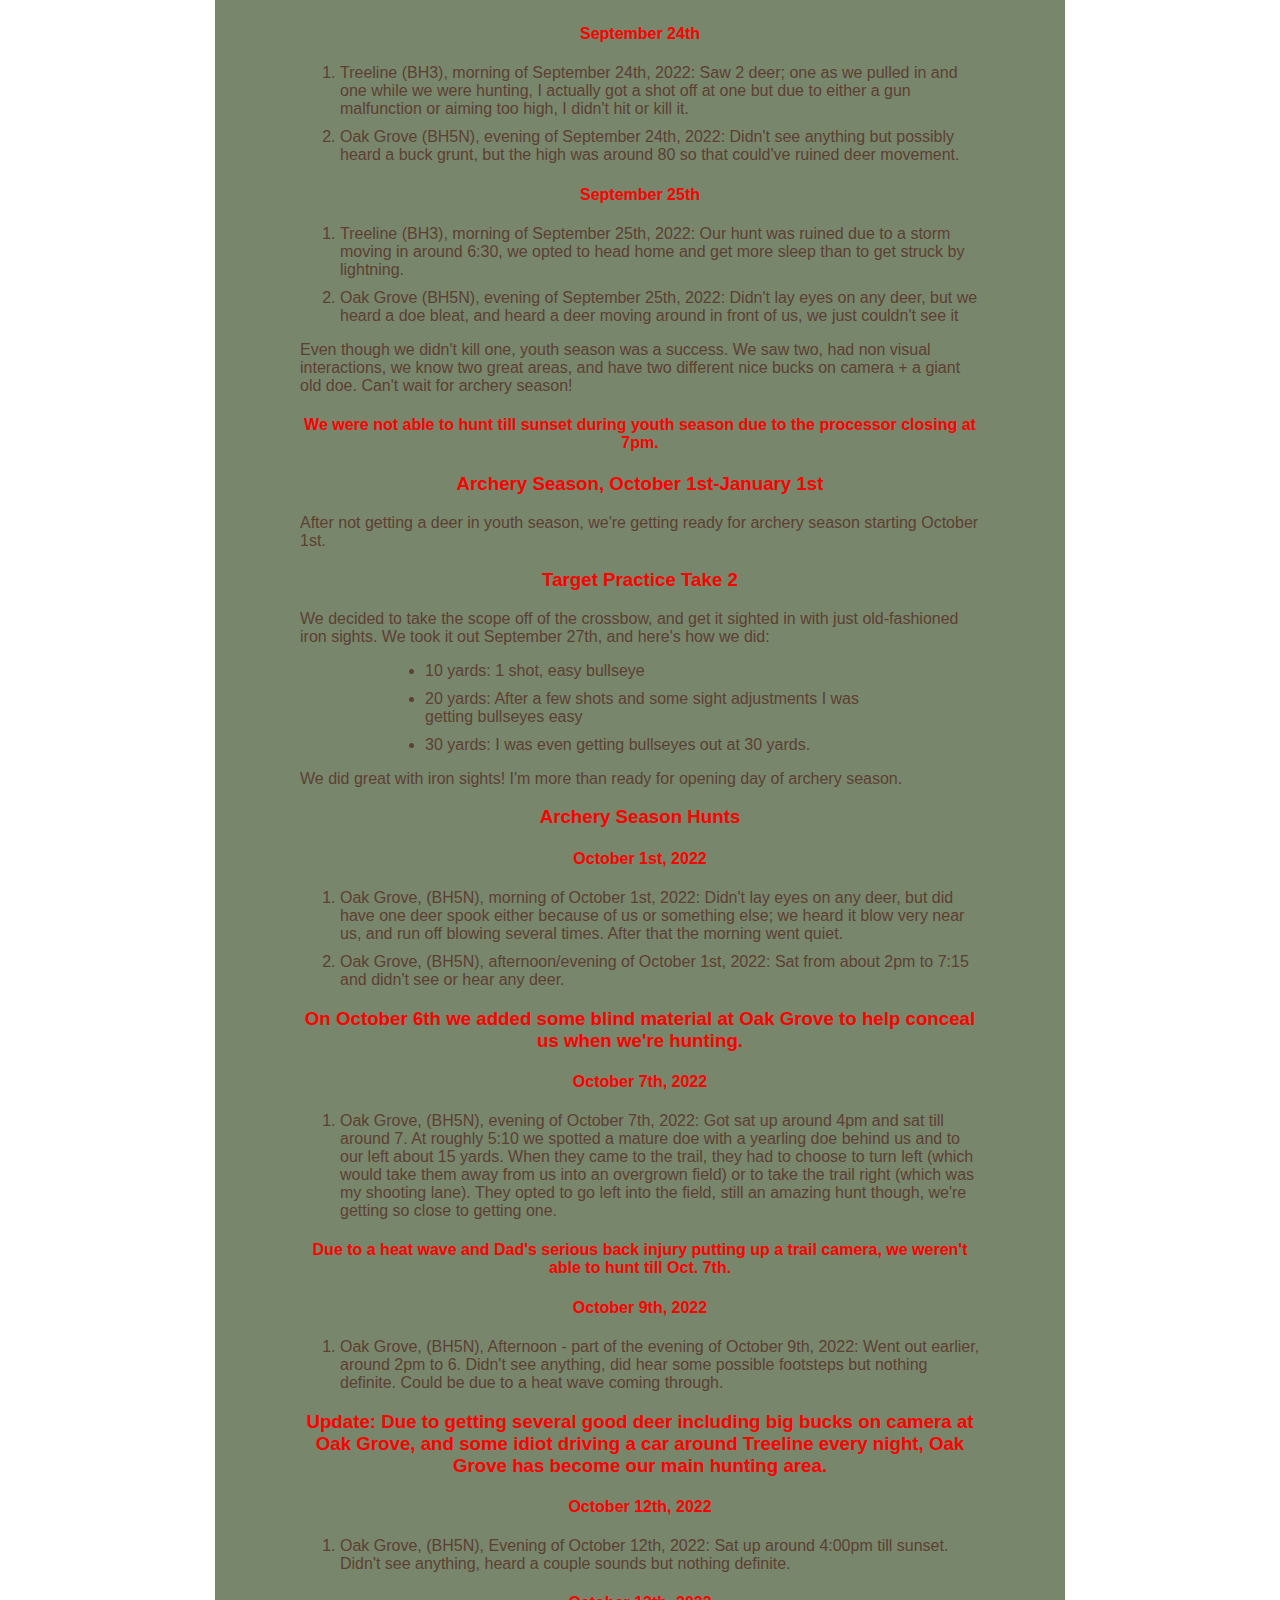
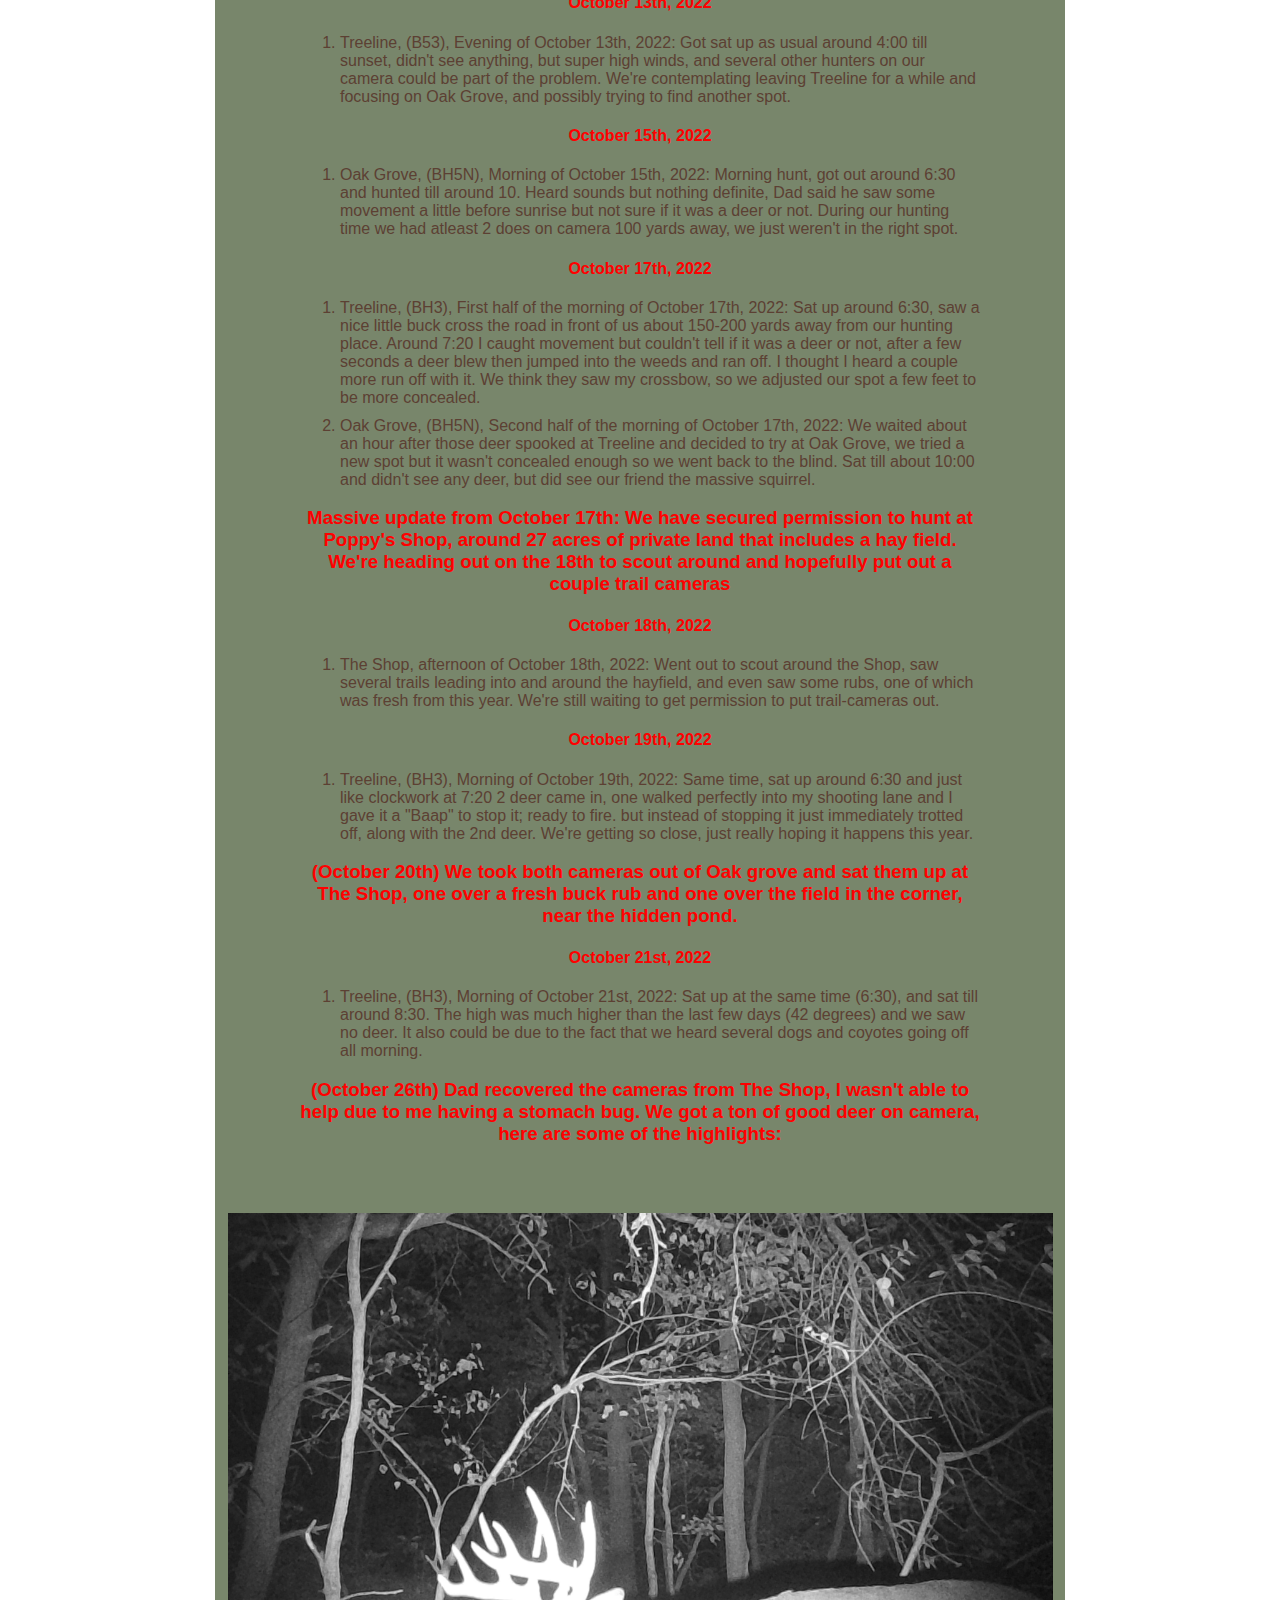
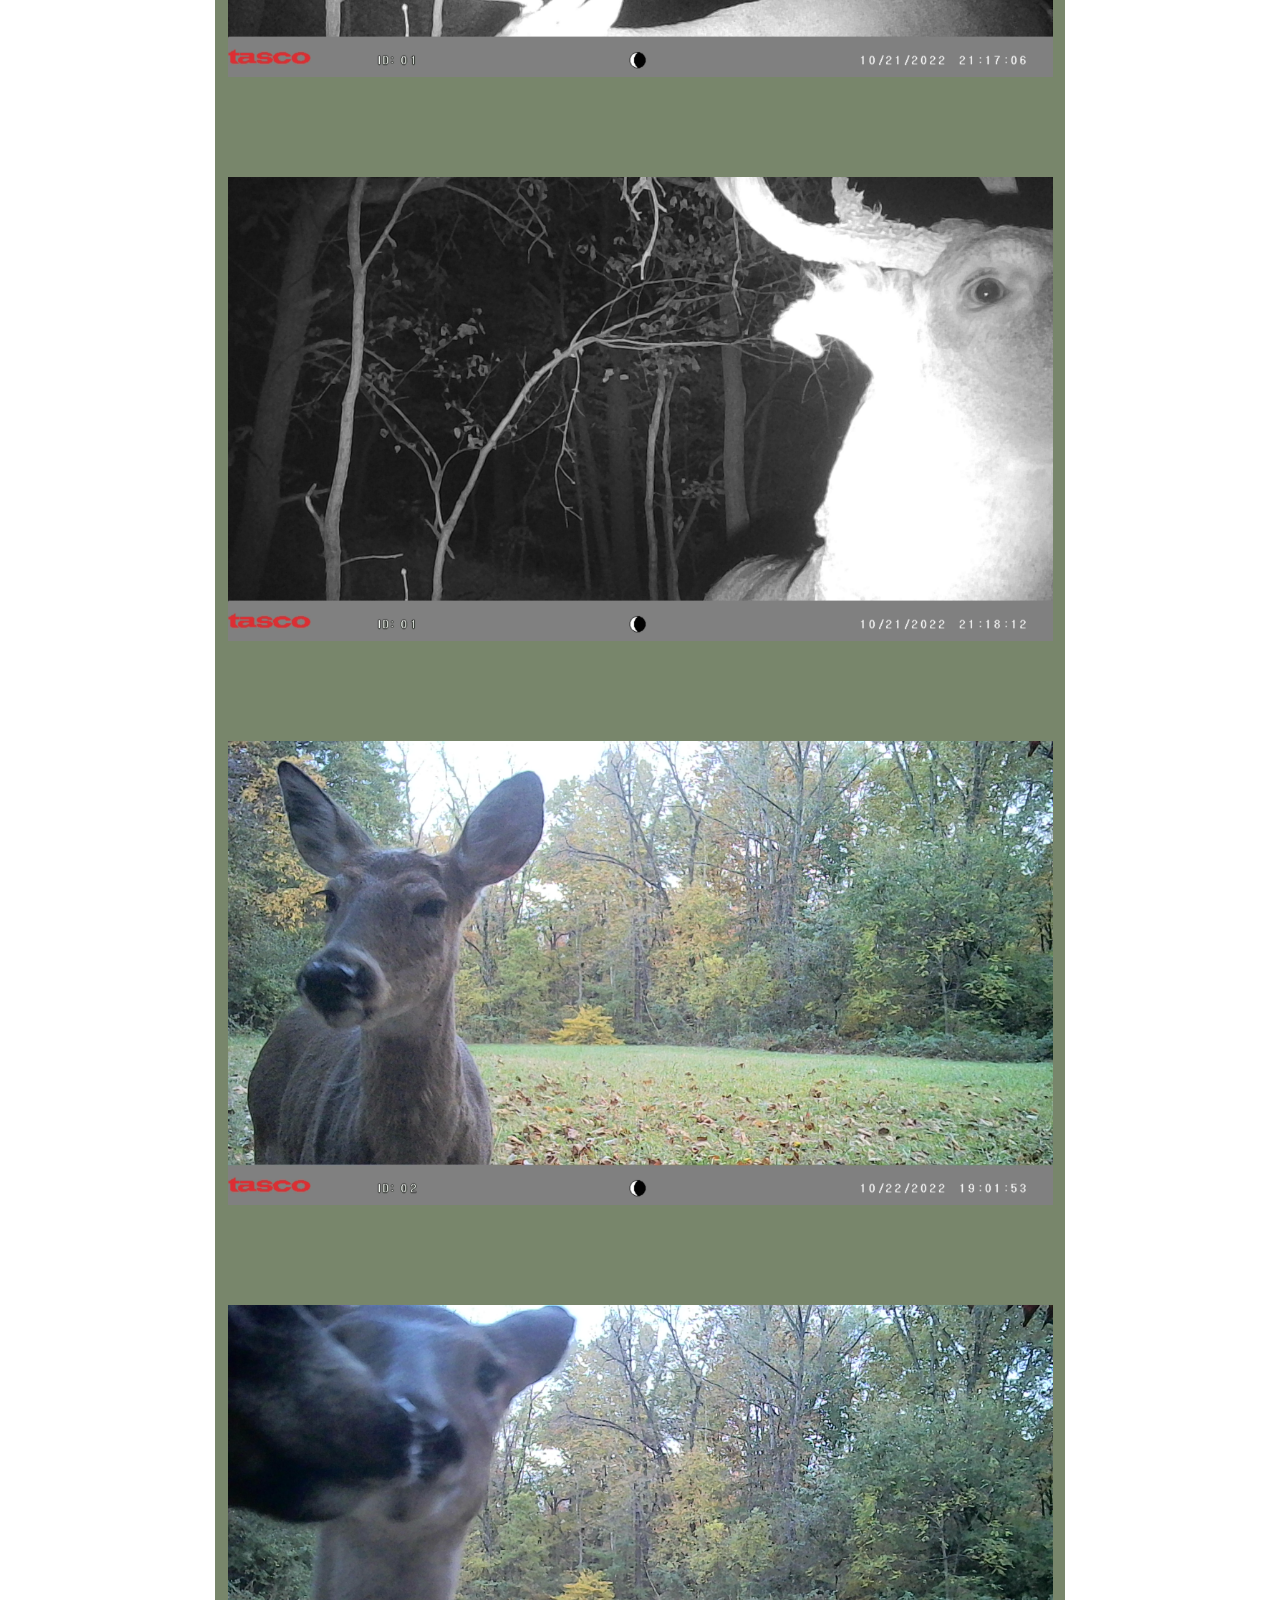
==== commit 65da3b44: "Added final updates ever. (finally)" ====
--- a/index.html
+++ b/index.html
@@ -2,9 +2,9 @@
 	
 	<head>
 
-		<meta charset="utf-8">
+		<meta charset="utf-8"/>
     	
-		<meta name="viewport" content="width=device-width, initial-scale=1.0">
+		<meta name="viewport" content="width=device-width, initial-scale=1.0"/>
 		
 		<title>Deer Season 2022 Journal</title>
 
@@ -21,7 +21,7 @@
 		<header>
 			<h1>Deer Season 2022 Journal</h1>
 
-				<a href = "https://www.realtree.com/deer-hunting/articles/why-you-should-keep-a-hunting-journal" target = "_blank"><img class="round" id="toppic" src = "./photos/journalpic.jpg" height = 510 width = 825 alt= "Example photo of a deer journal with a 9 point buck."/></a>
+				<a href = "https://www.realtree.com/deer-hunting/articles/why-you-should-keep-a-hunting-journal" target = "_blank"><img id="toppic" src = "./photos/journalpic.jpg" height = 510 width = 825 alt= "Example photo of a deer journal with a 9 point buck."/></a>
 			
 				<p>Deer season is nearly open, and with me taking coding classes I figured I could take what I'm learning and put it into practice with a journal website.</p>
 		</header>
@@ -33,6 +33,7 @@
 			<li><a href = "#youth season">Youth Season</a></li>
 			<li><a href = "#archery season">Archery Season</a></li>
 			<li><a href = "#firearms">Firearms Season</a></li>
+			<li><a href = "#postseason">Post-Season></a></li>
 		</ul>
 		
 		</div> <!--Closing of "top" div-->
@@ -52,40 +53,40 @@
 
 				<h2>Treeline Photos</h2>
 
-					<img class="round" src = "./photos/treeline/gasbag.jpg" height = 510 width = 825 alt = "Gasbag in velvet checking out our trail camera at 7:20am."/>
-
-					<img class="round" src = "./photos/treeline/evening2doe.jpg" height = 510 width = 825 alt = "Two does walking down the trail at 8:08pm."/>
-
-					<img class="round" src = "./photos/treeline/sideviewgasbag.jpg" height = 510 width = 825 alt = "Side view of Gasbag at 7:20am."/>
-
-					<img class="round" src = "./photos/treeline/maturedoe.jpg" height = 510 width = 825 alt = "Side view of a mature doe at 6:39am."/>
-
-					<img class="round" src = "./photos/treeline/doecloseup.jpg" height = 510 width = 825 alt = "Doe checking out our camera at 7:18am."/>
-
-					<img class="round" src = "./photos/treeline/darkgasbag.jpg" height = 510 width = 825 alt = "Gasbag at 6:58am."/>
+					<img src = "./photos/treeline/gasbag.jpg" height = 510 width = 825 alt = "Gasbag in velvet checking out our trail camera at 7:20am."/>
+
+					<img src = "./photos/treeline/evening2doe.jpg" height = 510 width = 825 alt = "Two does walking down the trail at 8:08pm."/>
+
+					<img src = "./photos/treeline/sideviewgasbag.jpg" height = 510 width = 825 alt = "Side view of Gasbag at 7:20am."/>
+
+					<img src = "./photos/treeline/maturedoe.jpg" height = 510 width = 825 alt = "Side view of a mature doe at 6:39am."/>
+
+					<img src = "./photos/treeline/doecloseup.jpg" height = 510 width = 825 alt = "Doe checking out our camera at 7:18am."/>
+
+					<img src = "./photos/treeline/darkgasbag.jpg" height = 510 width = 825 alt = "Gasbag at 6:58am."/>
  
-					<img class="round" src = "./photos/treeline/4pointanddoe.jpg" height = 510 width = 825 alt = "4 point buck with a doe at 6:33am."/>
+					<img src = "./photos/treeline/4pointanddoe.jpg" height = 510 width = 825 alt = "4 point buck with a doe at 6:33am."/>
 					<!--End of Treeline Photos-->
 
 				<h2>Oak Grove Photos</h2>
 					
-					<img class="round" src = "./photos/oakgrove/6point.jpg" height = 510 width = 825 alt = "5-6 point buck at 7:15am."/>
-
-					<img class="round" src = "./photos/oakgrove/hopethisworks.jpg" height = 510 width = 825 alt = "5 point (Acorn buck) at 8:36 am" />
-
-					<img class="round" src = "./photos/oakgrove/samehere.jpg" height = 510 width = 825 alt = "Another big (possibly 10 point) buck before sunrise" />
-
-					<img class="round" src = "./photos/oakgrove/bigbuck1.jpg" height = 510 width = 825 alt = "Big 8 point before sunrise."/>
-
-					<img class="round" src = "./photos/oakgrove/bigbuck2.jpg" height = 510 width = 825 alt = "Alternate view of the big 8 point."/>
-
-					<img class="round" src = "./photos/oakgrove/bigdoe.jpg" height = 510 width = 825 alt = "Big old doe with folded ears at 8:48am."/>
-
-					<img class="round" src = "./photos/oakgrove/chungusdoe.jpg" height = 510 width = 825 alt = "Giant mature doe at 5:48am"/>
-
-					<img class="round" src = "./photos/oakgrove/foldedear.jpg" height = 510 width = 825 alt = "Closeup of the folded ear doe at 9:08am."/>
-
-					<img class="round" src = "./photos/oakgrove/forkniteanddoe.jpg" height = 510 width = 825 alt = "4 point I call Forknite with a doe at 9:10am."/>
+					<img src = "./photos/oakgrove/6point.jpg" height = 510 width = 825 alt = "5-6 point buck at 7:15am."/>
+
+					<img src = "./photos/oakgrove/hopethisworks.jpg" height = 510 width = 825 alt = "5 point (Acorn buck) at 8:36 am" />
+
+					<img src = "./photos/oakgrove/samehere.jpg" height = 510 width = 825 alt = "Another big (possibly 10 point) buck before sunrise" />
+
+					<img src = "./photos/oakgrove/bigbuck1.jpg" height = 510 width = 825 alt = "Big 8 point before sunrise."/>
+
+					<img src = "./photos/oakgrove/bigbuck2.jpg" height = 510 width = 825 alt = "Alternate view of the big 8 point."/>
+
+					<img src = "./photos/oakgrove/bigdoe.jpg" height = 510 width = 825 alt = "Big old doe with folded ears at 8:48am."/>
+
+					<img src = "./photos/oakgrove/chungusdoe.jpg" height = 510 width = 825 alt = "Giant mature doe at 5:48am"/>
+
+					<img src = "./photos/oakgrove/foldedear.jpg" height = 510 width = 825 alt = "Closeup of the folded ear doe at 9:08am."/>
+
+					<img src = "./photos/oakgrove/forkniteanddoe.jpg" height = 510 width = 825 alt = "4 point I call Forknite with a doe at 9:10am."/>
 					<!--End of Oak Grove Photos-->
 
 			<h3>Target Practice</h3>
@@ -224,19 +225,19 @@
 
 				<h3>(October 26th) Dad recovered the cameras from The Shop, I wasn't able to help due to me having a stomach bug.  We got a ton of good deer on camera, here are some of the highlights:</h3>
 
-				<img class="round" src = "./photos/shop/1.jpg" alt = "Sideview of a possible 10 point at 9:17pm" height = 510 width = 825/>
-				<img class="round" src = "./photos/shop/2.jpg" alt = "Front view of the possible 10 point, showing off his nearly torn off right ear" height = 510 width = 825 />
-				<img class="round" src = "./photos/shop/3.jpg" alt = "Doe closeup at 7:01pm" height = 510 width = 825 />
-				<img class="round" src = "./photos/shop/4.jpg" alt = "2 does up close at 7:05pm" height = 510 width = 825 />
-				<img class="round" src = "./photos/shop/5.jpg" alt = "Three does (one may be a button buck) in the field at 7:06pm" height = 510 width = 825 />
-				<img class="round" src = "./photos/shop/6.jpg" alt = "Side view of an 8 point in the field at 7:25pm" height = 510 width = 825 />
-				<img class="round" src = "./photos/shop/7.jpg" alt = "Front view of the 8 point at 7:25pm" height = 510 width = 825 />
-				<img class="round" src = "./photos/shop/8.jpg" alt = "2 does in the field at 8:11pm" height = 510 width = 825 />
-				<img class="round" src = "./photos/shop/9.jpg" alt = "Same 8 point checking the field at 8:47pm" height = 510 width = 825 />
+				<img src = "./photos/shop/1.jpg" alt = "Sideview of a possible 10 point at 9:17pm" height = 510 width = 825/>
+				<img src = "./photos/shop/2.jpg" alt = "Front view of the possible 10 point, showing off his nearly torn off right ear" height = 510 width = 825 />
+				<img src = "./photos/shop/3.jpg" alt = "Doe closeup at 7:01pm" height = 510 width = 825 />
+				<img src = "./photos/shop/4.jpg" alt = "2 does up close at 7:05pm" height = 510 width = 825 />
+				<img src = "./photos/shop/5.jpg" alt = "Three does (one may be a button buck) in the field at 7:06pm" height = 510 width = 825 />
+				<img src = "./photos/shop/6.jpg" alt = "Side view of an 8 point in the field at 7:25pm" height = 510 width = 825 />
+				<img src = "./photos/shop/7.jpg" alt = "Front view of the 8 point at 7:25pm" height = 510 width = 825 />
+				<img src = "./photos/shop/8.jpg" alt = "2 does in the field at 8:11pm" height = 510 width = 825 />
+				<img src = "./photos/shop/9.jpg" alt = "Same 8 point checking the field at 8:47pm" height = 510 width = 825 />
 
 				<h3>Bonus picture of a screaming deer:</h3>
 
-				<img class="round" src = "./photos/shop/screaming.jpg" alt = "Zoom-up of a screaming doe." height = 510 width = 825 /> <!--End of October 26th-->
+				<img src = "./photos/shop/screaming.jpg" alt = "Zoom-up of a screaming doe." height = 510 width = 825 /> <!--End of October 26th-->
 
 				<h3>November 3rd, 2022</h3> <!--End of November 3rd-->
 				
@@ -246,8 +247,8 @@
 
 				<p>We went out today to set up a blind at The Shop and to check trail cameras, we got the blind set up in a great spot, then checked the cameras and got a massive half blind old buck, looks like he could possibly be a 14-point.</p>
 
-				<img class="round" src = "./photos/shop/11 3 2010.jpg" alt = "Massive half blind 14 point, side view at 8:10pm" height = 510 width = 825 />
-				<img class="round" src = "./photos/shop/11 5 2133 3.jpg" alt = "Massive half blind 14 point, front view, at 9:33pm." height = 510 width = 825 />
+				<img src = "./photos/shop/11 3 2010.jpg" alt = "Massive half blind 14 point, side view at 8:10pm" height = 510 width = 825 />
+				<img src = "./photos/shop/11 5 2133 3.jpg" alt = "Massive half blind 14 point, front view, at 9:33pm." height = 510 width = 825 />
 
 				<h4>November 7th, 2022</h4>
 				<ol>
@@ -284,11 +285,11 @@
 
 				<h3>Photos of my buck:</h3>
 
-				<img class="round" src = "./photos/shop/buck3.jpg" height = 400 width = 300 alt = "Me holding my 9 point (Lefty) after the shot.">
-
-				<img class="round" src = "./photos/shop/buck2.jpg" height = 400 width = 525 alt = "Me, Mom and Isaac holding lefty in the van.">
-
-				<img class="round" src = "./photos/shop/buck1.jpg" height = 400 width = 525 alt = "Me, Dad and Isaac holding Lefty in the van">
+				<img src = "./photos/shop/buck3.jpg" height = 400 width = 300 alt = "Me holding my 9 point (Lefty) after the shot.">
+
+				<img src = "./photos/shop/buck2.jpg" height = 400 width = 525 alt = "Me, Mom and Isaac holding lefty in the van.">
+
+				<img src = "./photos/shop/buck1.jpg" height = 400 width = 525 alt = "Me, Dad and Isaac holding Lefty in the van">
 
 				<h1>The hunt on camera</h1>
 
@@ -296,29 +297,33 @@
 
 				<h2>Trailcam pictures literally 30 seconds before I shot "Lefty"</h2>
 
-				<img class="round" src = "./photos/shop/Lefty1.jpg" height = 510 width = 825 alt = "Lefty patrolling the field 30 seconds before I shot him.">
-
-				<img class="round" src = "./photos/shop/Lefty 2.jpg" height = 510 width = 825 alt = "Lefty patrolling the field 30 seconds before I shot him."> 
-
-				<img class="round" src = "./photos/shop/Lefty 3.jpg" height = 510 width = 825 alt = "Lefty patrolling the field 30 seconds before I shot him.">
+				<img src = "./photos/shop/Lefty1.jpg" height = 510 width = 825 alt = "Lefty patrolling the field 30 seconds before I shot him.">
+
+				<img src = "./photos/shop/Lefty 2.jpg" height = 510 width = 825 alt = "Lefty patrolling the field 30 seconds before I shot him."> 
+
+				<img src = "./photos/shop/Lefty 3.jpg" height = 510 width = 825 alt = "Lefty patrolling the field 30 seconds before I shot him.">
 
 				<h2>Running to get the shotgun for the follow-up shot</h2>
 
-				<img class="round" src = "./photos/shop/running1.jpg" height = 510 width = 825 alt = "Me and Dad running back to get the shotgun for a follow-up shot">
-
-				<img class="round" src = "./photos/shop/running2.jpg" height = 510 width = 825 alt = "Me and Dad running back to get the shotgun for a follow-up shot">
-
-				<img class="round" src = "./photos/shop/running3.jpg" height = 510 width = 825 alt = "Me and Dad running back to get the shotgun for a follow-up shot">
+				<img src = "./photos/shop/running1.jpg" height = 510 width = 825 alt = "Me and Dad running back to get the shotgun for a follow-up shot">
+
+				<img src = "./photos/shop/running2.jpg" height = 510 width = 825 alt = "Me and Dad running back to get the shotgun for a follow-up shot">
+
+				<img src = "./photos/shop/running3.jpg" height = 510 width = 825 alt = "Me and Dad running back to get the shotgun for a follow-up shot">
 
 				<h2>In shock and trying to find my phone I dropped jumping for joy (literally)</h2>
 
-				<img class="round" src = "./photos/shop/shock.jpg" height = 510 width = 825 alt = "Me and Dad after we killed him, trying to find my phone I dropped while I was jumping around">
+				<img src = "./photos/shop/shock.jpg" height = 510 width = 825 alt = "Me and Dad after we killed him, trying to find my phone I dropped while I was jumping around">
 
 				<h2>SWEET VICTORY</h2>
 
-				<img class="round" src = "./photos/shop/victory.jpg" height = 510 width = 825 alt = "Me posing in front of the trail camera, victorious!">
+				<img src = "./photos/shop/victory.jpg" height = 510 width = 825 alt = "Me posing in front of the trail camera, victorious!">
 
 				<h2>November 19th, 2022</h2>
+
+			</div> <!--End of firearms season-->
+
+			<div id = "postseason"> <!--The post-season.-->
 
 				<p>Today we brought the cameras home along with our blind, our deer season for 2022 is officialy over.  We dropped Lefty off at the taxidermist yesterday and are expecting to get the mount back in 3-5 months.</p>
 
@@ -329,13 +334,27 @@
 
 					<h3>Lefty's Meat</h3>
 
-				<img class="round" src="./photos/meat/meat2.jpg" height = 510 width = 825 alt="All of the meat we got from Lefty" />
+				<img src="./photos/meat/meat2.jpg" height = 510 width = 825 alt="All of the meat we got from Lefty" />
 
 					<h3>LOOOIIINNNSSSS!</h3>
 
-				<img class="round" src ="./photos/meat/meat1.jpg" height="510" width ="300" alt="LOINS!" />
-
-			</div> <!--End of firearms season-->
+				<img src ="./photos/meat/meat1.jpg" height="510" width ="300" alt="LOINS!" />
+
+				<h3>June 10th, 2023</h3>
+					<p>After what felt like forever, we finally got Lefty back today, and he looks great!</p>
+
+					<img src="./photos/taxidermy/taxidermy1.jpg" height ="510" width="300" alt="Lefty shoulder mount, viewed from the left." />
+
+					<img src="./photos/taxidermy/taxidermy2.jpg" height="510" width="300" alt="Lefty shoulder mount, viewed from the front." />
+
+					<img src="./photos/taxidermy/taxidermy3.jpg" height="510" width="300" alt="Lefty shoulder mount, viewed from the right." />
+
+				<h3>The End</h3>
+					<p>This is what all the hard work, the frustrations, the anger, the sadness, the excitement and the anticipation was for; not just this seasonn but the past 3 or 4 years.  It was so worth it!</p>
+
+					<img src="./photos/taxidermy/finalpicture.jpg" height="510" width="300" alt="Hunting wall full view, including Grandma's piano!"/>
+
+				</div> <!--End of the post season!-->
 		
 		<footer>
 			
--- a/resources/CSS/style.css
+++ b/resources/CSS/style.css
@@ -6,11 +6,8 @@
     border-radius: 30px;
 }
 
-.round {
-    border-radius: 30px;
-}
-
 .fix {
+    text-align: center;
     margin: auto;
 }
 
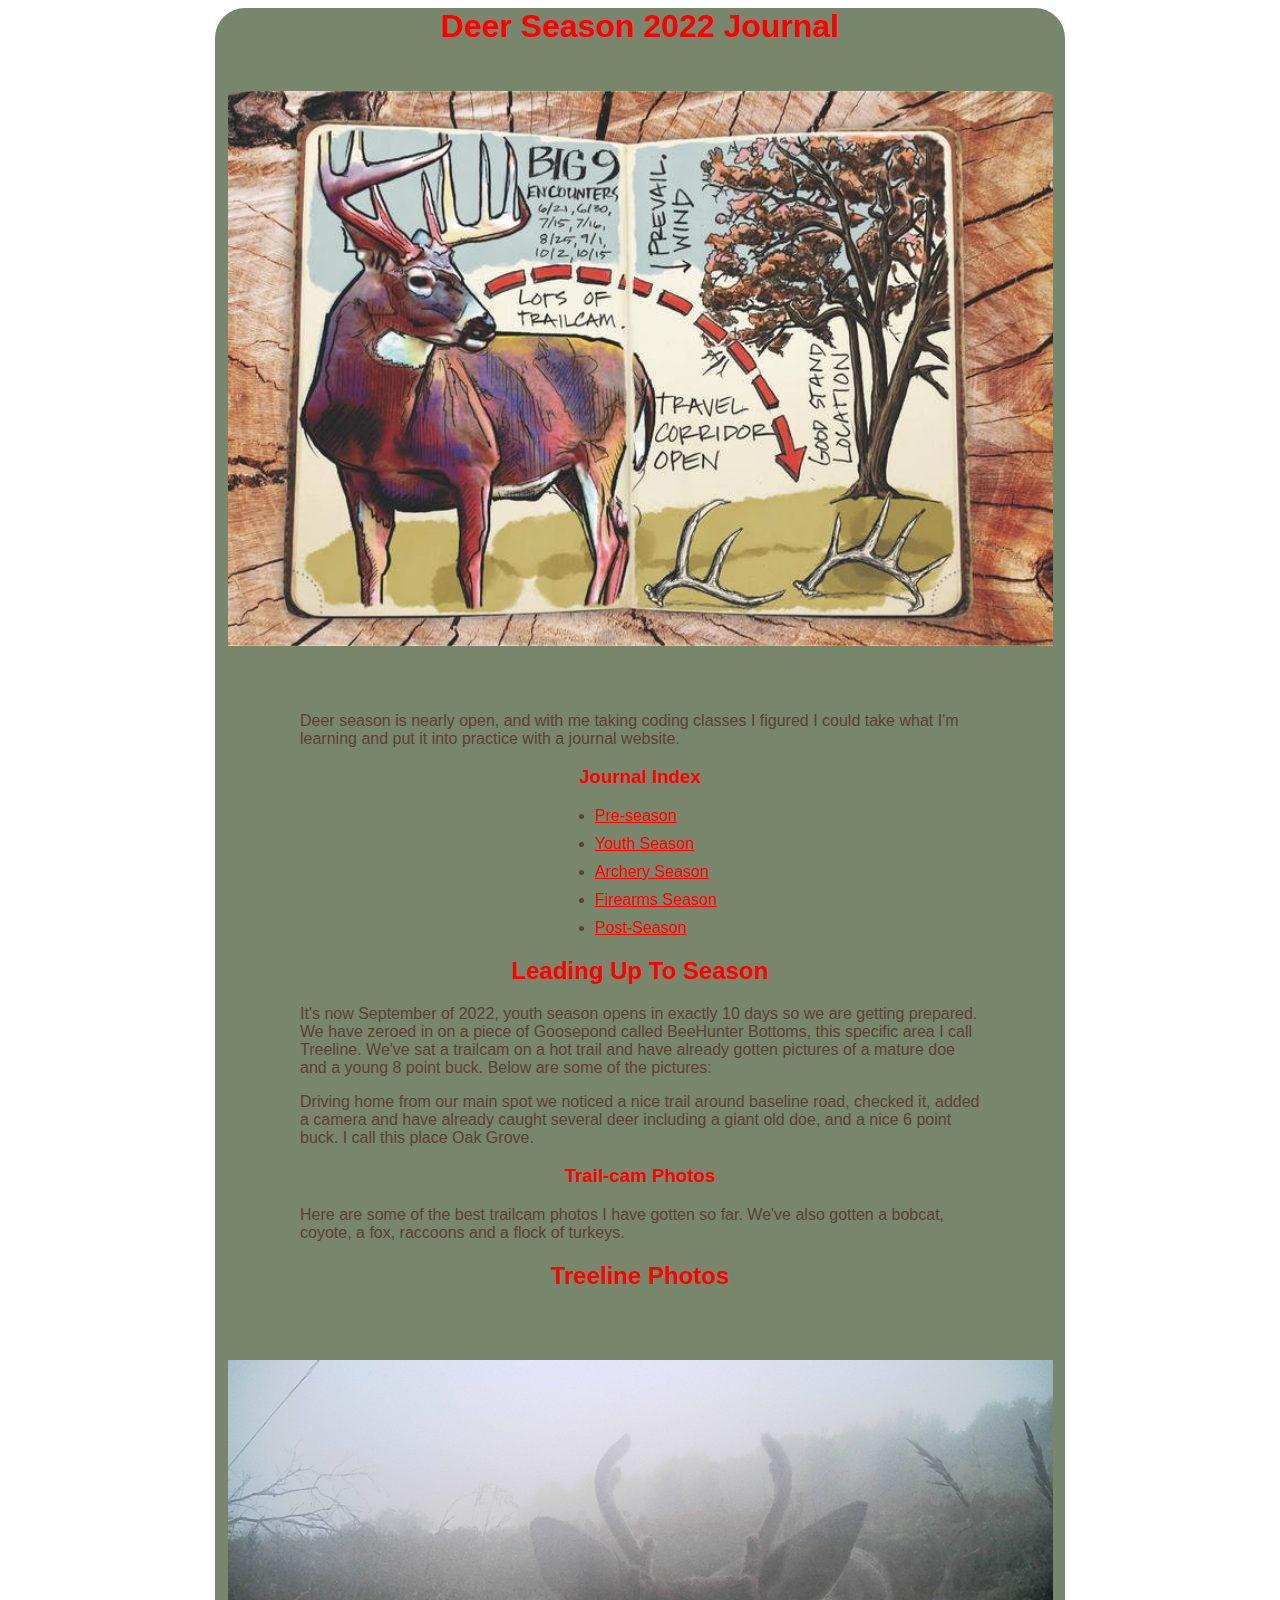
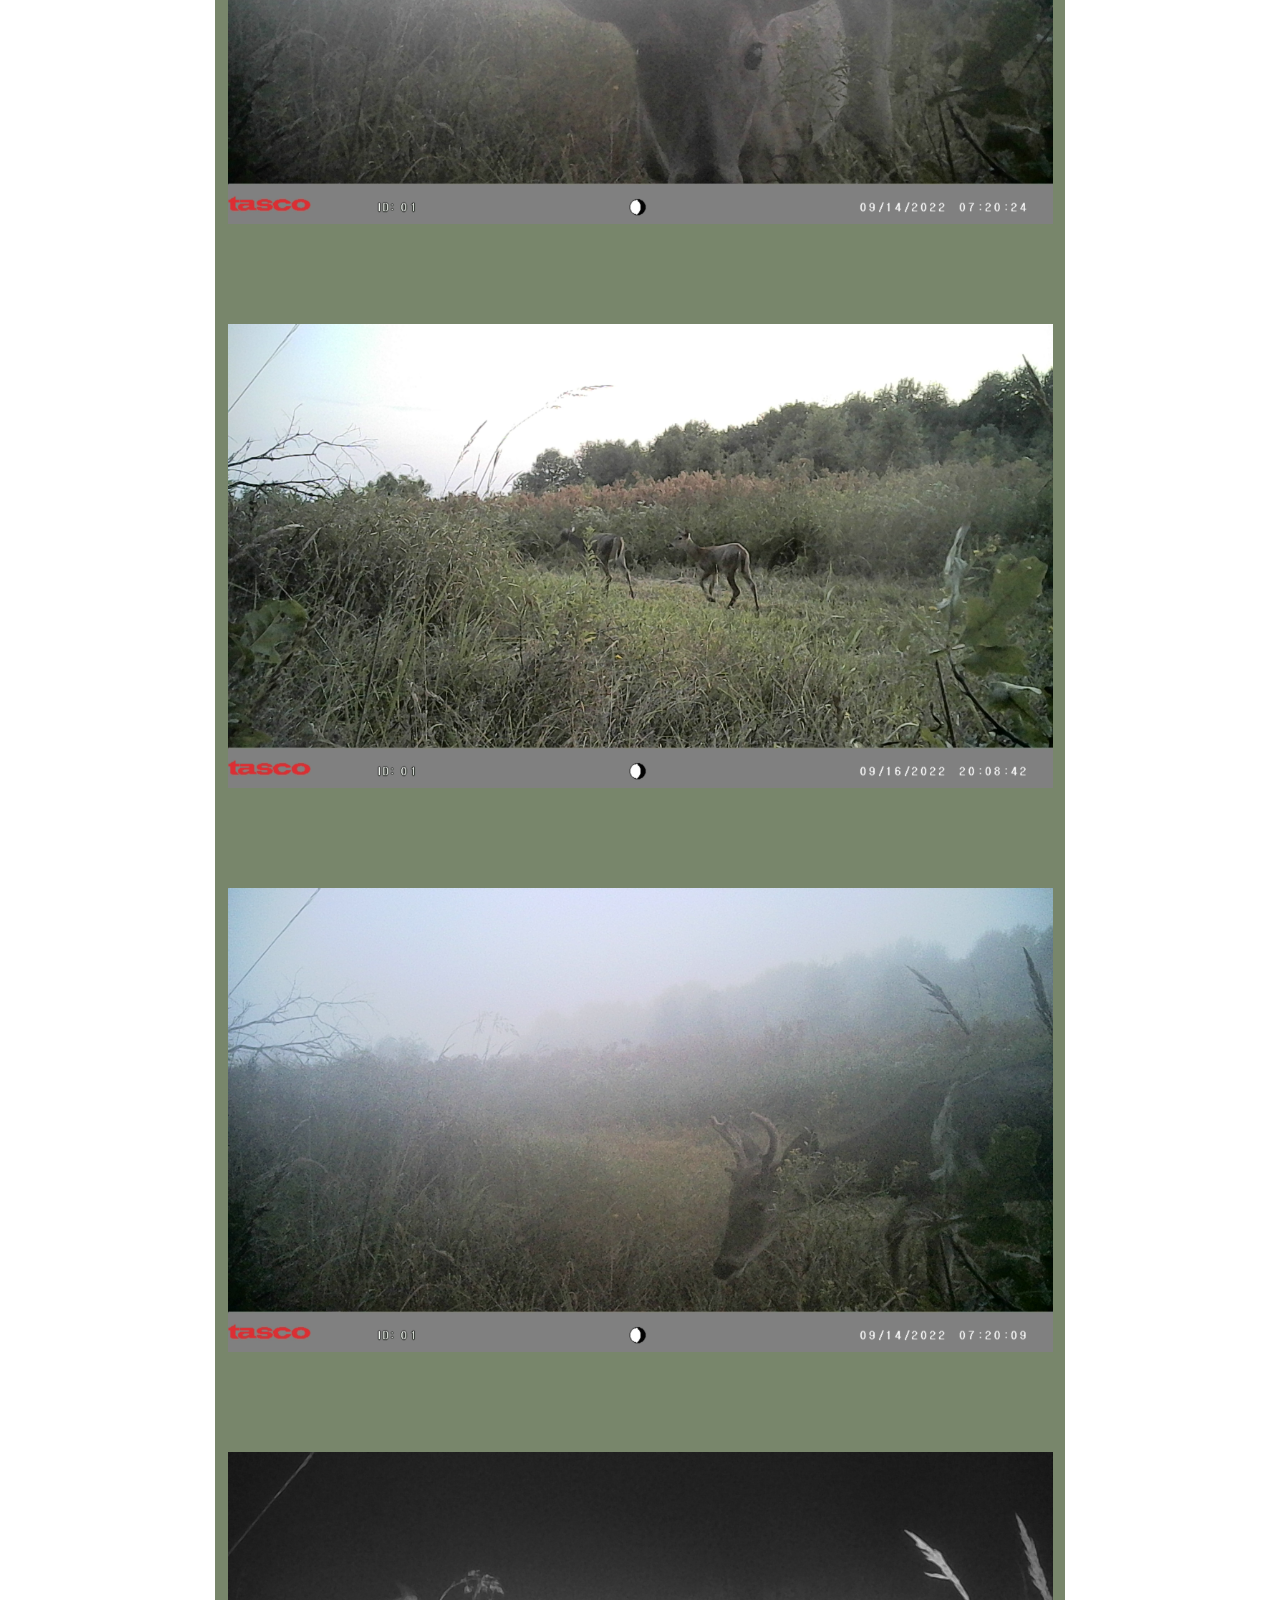
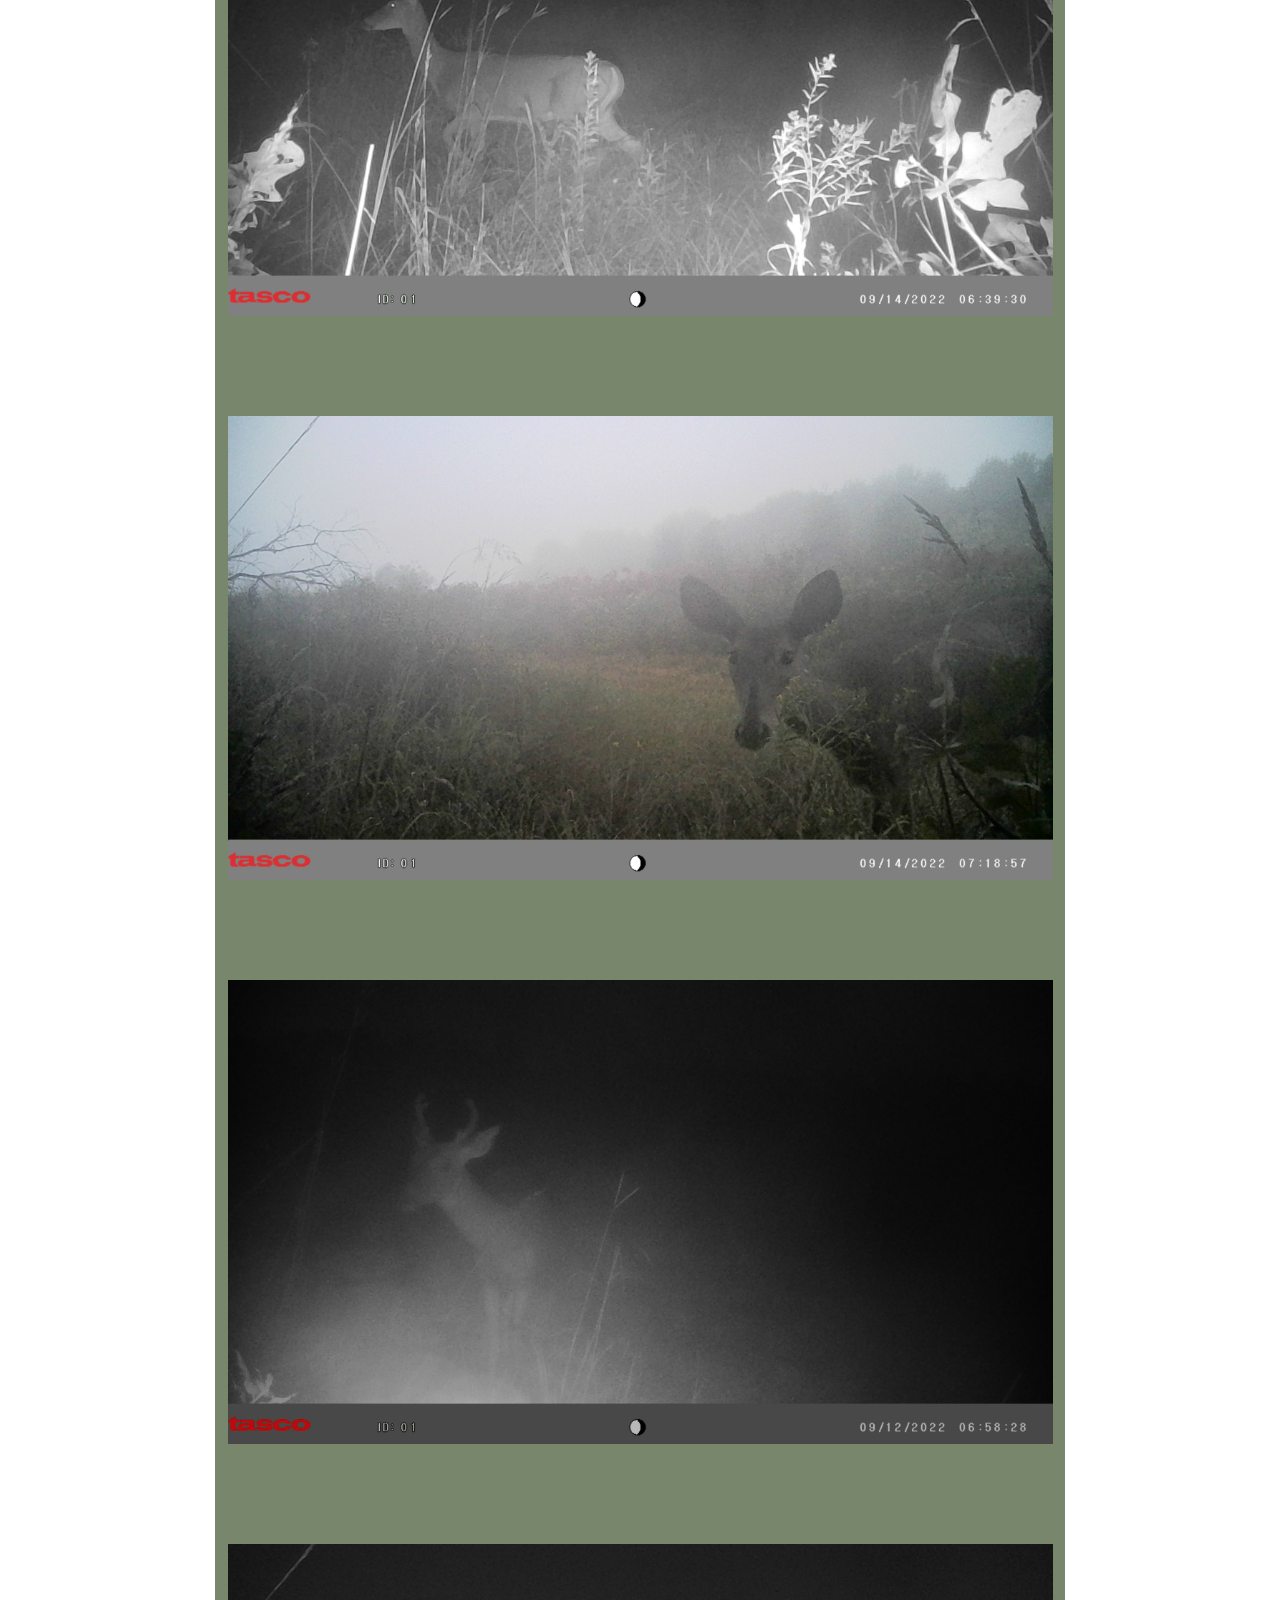
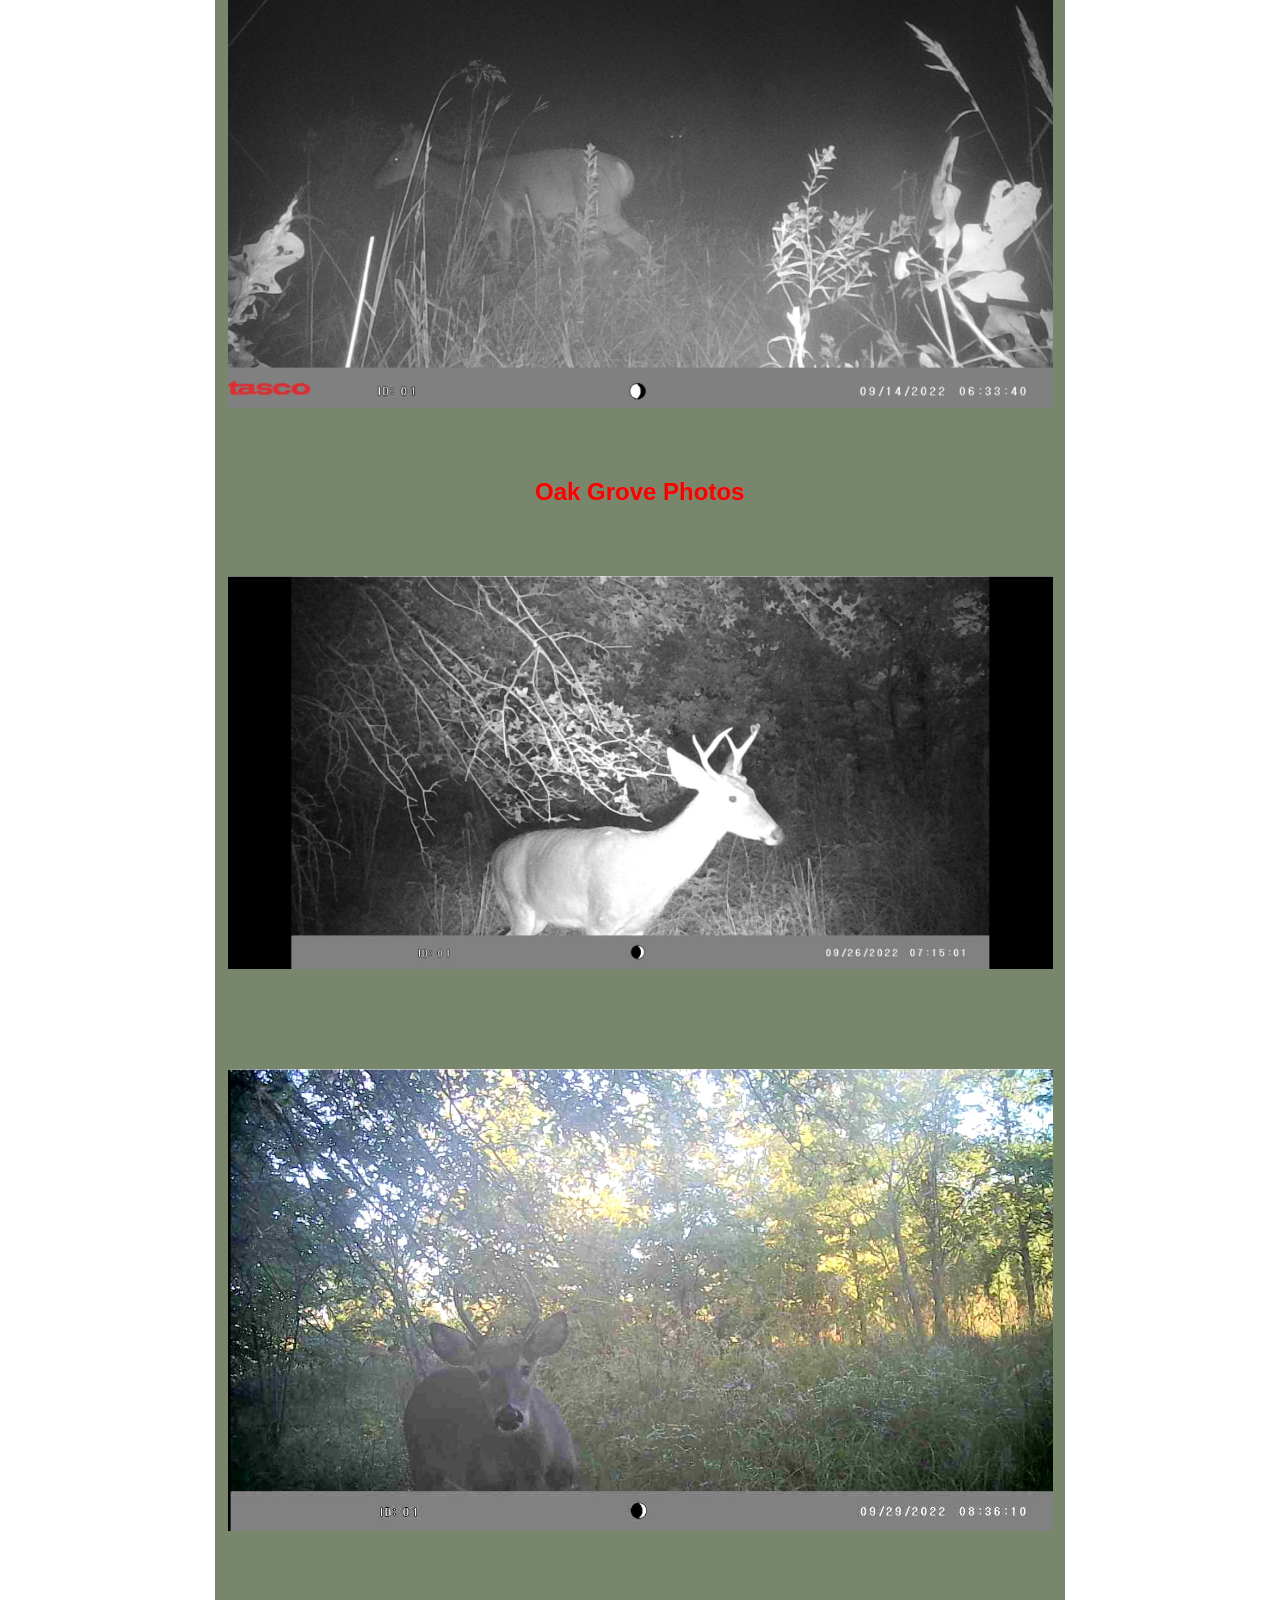
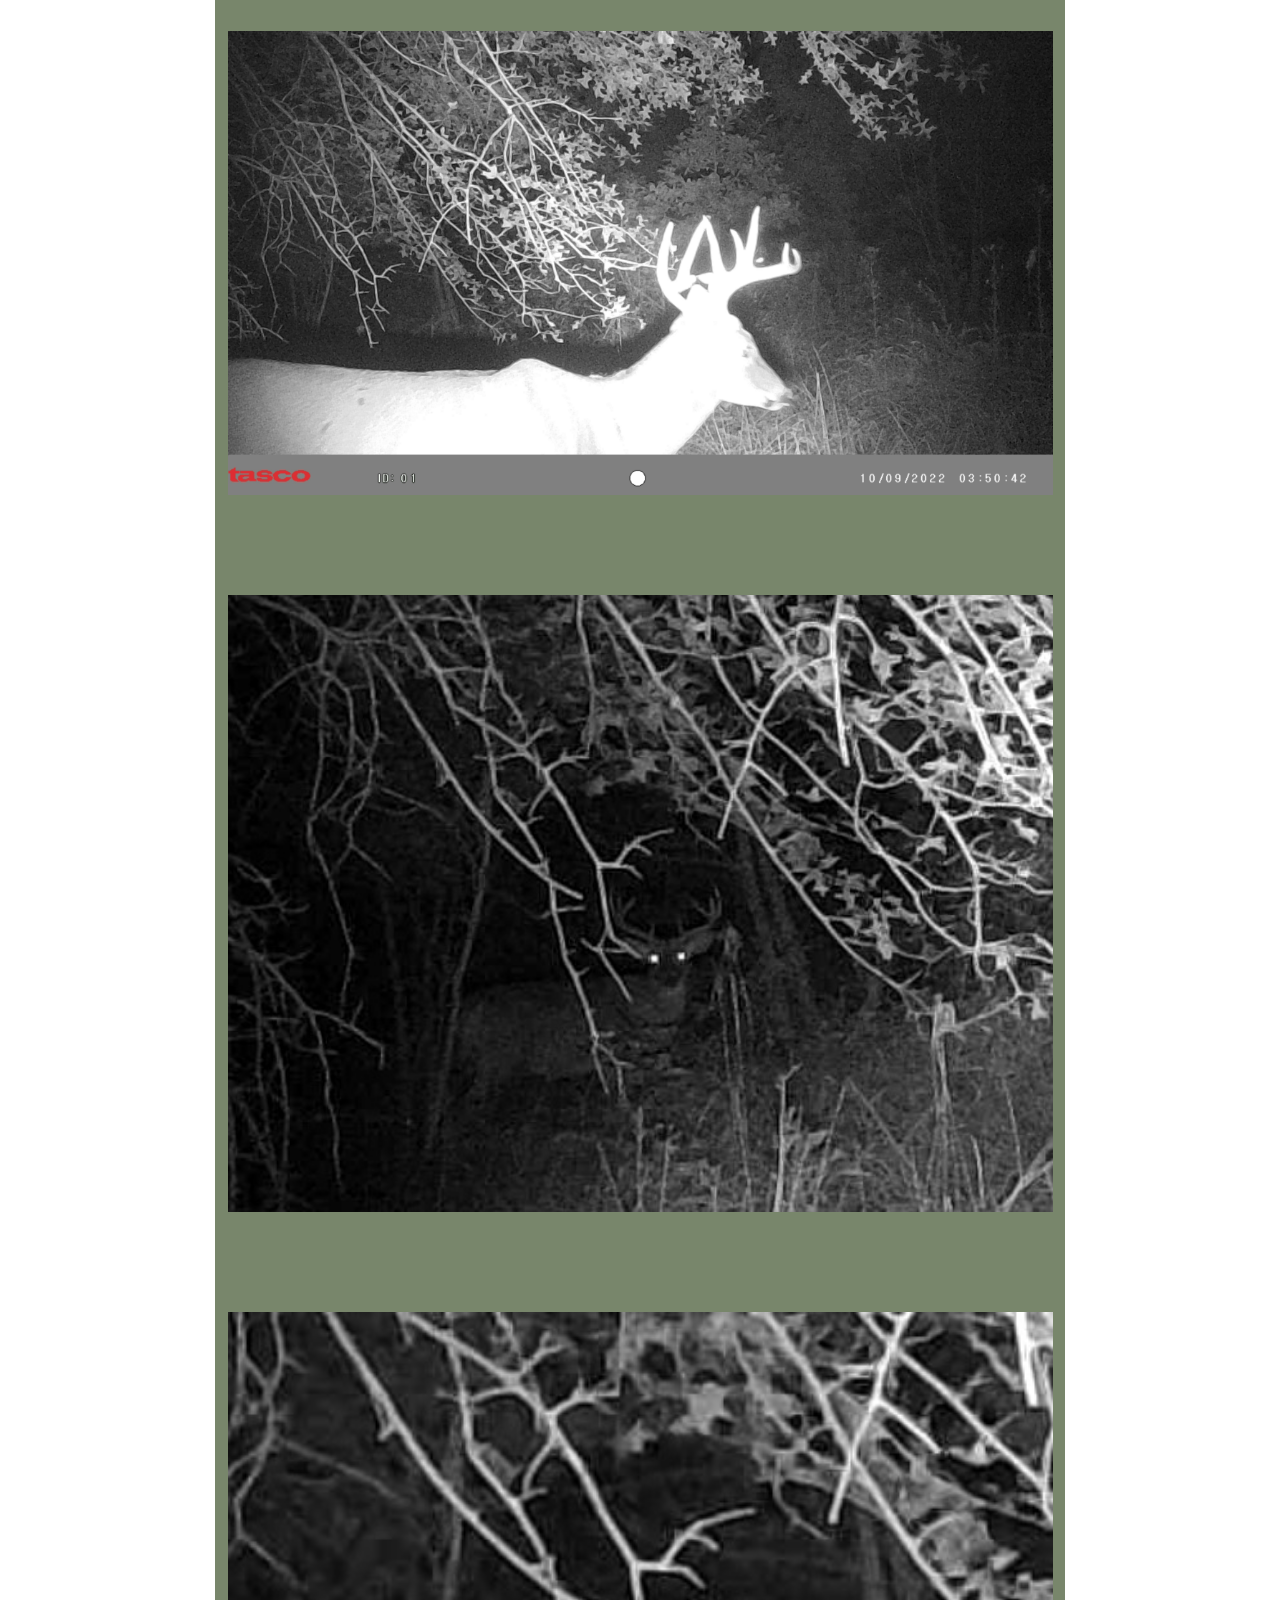
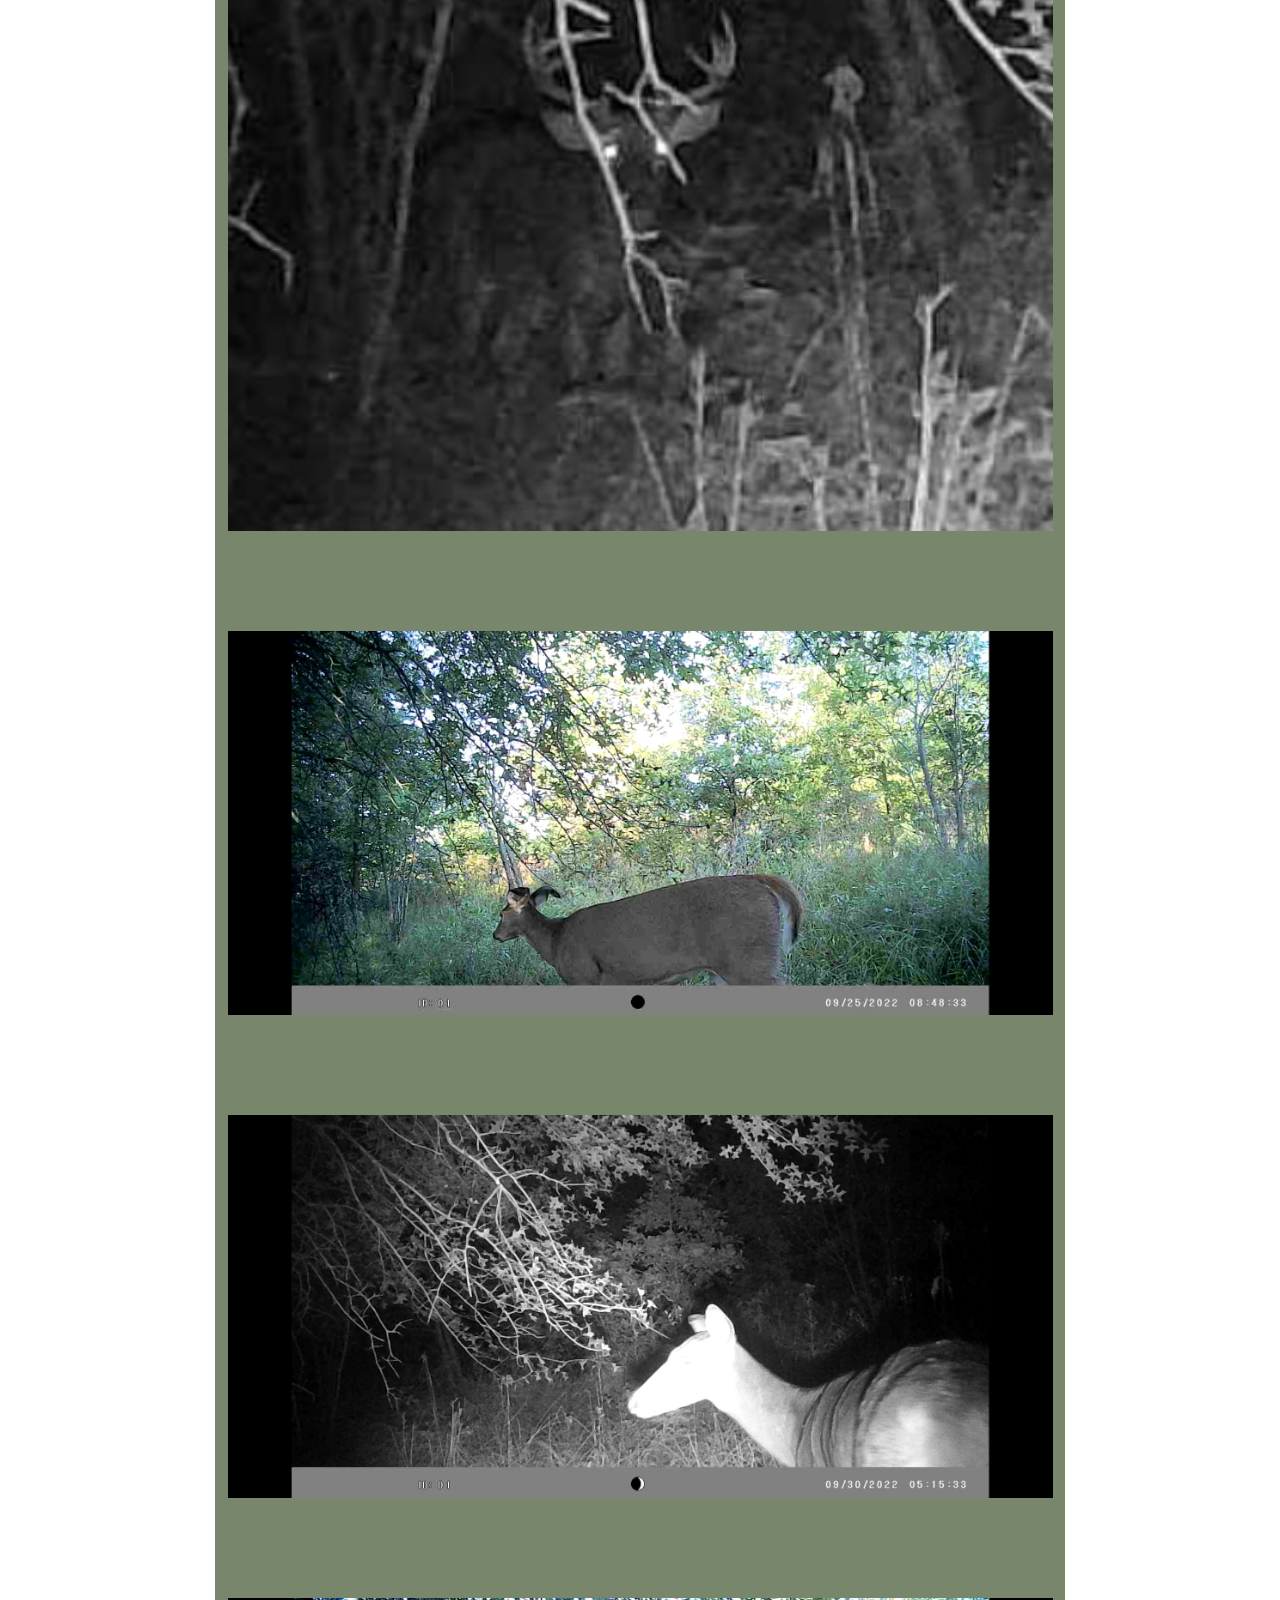
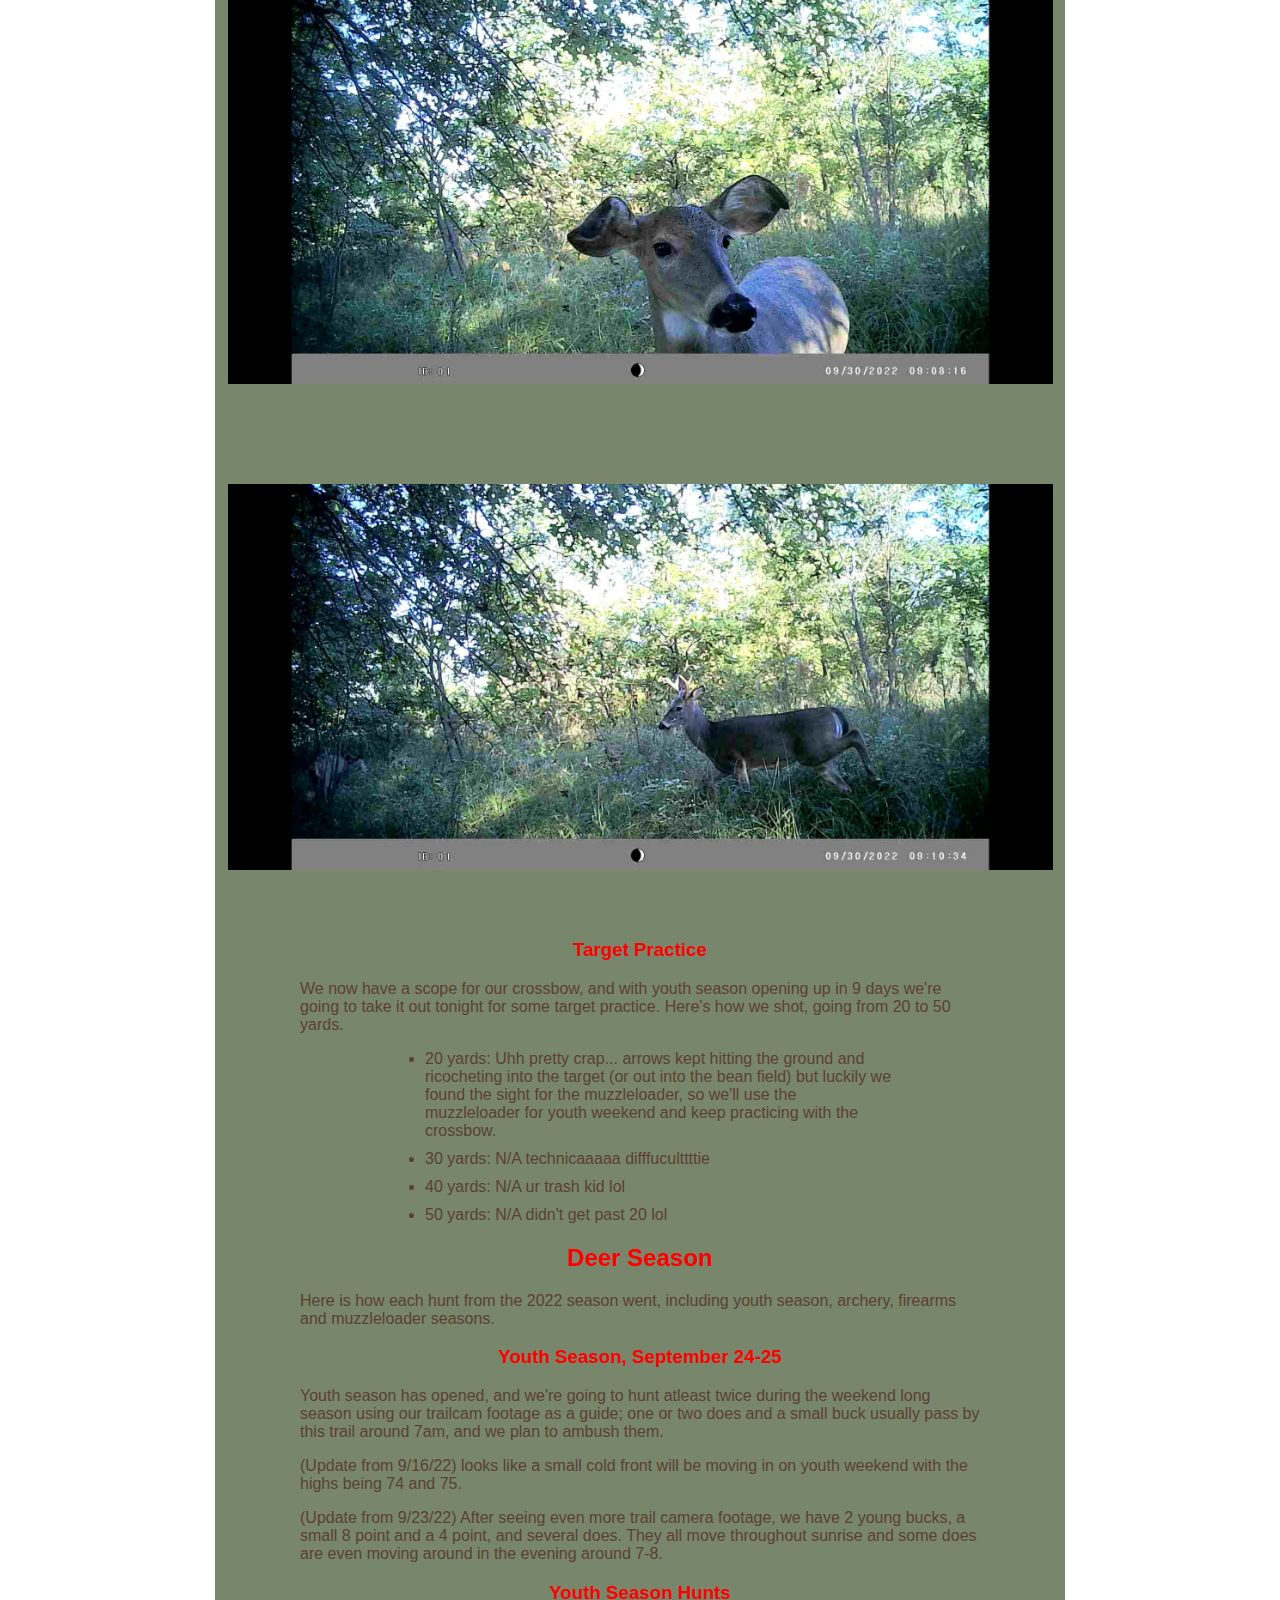
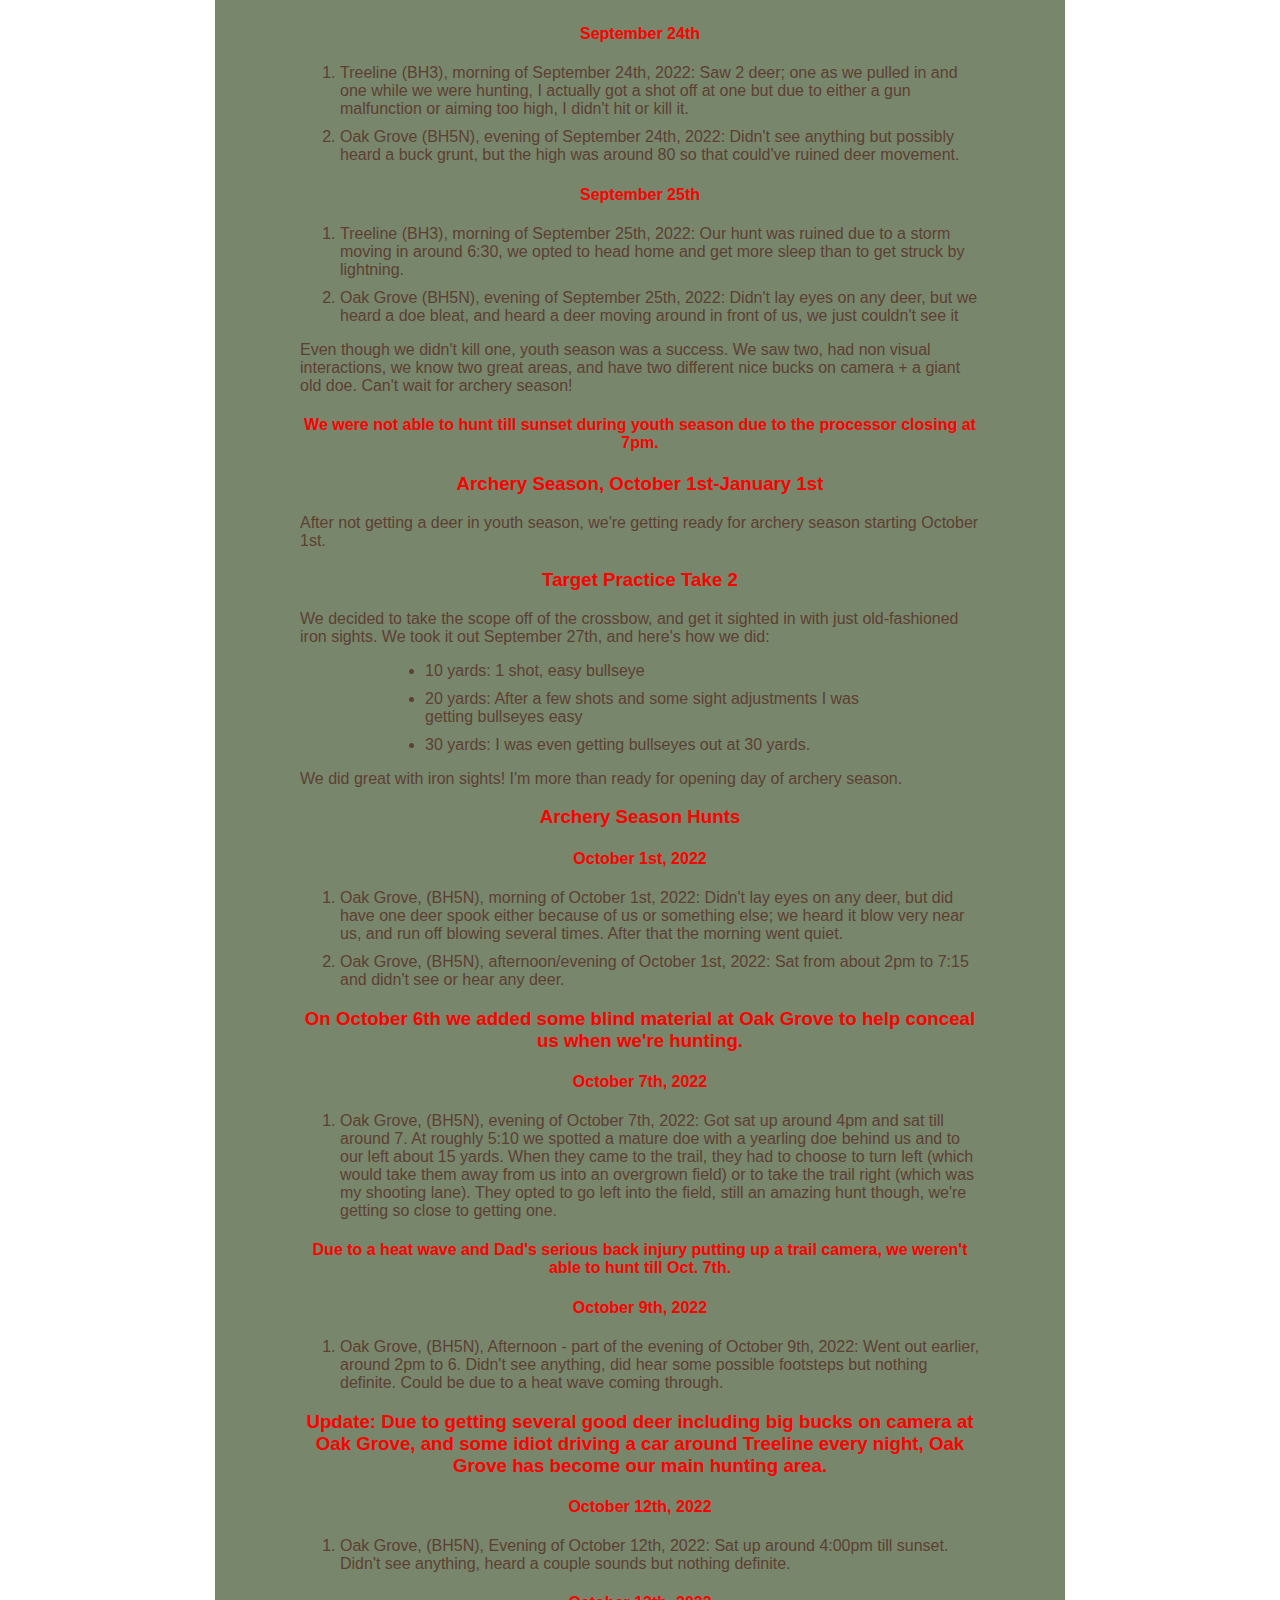
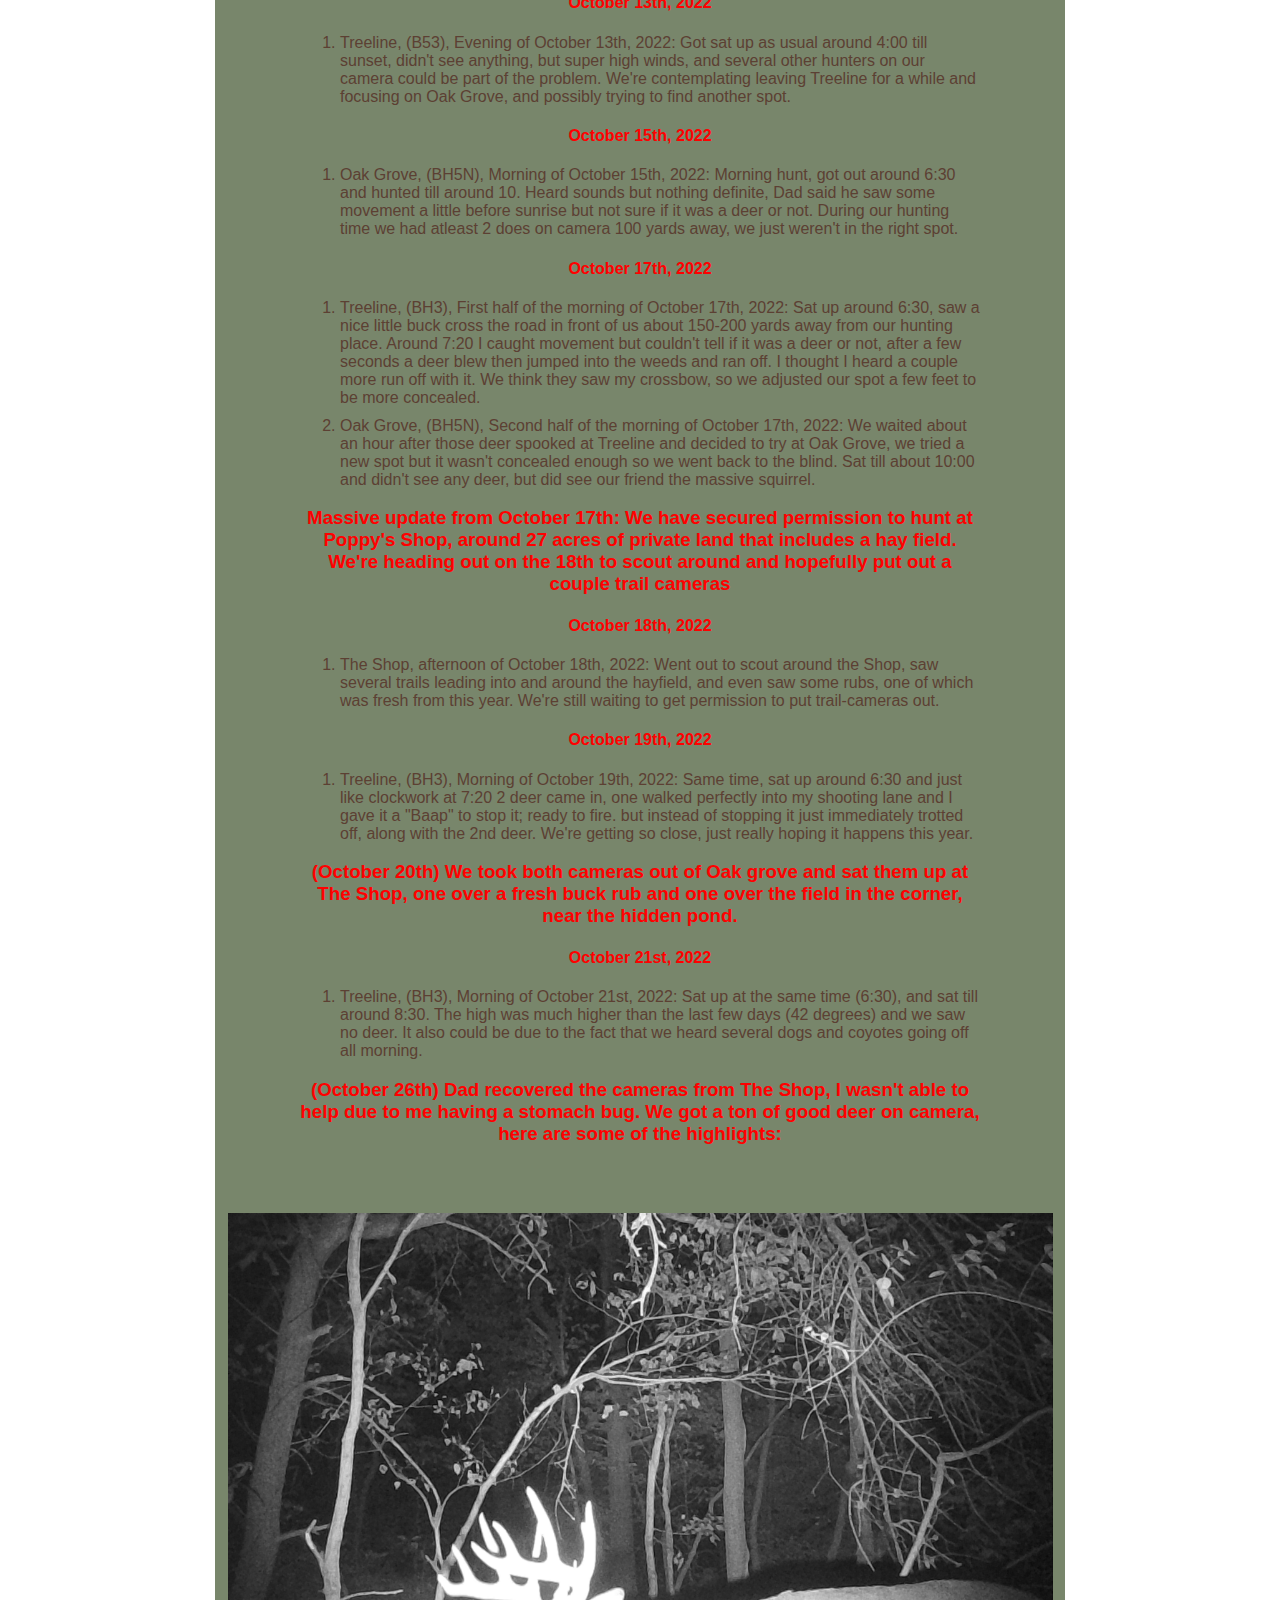
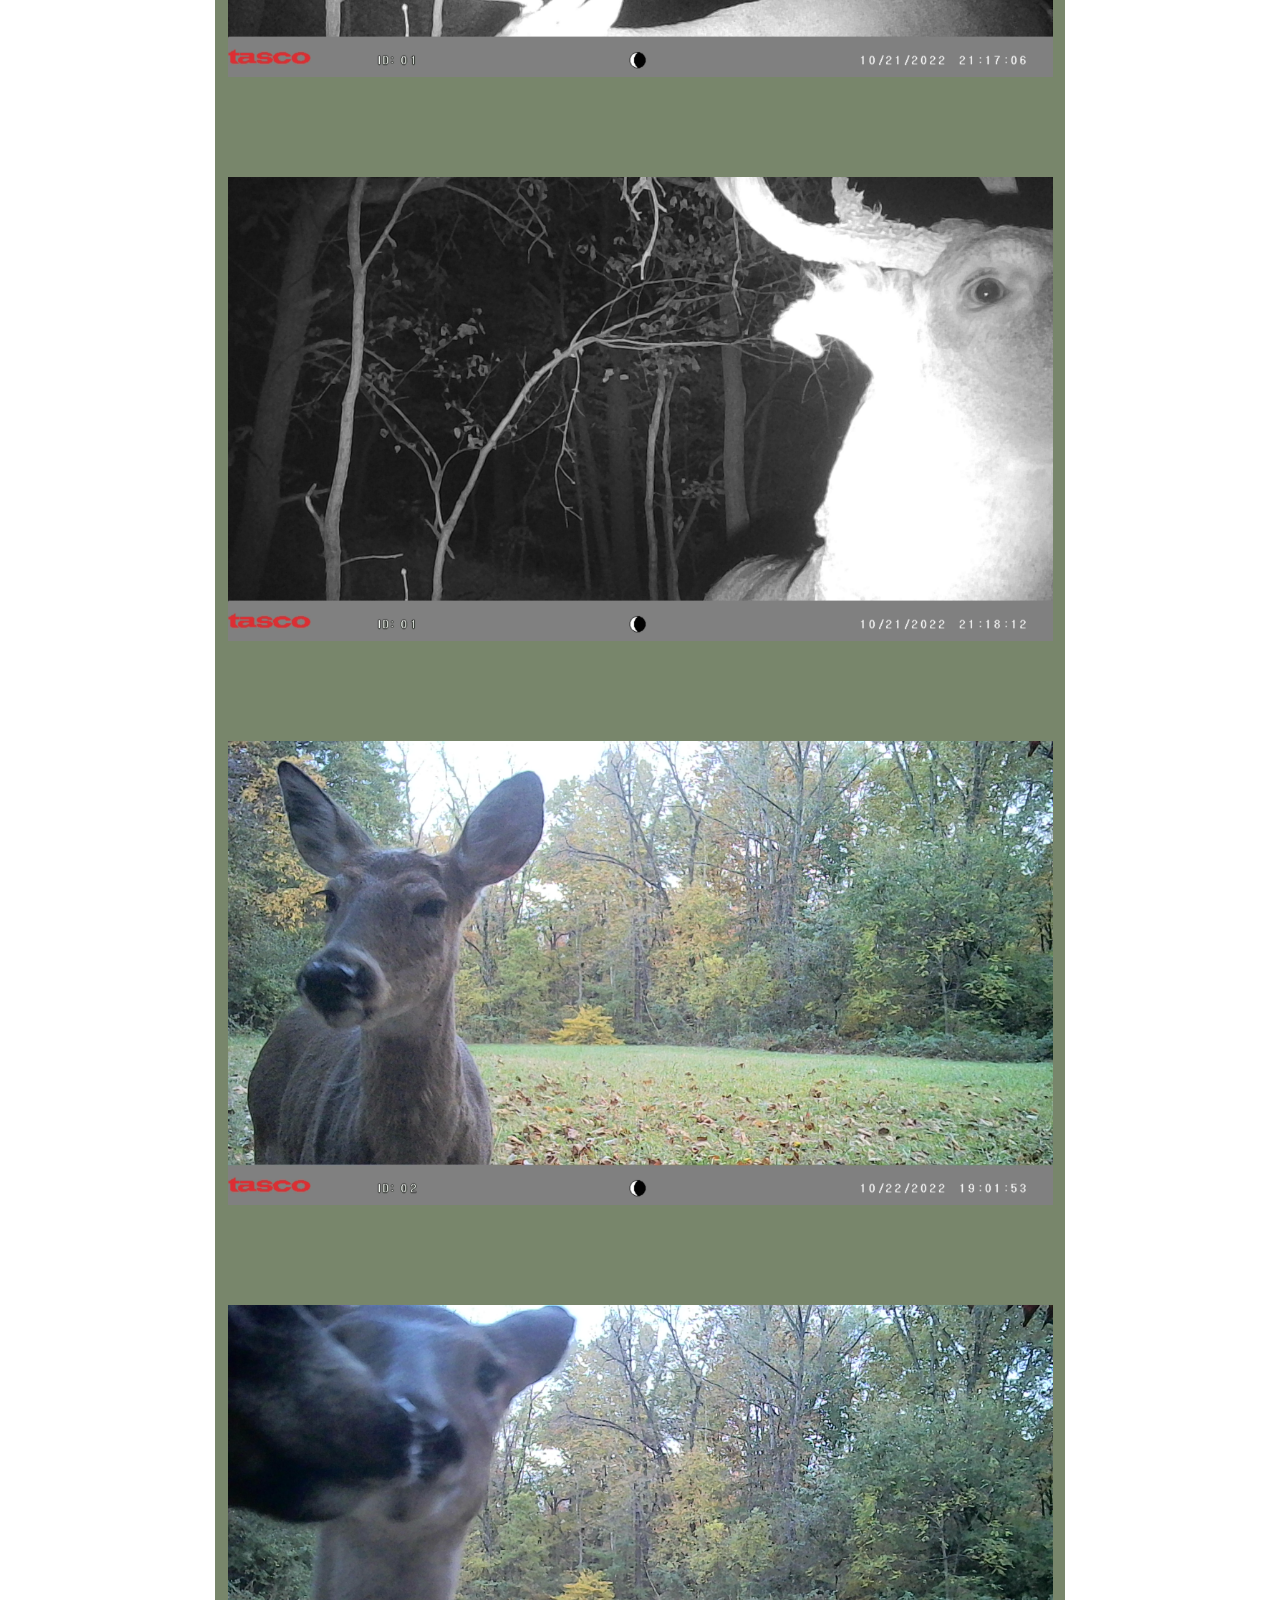
==== commit 96afeda6: "Finally added final changed." ====
--- a/index.html
+++ b/index.html
@@ -33,7 +33,7 @@
 			<li><a href = "#youth season">Youth Season</a></li>
 			<li><a href = "#archery season">Archery Season</a></li>
 			<li><a href = "#firearms">Firearms Season</a></li>
-			<li><a href = "#postseason">Post-Season></a></li>
+			<li><a href = "#postseason">Post-Season</a></li>
 		</ul>
 		
 		</div> <!--Closing of "top" div-->
